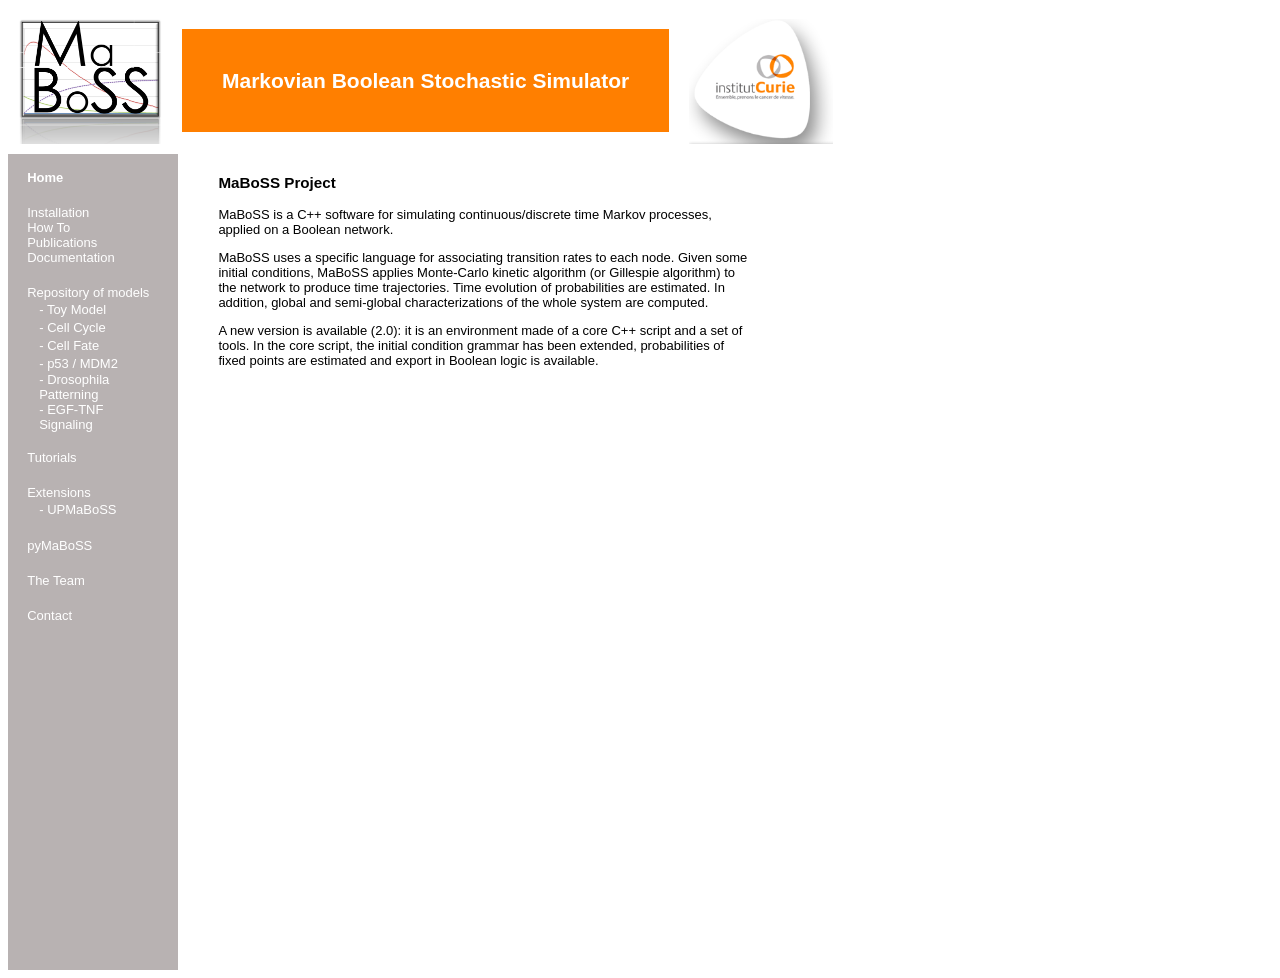
==== html/index.html @ 0b737216 "First commit" ====
<!--
  MaBoSS web page
  2012-03-23 Eric Viara
-->
<html>
<head>
<title>MaBoSS</title>
<link rel="stylesheet" type="text/css" href="style.css"/>
<script type="text/javascript" src="script.js"></script>
</head>
<body>

<table cellpadding="10" cellspacing="0" border="0">
  <tr>
    <td class="logo"><a href="#" onclick="show('home');return false;"><img src="images/maboss_logo.jpg" alt="MaBoSS Logo" class="logo"/></a></td>
    <td><span class="title">Markovian&nbsp;Boolean&nbsp;Stochastic&nbsp;Simulator</span></td>
    <td class="logo"><a href="http://www.curie.fr/en"><img src="images/curie.png" alt="Institut Curie" class="logo"/></a></td>
  </tr>
</table>
<table cellpadding="0" cellspacing="0" border="0">
  <tr>
    <td valign="top">
      <div id="menu">
	<a href="#" id="mi_hidden" class="menu_item_hidden"></a>
	<table cellpadding="0" cellspacing="0" border="0">
	  <tr><td>
	      <a href="#" id="mi_home" class="menu_item_default" onclick="show('home');return false;">Home</a>
	  </td></tr>
	  <tr><td class="hsep">&nbsp;</td></tr>
	  <tr><td>
	      <a href="#" id="mi_installation" class="menu_item" onclick="show('installation');return false;">Installation</a>
	  </td></tr>
	  <tr><td>
	      <a href="#" id="mi_howto" class="menu_item" onclick="show('howto');return false;">How To</a>
	  </td></tr>
	 
	  <tr><td>
	      <a href="#" id="mi_publication" class="menu_item" onclick="show('publication');return false;">Publications</a>
	  </td></tr>
	  <tr><td>
	      <a href="#" id="mi_documentation" class="menu_item" onclick="show('documentation');return false;">Documentation</a>
	  </td></tr>
	  
	  <tr><td class="hsep">&nbsp;</td></tr>
	  <tr><td>
	      <span class="menu_item">Repository of models</span>
	      <table cellpadding="0" cellspacing="0" border="0">
		<tr>
		  <td class="model_sep">&nbsp;</td>
		  <td><a href="#" id="mi_model_toy" class="menu_item" onclick="show('model_toy');return false;">- Toy Model</a></td>
		</tr>
		<tr>
		  <td>&nbsp;</td>
		  <td><a href="#" id="mi_model_cell_cycle" class="menu_item" onclick="show('model_cell_cycle');return false;">- Cell Cycle</a></td>
		</tr>
		<tr>
		  <td>&nbsp;</td>
		  <td><a href="#" id="mi_model_cell_fate" class="menu_item" onclick="show('model_cell_fate');return false;">- Cell Fate</a></td>
		</tr>
		<tr>
		  <td>&nbsp;</td>
		  <td><a href="#" id="mi_model_p53" class="menu_item" onclick="show('model_p53');return false;">- p53&nbsp;/&nbsp;MDM2</a></td>
		</tr>
		<tr>
		  <td>&nbsp;</td>
		  <td><a href="#" id="mi_model_drosophila" class="menu_item" onclick="show('model_drosophila');return false;">- Drosophila<br>Patterning</a></td>
		</tr>
		<tr>
		  <td>&nbsp;</td>
		  <td><a href="#" id="mi_model_egftnf" class="menu_item" onclick="show('model_egftnf');return false;">- EGF-TNF<br>Signaling</a></td>
		</tr>
		<tr>
		  <td>&nbsp;</td>
		  <td>&nbsp;&nbsp;&nbsp;&nbsp;&nbsp;&nbsp;&nbsp;&nbsp;&nbsp;&nbsp;&nbsp;&nbsp;&nbsp;&nbsp;&nbsp;&nbsp;&nbsp;&nbsp;&nbsp;&nbsp;&nbsp;&nbsp;&nbsp;&nbsp;&nbsp;&nbsp;&nbsp;&nbsp;&nbsp;&nbsp;</td>
		</tr>
	      </table>
	  </td></tr>
	  <!-- <tr><td class="hsep">&nbsp;</td></tr> -->
	  
	  <!-- <tr><td class="hsep">&nbsp;</td></tr> -->
	 
	  <tr><td>
	      <a href="#" id="mi_tutorials" class="menu_item" onclick="show('tutorials');return false;">Tutorials</a>
	  </td></tr>
	  <tr><td class="hsep">&nbsp;</td></tr>
	  <tr><td>
	      <span class="menu_item">Extensions</span>
	      <table cellpadding="0" cellspacing="0" border="0">
		<tr>
		  <td class="model_sep">&nbsp;</td>
		  <td><a href="#" id="mi_upmaboss" class="menu_item" onclick="show('upmaboss');return false;">- UPMaBoSS</a></td>
		</tr>
		<!-- <tr>
		  <td>&nbsp;</td>
		  <td><a href="#" id="mi_ensemblemaboss" class="menu_item" onclick="show('ensemblemaboss');return false;">- EnsembleMaBoSS</a></td>
		</tr> -->
	      </table>
	  </td></tr>
	  <tr><td class="hsep">&nbsp;</td></tr>
	  <tr><td>
		<a href="#" id="mi_pymaboss" class="menu_item" onclick="show('pymaboss');return false;">pyMaBoSS</a>
	</td></tr>
	<tr><td class="hsep">&nbsp;</td></tr>

	  <tr><td>
	      <a href="#" id="mi_team" class="menu_item" onclick="show('team');return false;">The Team</a>
	  </td></tr>
	  <tr><td class="hsep">&nbsp;</td></tr>
	  <tr><td>
	      <a href="#" id="mi_contact" class="menu_item" onclick="show('contact');return false;">Contact</a>
	  </td></tr>
	</table>
      </div>
    </td>
    <td class="sep1">&nbsp;</td>
    <td valign="top">
	  <!-- HOME : BEGIN -->
      <div id="maboss_home" class="contents">
	<h3>MaBoSS Project</h3>
	<p>
	MaBoSS is a C++ software for simulating continuous/discrete time Markov processes, applied on a Boolean network.
	</p>
	<p>
	MaBoSS uses a specific language for associating transition rates to each node. Given some initial conditions, MaBoSS applies Monte-Carlo kinetic algorithm (or Gillespie algorithm) to the network to produce time trajectories. Time evolution of probabilities are estimated.
	In addition, global and semi-global characterizations of the whole system are computed.
	</p>
	<p>A new version is available (2.0): it is an environment made of a core C++ script and a set of tools. In the core script, the initial condition grammar has been extended, probabilities of fixed points are estimated and export in Boolean logic is available.
	</p> 
      </div>
      <!-- HOME : END -->

      <!-- INSTALLATION : BEGIN -->
      <div id="maboss_installation" class="hidden">
	<!-- TO BE FILLED BY RATOUNET : BEGIN -->
	<p>MaBoSS should be intalled in an unix-based OS (Linux, MacOSX). The core C++ script can be also installed on Windows through <a href="https://www.cygwin.com">Cygwin</a> 
	<p>The standard version of MaBoSS supports up to 64 nodes per network. If you need more nodes per network, you have to add an extra hint to the compilation command (see README file of MaBoSS package).</p>
	
<h3>Installation of full MaBoSS environment</h3>
	<ol>
	  <li class="vspace">Download the archive file <a href="pub/MaBoSS-env-2.0.tgz" class="clean-link">MaBoSS-env-2.0.tgz</a></li>
	  <li class="vspace">Untar the archive file as follows:<pre>tar xvfz MaBoSS-env-2.0.tgz</pre>  
	    <p>The <span class="tt">MaBoSS-env-2.0</span>
	    subdirectory will be created.</p>
	    
	    <p>The source code is in <span class="tt">MaBoSS-env-2.0/engine/src/</span>
	    and the perl/python scripts are in <span class="tt">MaBoSS-env-2.0/Tools/</span></p>
	  </li>
	  <li class="vspace">Check your configuration:
	    <pre>cd MaBoSS-env-2.0/
./check-requirements.sh</pre>
	    <p>This task checks if your OS is compatible with C++ core
	    script compilation and with perl/python scripts. See also
	    README file for configuration requirements.
	    </p>
	  </li>
	  <li class="vspace">Compile MaBoSS:
	    <pre>cd engine/src
make install</pre>
	    The executable file will be located in <span class="tt">MaBoSS-env-2.0/engine/pub</span> and is named <span class="tt">MaBoSS</span>.
	    <p>Note that if your OS is compatible with one of the
	    binary files available
	    in <span class="tt">MaBoSS-env-2.0/binaries</span>
	    subdirectory, you can simply copy it
	    to <span class="tt">MaBoSS-env-2.0/engine/pub</span>
	      without compilation.</p>
	    <p>If you want an executable version that supports more
	    than 64 nodes, you can produce another
	    executable, by specifying the maximum number of nodes within
	    the <span class="tt">MAXNODES</span> option in the
	      compilation.

	      For instance, if you run
	      <pre>make MAXNODES=99 install</pre>
	      another executable (<span class="tt">MaBoSS_99n</span>) will be put in
	      <span class="tt">MaBoSS-env-2.0/engine/pub</span>. 
	    </p>
	  </li>
	  <li class="vspace">For using MaBoSS environment in a terminal session, go in the <span class="tt">MaBoSS-env-2.0</tt> directory and run
<pre>
  source ./MaBoSS.env
</pre>
</li>
</ol>
<h3>Installation of only MaBoSS core C++</h3>
  <p> This procedure is not necessary if MaBoSS environment (above) is installed.</p> 
<ol>
  <li class="vspace">Download the archive file <a href="pub/MaBoSS-2.0.tgz" class="clean-link">MaBoSS-2.0.tgz</a>
  <li class="vspace">Untar the archive file as follows:<pre>tar xvfz MaBoSS-2.0.tgz</pre>  
    note that the <span class="tt">MaBoSS-2.0</span> subdirectory will be created.
  </li>
  <li class="vspace">Compile MaBoSS (see README file for configuration requirements)  :
<pre>cd MaBoSS-2.0/src
make install</pre>
The executable file will be located in <span class="tt">MaBoSS-2.0/pub</span> and is named MaBoSS.
<p>
Note that if your OS is compatible with one of the binary files available in <span class="tt">MaBoSS-2.0/binaries</span> subdirectory, you can simply copy it to <span class="tt">MaBoSS-2.0/pub</span> without compilation. </p>
<pre>
usage: ./MaBoSS [-version] -c CONF_FILES... -o OUTPUT BOOLEAN_NETWORK_FILE 
./MaBoSS -version
MaBoSS version 2.0
    </pre>
  </li>
  <li>You may now add the directory <span class="tt">MaBoSS-2.0/pub</tt> to your PATH (or copy the executable file).
</ol>
<p>MaBoSS can be used in windows, through <a href="https://www.cygwin.com">Cygwin</a> (see README file).</p>
<p>The old versions of MaBoSS are available here:</p>
<p>
 <a href="pub/MaBoSS-1.3.8.tgz" class="clean-link">MaBoSS-1.3.8.tgz</a> </p>
<p><a href="pub/MaBoSS-1.2.2.tgz" class="clean-link">MaBoSS-1.2.2.tgz</a> .</p>
	<!-- TO BE FILLED BY RATOUNET : END -->
      </div>
      <!-- INSTALLATION : END -->

      <!-- HOWTO : BEGIN -->
      <div id="maboss_howto" class="hidden">
	<h3>How to use MaBoSS environment</h3>
	<ol>
	  <li class="vspace">Install MaBoSS environment as described in the <a href="#" class="clean-link" onclick="show('installation');return false;">installation page</a>.</li>
	  <li class="vspace">Open a terminal session, go in the <span class="tt">MaBoSS-env-2.0</span> directory and run
<pre>source ./MaBoSS.env
</pre>
</li>
</ol>
Your environment variables have been modified.
From now on, from this terminal, you can access all scripts of MaBoSS by a command line, even if your working folder is different:
	<div class="para">
	  <span class="tt">MaBoSS</tt> (and <span class="tt">MaBoSS_##n</span> for higher
	  maximum number of nodes): <a href="pub/MaBoSS-RefCard.pdf"
	  class="list">Reference Card for version 2.0</a> 
	</div>
	
	<div class="para">
	  <span class="tt">MBSS_FormatTable.pl</tt>: <a href="pub/Description_FormatTable.pdf"
	  class="list">Description</a>
	  and <a href="pub/README_FormatTable.txt"
		 class="list">README</a>. <br>Compatible with
	  MaBoSS_##n, by specifying the executable name
	  with <span class="tt">-mb</span> option.
	</div>
	
	<div class="para">
	  <span class="tt">MBSS_TrajectoryFig.py</span>: <a href="pub/Description_TrajectoryFig.pdf" class="list">Description</a> and <a href="pub/README_TrajectoryFig.txt" class="list">README</a>. <br>Compatible with <span class="tt">MaBoSS_##n</span>.
	</div>

	<div class="para">
	  <span class="tt">MBSS_PieChart.py</span>: <a href="pub/Description_PieChart.pdf"
	  class="list">Description</a>
	  and <a href="pub/README_PieChart.txt"
	  class="list">README</a>. <br>Compatible with <span class="tt">MaBoSS_##n</span>. 
	</div>
	
	<div class="para">
	  <span class="tt">MBSS_MutBnd.pl</span> and <span class="tt">MBSS_MutBndCfg.pl</span>: <a href="pub/Description_MutBndCfg.pdf" class="list">Description</a> and <a href="pub/README_MutBndCfg.txt" class="list">README</a>. <br>Compatible with <span class="tt">MaBoSS_##n</span>.
	</div>

	<div class="para">
	  <span class="tt">MBSS_SensitivityAnalysis.pl</span>: <a href="pub/Description_SensitivityAnalysis.pdf"
	  class="list">Description</a>
	  and <a href="pub/README_SensitivityAnalysis.txt"
	  class="list">README</a>. <br>Need to modify produced shell
	  script if excecutable is <span class="tt">MaBoSS_##n</span>.
	</div>
	
	<div class="para">
	  <span class="tt">MBSS_DrugSim.py</span>: <a href="pub/Description_DrugSim.pdf" class="list">Description</a> and <a href="pub/README_DrugSim.txt" class="list">README</a>. <br>Need to modify produced shell
	  script if excecutable is <span class="tt">MaBoSS_##n</span>.
	</div>
	
	<div class="para">
	  <span class="tt">MBSS_InitCondFromTrajectory.pl</span>: <a href="pub/Description_InitCondFromTrajectory.pdf" class="list">Description</a> and <a href="pub/README_InitCondFromTrajectory.txt" class="list">README</a>. <br>Compatible with <span class="tt">MaBoSS_##n</span>.
	</div>
	
	<div class="para">
	  <span class="tt">MBSS_MultipleSim.py</span>: <a href="pub/Description_MultipleSim.pdf"
	  class="list">Description</a>
	  and <a href="pub/README_MultipleSim.txt"
	  class="list">README</a>. <br>Not Compatible with <span class="tt">MaBoSS_##n</span>.
	</div>
	
	<div class="para">
	  <span class="tt">MBSS_PrepareProjectFile.sh</span>: <a href="pub/Description_PrepareProjectFile.pdf"
	  class="list">Description</a>
	  and <a href="pub/README_PrepareProjectFile.txt"
	  class="list">README</a>. <br>Compatible with <span class="tt">MaBoSS_##n</span>
	  (excecutable name can be specified in .pmbss file).
	</div>
	A <a href="pub/TutorialMaBoSS_2_0.pdf" class="list">MaBoSS 2.0 tutorial</a> is available, based on an example that illustrates all MaBoSS environment functionalites. For this tutorial, the following files are necessary:<br>
	<a href="pub/example.zginml">Model in GINsim format</a><br>
<a href="pub/Example_DrugSim.txt">Configuration file for <span class="tt">MBSS_DrugSim.py</span></a><br>
<a href="pub/ExampleProfile.txt">Profile file for <span class="tt">MBSS_MultipleSim.py</span></a><br>
<a href="pub/Example.pmbss">File for <span class="tt">MBSS_PrepareProjectFile.sh</span></a><br>

	<h3>How to build a mathematical model from scratch</h3>
	
	  If you wish to build your logical model directly, here are
	  the steps on how to proceed (full environment is not
	  necessary, only core C++ is needed).
<ol>
<!--	  <li>Install MaBoSS on your desktop (we advise to create a directory where the models and the program will be stored)</li> -->
	  <li class="vspace">Install MaBoSS as described in the <a href="#" class="clean-link" onclick="show('installation');return false;">installation page</a></li>
	  <li class="vspace">Create the model using MaBoSS language in a file (<span class="tt">myfile.bnd</span> for instance):
	    <ul>
	      <li>write the logic for each node</li>
	      <li>assign parameter values to each transition rate</li>
	    </ul>
	  </li>
	  <li class="vspace">Create the configuration file (<span class="tt">myfile.cfg</span> for instance) to define the simulation parameters</li>
	  <li class="vspace">Run MaBoSS (the order of the arguments does not matter):
	    <ul>
	      <!--	      <li>open a terminal</li> -->
	      <!-- 	      <li>go to the MaBoSS directory created in 1.</li> -->
	      <li style="margin-top: 5px;" class="vspace">Type:
		<br>
		<span class="tt">MaBoSS -c myfile.cfg -o myfile_out myfile.bnd</span>
		<br>(we assume that MaBoSS is accessible through you PATH)</li>
	      <li class="vspace">MaBoSS creates four output files:
		<ul>
		  <li><span class="tt">file_out_proptraj.csv</span>
		    <br>This file contains the network state probabilities on a time window, the entropy, the transition
		    entropy and the Hamming distance distribution</li>
		  <li><span class="tt">file_out_statdist.csv</span>
		    <br>This file contains the stationary distribution characterization</li>
		  <li><span class="tt">file_out_fp.txt</span>
		  <br>This file contains the fixed points and their associated probability</li>
		  <li><span class="tt">file_out_run.txt</span>
		  <br>This file contains a summary of MaBoSS simulation run</li>
		</ul>
	      </li>
	    </ul>
	  </li>
	  <li>Import output files in Excel or R and generate your graphs</li>
	</ol>
	You will find more information in <a href="pub/MaBoSS-RefCard.pdf" class="list">MaBoSS Reference Card</a> and in <a href="pub/DescriptionOutputFile.pdf" class="list">Description of MaBoSS output csv files</a>.
      </div>
      <!-- HOWTO : END -->

      <!-- TOY MODEL : BEGIN -->
      <div id="maboss_model_toy" class="hidden">
	<h3>Toy Model</h3>
	<h4>Model Description</h4>
	<div class="model-text">
	  The toy model presented here is a simple example consisting of three nodes: A, B and C. A can be activated by C and inhibited by B, B is only activated by A and C is activated by both A and B. This example illustrates the case of a simple loop in the transition graph. We propose to study two cases with two different transition rates for one of the transitions: fast and slow.
	</div>
	<h4>Influence Graph</h4>
	<div class="model-text">
	  <img src="files/ToyModel/modeltoy_small.png" alt="Toy Model"/>
	</div>
	<h4>Transition Graph</h4>
	<div class="model-text">
	 <p>Since the model is small enough, we first chose to run it with asynchronous updating strategy in GINsim to visualize the transition graph. 
	 </p>

<p>The transition graph shows the fixed point [ABC]=[000]. It also shows a possible cycle: [101]=>[111]=>[011]=>[001]. At [001], the system can either continue to cycle or escape the cycle and go to the steady state [000]. We will explore the dynamics in the case that this "escape" rate is slow or fast.</p>
  
	  <img src="files/ToyModel/statetoy_small.png" alt="Toy Model"/>
	</div>
	<h4>Model</h4>
	<div class="model-text">

The model can be written as follows:
<pre>
Node A {
rate_up=(C AND (NOT B))  ? $Au : 0.0;
rate_down= B ? $Ad : 0.0;
}

Node B {
rate_up= A ? $Au : 0.0;
rate_down = A ? 0.0 : $Ad ;
}

Node C{
rate_up=0.0;
rate_down=((NOT A) AND (NOT B)) ? $escape : 0.0 ;
}
</pre>

In the configuration file, we set the values for the parameters: Au, Bu, Ad, Bd and escape. The parameter "escape" corresponds to the degradation of C. In the fast case, escape=10, and in the slow case, escape=0.00001. Initial values for these simulations are set to 1. 
 
<p> BND and configuration files can be found here:</p>
	  <ul>
	    <li class="model-list"><a href="files/ToyModel/Four_cycle.bnd" class="model-list">BND file</a></li>
	    <li class="model-list"><a href="files/ToyModel/Four_cycle_FEscape.cfg" class="model-list">Fast escape rate Configuration file</a></li>
	    <li class="model-list"><a href="files/ToyModel/Four_cycle_SEscape.cfg" class="model-list">Slow escape rate Configuration file</a></li>
	    <li class="model-list"><a href="files/ToyModel/Four_cycle_SEscape_long.cfg" class="model-list">Slow escape rate Configuration file, long trajectory</a></li>
	  </ul>
<p>Command lines:</p>
<pre>
  MaBoSS -c Four_cycle_FEscape.cfg -o Four_cycle_FEscape Four_cycle.bnd
  MaBoSS -c Four_cycle_SEscape.cfg -o Four_cycle_SEscape Four_cycle.bnd
  MaBoSS -c Four_cycle_SEscape_long.cfg -o Four_cycle_SEscape_long Four_cycle.bnd
</pre>
	</div>
	<h4>Results</h4>
	<div class="model-text">
<p> There are several outputs of the simulations. Two of them present a particular interest for the biological interpretation of these simulations. The first one allows to follow the probabilities of each state and the entropy and transition entropy as a function of time (see probtraj files). The second one describes the asymptotic behaviour of the system, i.e. its possible stationary distributions (statdist files). </p>
<p> For the case of the fast escape, the probability to reach the stable steady state tends to 1. Both entropy and transition entropy tend to 0 </p>  
<img src="files/ToyModel/Four_cycle_pdf_FEscape_2box.png" width="500" alt="Fast escape"/>

<p> For the case of the slow escape, if we only look at early response, the probability simulations do not show the presence of the stable steady state but rather the system seems stuck in a limit cycle. It is only after a long time that the system reaches the stable steady state (entropy and transition entropy reach 0). The two simulations show both the transient and the asymptotic behaviours. </p>
<p> Slow escape, early response:</p>
<img src="files/ToyModel/Four_cycle_pdf_SEscape_2box.png" width="500" alt="Slow escape short time"/>

<p> Slow escape, late response:</p>
<img src="files/ToyModel/Four_cycle_pdf_SEscape_long_2box.png" width="500" alt="Slow escape long time"/>
<p>
The output files can be found below: </p>
	  <ul>
	    <li class="model-list"><a href="files/ToyModel/Four_cycle_FEscape_probtraj.csv" class="model-list">Fast escape rate, probtraj</a></li>
	    <li class="model-list"><a href="files/ToyModel/Four_cycle_FEscape_statdist.csv" class="model-list">Fast escape rate, statdist</a></li>
	    <li class="model-list"><a href="files/ToyModel/Four_cycle_SEscape_probtraj.csv" class="model-list">Slow escape rate, probtraj</a></li>
	    <li class="model-list"><a href="files/ToyModel/Four_cycle_SEscape_statdist.csv" class="model-list">Slow escape rate, statdist</a></li>
	    <li class="model-list"><a href="files/ToyModel/Four_cycle_SEscape_long_probtraj.csv" class="model-list">Slow escape rate, probtraj, long trajectory</a></li>
	    <li class="model-list"><a href="files/ToyModel/Four_cycle_SEscape_long_statdist.csv" class="model-list">Fast escape rate, statdist, long trajectory</a></li>
	    <li class="model-list"><a href="files/ToyModel/Four_cycle_Excel.xlsx" class="model-list">Excel file</a></li>
	  </ul>   
	</div>
      </div> 
      <!-- TOY MODEL : END -->

      <!-- CELL CYCLE : BEGIN -->
      <div id="maboss_model_cell_cycle" class="hidden">
	<h3>Cell Cycle</h3>
	<h4>Model Description</h4>
	<div class="model-text">
	 The model is based on a published Boolean model of mammalian cell cycle (PMID:16873462), available on <a href="http://gin.univ-mrs.fr/GINsim/model_repository/MAMMALIAN REGULATORY NETWORKS/Cell cycle/Cell_cycle/description.html" class="clean-link">GINsim repository</a>. It describes the signaling network that controls the mammalian cell cycle. 
	</div>
	<h4>Influence Graph</h4>
	<div class="model-text">
	  <img src="files/CellCycle/CellCycleNet.jpg" alt="Cell Cycle Model"/>
	</div>
	<h4>Model</h4>
	<div class="model-text">
<p> The model is described in the bnd file below. In the description of the model, we have included the possibility to simulate mutants. In the rate_down and rate_up terms, the parameters related to each mutant are referred to as $gene_del for deletion. They are set to 0 in the configuration file for the wild type and set to 1 when a mutant is modeled. </p>
	  <p> The corresponding BND and configuration files can be found below:</p>
	  <ul>
	    <li class="model-list"><a href="files/CellCycle/cellcycle.bnd" class="model-list">BND file</a></li>
	    <li class="model-list"><a href="files/CellCycle/cellcycle_runcfg.cfg" class="model-list">Configuration file, to be tuned for mutant models, initial condition corresponding to cell cycle start</a></li>
	   <li class="model-list"><a href="files/CellCycle/cellcycle_runcfg_randinit.cfg" class="model-list">Configuration file, to be tuned for mutant models, random initial condition for studying stationary distribution</a></li>
	  </ul>
<p>Command lines:</p>
<pre>
  MaBoSS -c cellcycle_runcfg.cfg -o cellcycle_runcfg cellcycle.bnd
  MaBoSS -c cellcycle_runcfg_randinit.cfg -o cellcycle_runcfg_randinit cellcycle.bnd
</pre>
	</div>
	<h4>Results</h4>
	<div class="model-text">
	  <p>Damped oscillation can be observed on probablities of active cyclin.</p>
	  <img src="files/CellCycle/cellcycle_probtraj_HTHCyclins.jpg" width="500" alt="Cell Cycle Model"/>
	  <p>Modeling with a random inital condition produces two clusters, that represent two indecomposable stationary distributions</p>
	  <img src="files/CellCycle/cellcycle_runcfg_randinit_probcluster.jpg" width="500" alt="Cell Cycle Model"/>
	  <p>The first cluster can be interpreted in term of a disynchronized proliferating cell population</p>
	  <img src="files/CellCycle/cellcycle_statdist_cycle.jpg" width="500" alt="Cell Cycle Model"/>
	  <p>The second cluster can be interpreted as a fixed point, representing the G1 phase.</p>
	  <img src="files/CellCycle/cellcycle_statdist_chkpt.jpg" width="500" alt="Cell Cycle Model"/>
	  <p> The corresponding output files can be found below: </p>
	  <ul>
	    <li class="model-list"><a href="files/CellCycle/cellcycle_runcfg_probtraj.csv" class="model-list">probtraj file, initial conditition corresponding to cell cycle start</a></li>
	    <li class="model-list"><a href="files/CellCycle/cellcycle_runcfg_randinit_statdist.csv" class="model-list">statdist file, random initial conditition</a></li>
	    <li class="model-list"><a href="files/CellCycle/cellcycle_probtraj_excel.xlsx" class="model-list">excel session file for probability trajectories</a></li>
 <li class="model-list"><a href="files/CellCycle/cellcycle_runcfg_randinit_statdist_table.xlsx" class="model-list">excel session file for stationary distribution</a></li>
	  </ul>
	</div>
      </div>
      <!-- CELL CYCLE : END -->

      <!-- CELL FATE : BEGIN -->
      <div id="maboss_model_cell_fate" class="hidden">
	<h3>Cell Fate</h3>
	<h4>Model Description</h4>
	<div class="model-text">
	  The cell fate decision example is based on a published Boolean model (PMID:20221256). It describes how the cell chooses between three different cell fates (apoptosis, NFkappaB activation and necroptosis) in response to cell death receptor engagement (through Fas and TNFR). 
	</div>

	<h4>Influence Graph</h4>
	<div class="model-text">
<img src="files/CellFate/cellfate.png" width="500" alt="cell fate model"/>
	</div>

	<h4>Model</h4>
	<div class="model-text">
<p> The model is described in the bnd file below. In the description of the model, we have included the possibility to simulate mutants. In the rate_down and rate_up terms, the parameters related to each mutant are referred to as $gene_del for deletion and $gene_oe for over-expression respectively. They multiply a constant (1000 here) and are set to 0 in the configuration file for the wild type and set to 1 when simulated. </p>
	  <p> The corresponding BND and configuration files can be found below:</p>
	  <ul>
	    <li class="model-list"><a href="files/CellFate/CellFateModel.bnd" class="model-list">BND file, including mutants as external variables</a></li>
	    <li class="model-list"><a href="files/CellFate/CellFateModel.cfg" class="model-list">Configuration file, to be tuned for mutant models</a></li>	   
	  </ul>
<p>Command line:</p>
<pre>
  MaBoSS -c CellFateModel.cfg -o CellFateOut_wt CellFateModel.bnd 
</pre>
	</div>
	<h4>Results</h4>
	<div class="model-text">
	  <p> For the wild type case, there are three stable steady states distributed as follows:</p>
	  <img src="files/CellFate/WT_prob.png" width="500" alt="cell fate model"/>
	  <p> All the trajectories form three clusters that can be compared to the results of the published model. Qualitatively, the reachable phenotypes are the same. These probabilities are not absolute values as they depend on the computation and the details of the model itself. In the published model, the trajectories were computed over the transition graph. </p>
	  <p> The published model showed the following phenotypes, where A stands for Apoptosis, N for Necrosis and S for survival:</p>
	  <img src="files/CellFate/WT_pies_published.png" width="200" alt="cell fate model"/>
	  <p> The model simulated in MaBoSS shows the same phenotypes with slightly different distributions:</p>
	  <img src="files/CellFate/WT_pies.png" width="500" alt="cell fate model"/>
	  <p>Where the clusters correspond to:</p>
	  <pre>
[Apoptosis]=[TNF--TNFR--FADD--DISC_TNF--CASP8--CASP3--BAX--ATP--MOMP--SMAC--Cyt_c--apoptosome--Apoptosis]
[Necrosis]=[TNF--TNFR--FADD--DISC_TNF--CASP8--BAX--MPT--ROS--MOMP--SMAC--Cyt_c--NonACD]
[Survival]=[TNF--TNFR--FADD--DISC_TNF--RIP1--cIAP--RIP1ub--RIP1K--IKK--NFkB--cFLIP--ATP--XIAP--Survival]
	  </pre>
	  <p> The simulation of CASP8 deletion shows the disappearance of one phenotype: apoptosis (in accordance with published experiments):</p>
	  <img src="files/CellFate/casp8_pies.png" width="500" alt="cell fate model"/>

	  <p> The corresponding output files can be found below: </p>
	  <ul>
	    <li class="model-list"><a href="files/CellFate/CellFateOut_wt_probtraj.csv" class="model-list">probtraj of wild type</a></li>
	    <li class="model-list"><a href="files/CellFate/CellFateOut_wt_statdist.csv" class="model-list">statdist of wild type</a></li>
	    <li class="model-list"><a href="files/CellFate/CellFateOut_CASP8del_probtraj.csv" class="model-list">probtraj with CASP8 deletion</a></li>
	    <li class="model-list"><a href="files/CellFate/CellFateOut_CASP8del_statdist.csv" class="model-list">statdist with CASP8 deletion</a></li>
	    <li class="model-list"><a href="files/CellFate/CellFateOut_XIAPdel_probtraj.csv" class="model-list">probtraj with XIAP deletion</a></li>
	    <li class="model-list"><a href="files/CellFate/CellFateOut_XIAPdel_statdist.csv" class="model-list">statdist with XIAP deletion</a></li>
	    <li class="model-list"><a href="files/CellFate/CellFateOut_probtraj_excel.xlsx" class="model-list">excel file with mutant outputs</a></li>
	  </ul>  
	</div>	
      </div>


      <!-- CELL FATE : END -->

      <!-- p53 / MDM2 : BEGIN -->
      <div id="maboss_model_p53" class="hidden">
	<h3>p53 / MDM2</h3>
	<h4>Model Description:</h4>
	<div class="model-text">
	<p>We consider a published model of p53 response to DNA damage (PMID:19233211). p53 interacts with Mdm2, which appears in two
forms, cytoplasmic and nuclear. On one hand, p53 upregulates the level of cytoplasmic Mdm2 which is
then transported into the nucleus and inhibits the export of nuclear Mdm2. On the other hand, Mdm2
facilitates the degradation of p53 through ubiquitination. In the model, stress regulates the level of DNA
damage, which in turn participates in the degradation process of Mdm2. p53 inhibits the DNA damage
signal by promoting DNA repair. </p>
	</div>
	<h4>Influence Graph</h4>
	<div class="model-text">
	  <img src="files/p53Dam/influencegraphKauffmanndam_small.png" alt="p53 DNA damage"/>
	</div>
	<h4>Transition Graph</h4>
	<div class="model-text">
<p>         The transition graph contains two cycles and a fixed point [p53 Mdm2C Mdm2N Dam] = [0010]
where nuclear Mdm2 is on and the rest is off.</p>
	  <img src="files/p53Dam/transitiongraphKauffmann_small.png" alt="p53 DNA damage"/>
	</div>
	<h4>Model</h4>
	<div class="model-text">
	  <p>BND and configuration files:</p>
	  <ul>
	    <li class="model-list"><a href="files/p53Dam/p53_Mdm2.bnd" class="model-list">BND file</a></li>
	    <li class="model-list"><a href="files/p53Dam/p53_Mdm2_runcfg.cfg" class="model-list">Configuration file</a></li>	   
	  </ul>
	  <p>Command line:</p>
	  <pre>
MaBoSS -c p53_Mdm2_runcfg.cfg -o p53_Mdm2 p53_Mdm2.bnd
	  </pre>
	</div>
	<h4>Results</h4>
	<div class="model-text">
	  <p>The trajectories of the probabilities of p53 being equal to 1 and
	    p53 being equal to 2, with the initial condition: [p53 Mdm2C Mdm2N Dam] =
	    [0*11] are plotted below:</p>
	  <img src="files/p53Dam/p53_Mdm2_pdf_p53levels.jpg" width="500" alt="p53 DNA damage traj"/>
	  <p>And the entropies:</p>
	  <img src="files/p53Dam/p53_Mdm2_pdf_entropies.jpg" width="500" alt="p53 DNA damage traj entr"/>
	  <p>The corresponding output files can be found below: </p>
	  <ul>
	    <li class="model-list"><a href="files/p53Dam/p53_Mdm2_probtraj.csv" class="model-list">probtraj</a></li>
	    <li class="model-list"><a href="files/p53Dam/p53_Mdm2_statdist.csv" class="model-list">statdist</a></li>
	    <li class="model-list"><a href="files/p53Dam/p53_Mdm2_probtraj_excel.xlsx" class="model-list">excel file</a></li>
	  </ul>  
	</div>
      </div>
      <!-- p53 / MDM2 : END -->

      <!-- DROSOPHILA PATTERNING : BEGIN -->
      <div id="maboss_model_drosophila" class="hidden">
	<h3>Drosophila Patterning</h3>
	<h4>Model Description</h4>
	<div class="model-text">
	  The model of segment polarity genes patterning is based on a published model (PMID:12782112). The following analysis is based on another publication (PMID:20655356); in particular, this publication studied the effect of random noise applied to the signaling network of segment polarity genes. The model consists of four identical signaling pathways, that are connected to each other. It represents the last step of drosophila patterning: the expression of the segment polarity genes. More precisely, this last step consists of a finer spatial patterning, driven by a set of genes (the segment polarity genes), whose expression last for a long time (compare to other genes involved in Drosophila segmentation).
	</div>
	<h4>Influence graph</h4>
	<div class="model-text">
	  <img src="files/DrosoPattern/DrosoPatterningInfluenceGraph.jpg" width="500" alt="Drosophila patterning"/>
	</div> 
	<h4>Model</h4>
	<div class="model-text">
	  <p> Like in the two published papers, the model consists of four signaling pathways, one for each adjacent cell. mRNA and proteins are considered separately. Cell-cell interactions are represented by connections of one cell to the adjacent ones. For example, gene EN is transcriptionally activated by WG through the membrane; this is translated by including the following connections: WG4->en1, WG2->en1, WG1->en2, WG3->en2, WG2->en3, WG4->en3, WG3->en4, WG1->en4. The node en is written in lower case, because it represents the mRNA associated to the protein EN. Note that the model is "periodic", because cell 1 is adjacent to cell 4. SMO and PH are replaced by direct connections.</p>
	  <p>
	    The logical model is translated in MaboSS language. Two values of transition rates are considered: one for transcriptional influences ($rate_RNA=1), one for post-transcriptional influences ($rate_protein=10). The effect of random perturbation on every node has been included in the BND file; it can be tuned by the parameter $noise.</p>
	  <p>
	    The expected biological patterning is represented by the reference state below; none of the four cells are identical in term of node states. As described in the publications above, the model should produce the expected patterning, starting from a given initial state, when the pair rule gene SLP has the following pattern: SLP1,2=0 and SLP3,4=1. Two cases are considered: no noise ($noise=0) and low noise ($noise=0.01).
	  </p>
	  <img src="files/DrosoPattern/DrosoPatterningInitialFinal.jpg" alt="Drosophila patterning initial to final"/>
	  <p>The corresponding BND and configuration files can be found below:</p>
	  <ul>
	    <li class="model-list"><a href="files/DrosoPattern/D_Pattern_ContT.bnd" class="model-list">BND file</a></li>
	    <li class="model-list"><a href="files/DrosoPattern/D_Pattern_ContT_noIntNode.cfg" class="model-list">Configuration file with no noise</a></li>
	    <li class="model-list"><a href="files/DrosoPattern/D_Pattern_ContT_noIntNode_noise.cfg" class="model-list">Configuration file with noise</a></li>
	    <li class="model-list"><a href="files/DrosoPattern/D_Pattern_ContT_noIntNode_noise_4statdist.cfg" class="model-list">Configuration file with noise, tuned for computing stationary distribution</a></li>
	  </ul>
	  <p>A specific configuration file for computing stationary distribution is provided for the following reason: it is easy to show that random noise on nodes expression ($noie>0) implies that there is only one indecompsable stationary distribution, with all network states with a non-zero probability (for the given intial condition). Therefore, the clustering algorithm for identifying indecomposable stationary distributions cannot give good results, seprating artificially stationary distribution estimates. In that case, it is more efficient to increase the maximum time, to lower the set of trajectories and to set the threshold for clustering to zero.</p>
	  <p>Command lines:</p>
	  <pre>
MaBoSS -c D_Pattern_ContT_noIntNode.cfg -o D_Pattern_ContT_noIntNode D_Pattern_ContT.bnd
MaBoSS -c D_Pattern_ContT_noIntNode_noise.cfg -o D_Pattern_ContT_noIntNode_noise D_Pattern_ContT.bnd
MaBoSS -c D_Pattern_ContT_noIntNode_noise_4statdist.cfg -o D_Pattern_ContT_noIntNode_noise_4statdist D_Pattern_ContT.bnd
	  </pre>
	</div>
	<h4>Results</h4>
	<div class="model-text">
	  <p>When there is no noise on nodes, the expected patterning is reached. This can be seen on the time trajectories of the Hamming distance distribution (with expected patterning as the reference state):</p>
	  <img src="files/DrosoPattern/D_Pattern_ContT_noIntNode_HDtraj.jpg" width="500" alt="HD traj no noise"/>
	  <p>The asymptotic behavior consists of fixed points. Their respective probabilities are:</p>
	  <img src="files/DrosoPattern/D_Pattern_ContT_noIntNode_statdist_sect.jpg" width="500" alt="stat dist no noise"/>
	  <p>The blue fixed point corresponds to the correct patterning.</p>
	  <p>When there is noise, the expected patterning is no longer stable. This can be seen on the time trajectories of the Hamming distance distribution (with expected patterning as the reference state):</p>
	  <img src="files/DrosoPattern/D_Pattern_ContT_noIntNode_noise_HD.jpg" width="500" alt="HD traj with noise"/>
	  <p>In that case, the asymptotic behavior consists of a single indecomposable stationary distribution:</p>
	  <img src="files/DrosoPattern/D_Pattern_ContT_noIntNode_noise_4statdist_statdist_sect.jpg" width="500" alt="stat dist with noise"/>
	  <p>The most probable state (in yellow) corresponds to a "broad type" patterning (this state is defined in the publications above): two adjacent cells have identical node states.
	  <p>The corresponding output files can be found below:</p>
	  <li class="model-list"><a href="files/DrosoPattern/D_Pattern_ContT_noIntNode_probtraj.csv" class="model-list">probtraj file with no noise</a></li>
	  <li class="model-list"><a href="files/DrosoPattern/D_Pattern_ContT_noIntNode_statdist.csv" class="model-list">statdist file with no noise</a></li>
	  <li class="model-list"><a href="files/DrosoPattern/D_Pattern_ContT_noIntNode_noise_probtraj.csv.gz" class="model-list">probtraj file with noise</a></li>
	  <li class="model-list"><a href="files/DrosoPattern/D_Pattern_ContT_noIntNode_noise_4statdist_statdist.csv" class="model-list">statdist file with noise</a></li>
	</div>
      </div>
	<!-- DROSOPHILA PATTERNING : END -->

	<!-- EGF TNF : BEGIN -->
	<div id="maboss_model_egftnf" class="hidden">
	  <h3>EGF-TNF Signaling</h3>
	  <h4>Model Description</h4>
	  <div class="model-text">
	    This model was used as an example for the standard language SBML qual and published in 2013 by Chaouiya et al.
The model can be found in <a href="https://www.ebi.ac.uk/biomodels-main/">BioModels</a> database with the reference BIOMD0000000562.xls
	  </div>
	  <h4>Influence Graph</h4>
	  <div>
	    The model can be visualized with GINsim
	    <img src="files/EGF_TNF/GINsim_snapshot1.png" width="500" alt="HD traj no noise"/>
	    In GINsim, set egf and tnfa as inputs (tick the bow “Input” in the Modeling Attributes panel)
	  </div>
	  <h4>Model</h4>
	  <div>
	    <p>The bnd and the cfg files can be exported from GINsim.</p>

	    <a href="files/EGF_TNF/chaouiya_maboss.bnd">Chaouiya_maboss.bnd</a><br>
	    <a href="files/EGF_TNF/chaouiya_maboss.cfg">Chaouiya_maboss.bnd.cfg</a><br>
	    <p>You can rename the cfg file into: chaouiya_maboss.cfg</p>
	    <p>Some default parameters are applied during the export. The cfg file can be slightly modified by setting the appropriate initial conditions (by default all is at 0), and adding internal and external variables:</p>
	    erk.is_internal=1;<br>
ikk.is_internal=1;<br>
gsk3.is_internal=1;<br>
nfkb.is_internal=1;<br>
ask1.is_internal=1;<br>
ras.is_internal=0;<br>
egf.is_internal=0;<br>
egfr.is_internal=1;<br>
traf2.is_internal=1;<br>
ikb.is_internal=1;<br>
map3k1.is_internal=1;<br>
tnfr.is_internal=1;<br>
ap1.is_internal=1;<br>
mek.is_internal=1;<br>
mkk4.is_internal=1;<br>
ex.is_internal=1;<br>
tnfa.is_internal=1;<br>
raf1.is_internal=1;<br>
map3k7.is_internal=1;<br>
mkk7.is_internal=1;<br>
cjun.is_internal=1;<br>
sos.is_internal=1;<br>
jnk.is_internal=1;<br>
pi3k.is_internal=1;<br>
p38.is_internal=1;<br>
akt.is_internal=0;<br>
ph.is_internal=1;<br>
nik.is_internal=1;<br>
	    <p>To visualize the fixed points:</p>
	    <pre>$ MBSS_FormatTable.pl chaouiya_maboss.bnd chaouiya_maboss.cfg</pre>
	    
	    <img src="files/EGF_TNF/FixedPointsMBSS.png" width="700" alt="HD traj no noise"/>
	    
	    <p>And compare the results to the initial publications</p>
	    
	    <img src="files/EGF_TNF/FixedPointsPub.png" width="700" alt="HD traj no noise"/>
	    <p>To visualize the outputs using a spreadsheet: as the plot of the sum of the three species ERK, AKT and RAS:</p>
	    <img src="files/EGF_TNF/Traj.png" width="500" alt="HD traj no noise"/>
	    <p>And compare it to the initial publication:</p>
	    <img src="files/EGF_TNF/TrajPub.png" width="500" alt="HD traj no noise"/>
	    <p>A tutorial is available <a href = "pub/SBMLQual_Tutorial.pdf">here</a>.</p>
	    
	  </div>
	  <h4>Reference</h4>
<div>
Chaouiya C, B&eacute;renguier D, Keating SM, Naldi A, Van Iersel MP, Rodriguez N, Dr&auml;ger A, B&uuml;chel F, Cokelaer T, Kowal B, et al. SBML qualitative models: a model representation format and infrastructure to foster interactions between qualitative modelling formalisms and tools. BMC Syst Biol. 2013;7(1):135. doi: 10.1186/1752-0509-7-135.
</div>
	</div>
	<!-- EGF TNF : END -->

      <!-- PUBLICATION : BEGIN -->
      <div id="maboss_publication" class="hidden">
	<h3>Publications</h3>
	<div class="para">
	  <ul> 
	   <!-- <li class="list"><a href="http://arxiv.org/abs/1204.0997">BKMC/MaBoSS former version of submitted article</a></li> -->
	   <!--  <li class="list"><a href="pub/form_article.pdf">BKMC/MaBoSS former version of submitted article</a></li>  -->
	   Stoll G, Viara E, Barillot E, Calzone L. Continuous time Boolean modeling for biological signaling: application of Gillespie algorithm. 
BMC Syst Biol. 2012 Aug 29;6:116. doi: 10.1186/1752-0509-6-116.

	   <li class="list"><a href="http://www.biomedcentral.com/1752-0509/6/116/abstract">Published version in BMC</a></li>
	   <li class="list"><a href="pub/Supplmentary.pdf">BKMC/MaBoSS
	       supplementary material for the article</a></li>
	   <br>
	   Stoll G, Caron B, Viara E, Dugourd A, Zinovyev A, Naldi A,
	   Kroemer G, Barillot E, Calzone L.  MaBoSS 2.0: an
	   environment for stochastic Boolean modeling. Bioinformatics
	   btx123. 2017 Mar. DOI:
	   https://doi.org/10.1093/bioinformatics/btx123
	   
	   <li class="list"><a href="https://academic.oup.com/bioinformatics/article/3059141/MaBoSS-2-0-an-environment-for-stochastic-Boolean">Published version in Bioinformatics</a></li>
	  </ul>
	</div>
      </div>
      <!-- PUBLICATION : END -->

      <!-- DOCUMENTATION : BEGIN -->
      <div id="maboss_documentation" class="hidden">
	<h3>Documentation</h3>
	<div class="para">
	  <span class="tt">MaBoSS</span>: <a href="pub/MaBoSS-RefCard.pdf" class="list">Reference Card for version 2.0</a>
	</div>

	<div class="para">
	  <span class="tt">MBSS_FormatTable.pl</span>: <a href="pub/Description_FormatTable.pdf" class="list">Description</a> and <a href="pub/README_FormatTable.txt" class="list">README</a>. 
	</div>
	
	<div class="para">
	  <span class="tt">MBSS_TrajectoryFig.py</span>: <a href="pub/Description_TrajectoryFig.pdf" class="list">Description</a> and <a href="pub/README_TrajectoryFig.txt" class="list">README</a>. 
	</div>

	<div class="para">
	  <span class="tt">MBSS_PieChart.py</span>: <a href="pub/Description_PieChart.pdf" class="list">Description</a> and <a href="pub/README_PieChart.txt" class="list">README</a>. 
	</div>
	
	<div class="para">
	  <span class="tt">MBSS_MutBnd.pl</span> and <span class="tt">MBSS_MutBndCfg.pl</span>: <a href="pub/Description_MutBndCfg.pdf" class="list">Description</a> and <a href="pub/README_MutBndCfg.txt" class="list">README</a>. 
	</div>

	<div class="para">
	  <span class="tt">MBSS_SensitivityAnalysis.pl</span>: <a href="pub/Description_SensitivityAnalysis.pdf" class="list">Description</a> and <a href="pub/README_SensitivityAnalysis.txt" class="list">README</a>. 
	</div>
	
	<div class="para">
	  <span class="tt">MBSS_DrugSim.py</span>: <a href="pub/Description_DrugSim.pdf" class="list">Description</a> and <a href="pub/README_DrugSim.txt" class="list">README</a>. 
	</div>
	
	<div class="para">
	  <span class="tt">MBSS_InitCondFromTrajectory.pl</span>: <a href="pub/Description_InitCondFromTrajectory.pdf" class="list">Description</a> and <a href="pub/README_InitCondFromTrajectory.txt" class="list">README</a>. 
	</div>
	
	<div class="para">
	  <span class="tt">MBSS_MultipleSim.py</span>: <a href="pub/Description_MultipleSim.pdf" class="list">Description</a> and <a href="pub/README_MultipleSim.txt" class="list">README</a>.
	</div>
	
	<div class="para">
	  <span class="tt">MBSS_PrepareProjectFile.sh</span>: <a href="pub/Description_PrepareProjectFile.pdf" class="list">Description</a> and <a href="pub/README_PrepareProjectFile.txt" class="list">README</a>. 
	</div>
	
	<div class="para">
	  <a href="pub/maboss-refcard_1.3.8.pdf" class="list">MaBoSS Reference Card for version 1.3.8</a>
	</div>

	<div class="para">
	  <a href="pub/MaBoSS-RefCard.pdf" class="list">MaBoSS Reference Card for version 1.2.2</a>
	</div>
	
	<div class="para">

	  <a href="pub/DescriptionOutputFile.pdf" class="list">Description of MaBoSS output csv files</a>
	</div>

	<div class="para">
	  <a href="pub/TutorialMaBoSS_2_0.pdf" class="list">MaBoSS 2.0 tutorial</a> is available, based on an example that illustrates all MaBoSS environment functionalites. For this tutorial, the following files are necessary:<br>
	  <a href="pub/example.zginml">Model in GINsim format</a><br>
	  Model in MaBoSS format: <a href="pub/example.bnd">bnd file</a> and <a href="pub/example.cfg">cfg file</a><br>
	  <a href="pub/Example_DrugSim.txt">Configuration file for <span class="tt">MBSS_DrugSim.py</span></a><br>
	  <a href="pub/ExampleProfile.txt">Profile file for <span class="tt">MBSS_MultipleSim.py</span></a><br>
	  <a href="pub/Example.pmbss">File for <span class="tt">MBSS_PrepareProjectFile.sh</span></a><br>
	  </div>

	  <div class="para">

	  <a href="pub/SBMLQual_Tutorial.pdf" class="list">SBML-Qual model tutorial</a>: this tutorial provides an example of the use of MaBoSS with an SBML-Qual model downloaded from <a href="https://www.ebi.ac.uk/biomodels-main/">BioModels</a> database.
	</div>

	

      </div>
      <!-- DOCUMENTATION : END -->

      <!-- TUTORIALS : BEGIN -->
      <div id="maboss_tutorials" class="hidden">
	<h3>Tutorials</h3>
	<div class="para">
	  <p>
	  > <a href="pub/TutorialMaBoSS_2_0.pdf" class="list">MaBoSS 2.0 tutorial</a> is available, based on an example that illustrates all MaBoSS environment functionalites. For this tutorial, the following files are necessary:<br>
	  <a href="pub/example.zginml">Model in GINsim format</a><br>
	  Model in MaBoSS format: <a href="pub/example.bnd">bnd file</a> and <a href="pub/example.cfg">cfg file</a><br>
	  <a href="pub/Example_DrugSim.txt">Configuration file for <span class="tt">MBSS_DrugSim.py</span></a><br>
	  <a href="pub/ExampleProfile.txt">Profile file for <span class="tt">MBSS_MultipleSim.py</span></a><br>
	  <a href="pub/Example.pmbss">File for <span class="tt">MBSS_PrepareProjectFile.sh</span></a><br>
	</p>
	  <p>
	  > <a href="pub/SBMLQual_Tutorial.pdf" class="list">SBML-Qual model tutorial</a>: this tutorial provides an example of the use of MaBoSS with an SBML-Qual model downloaded from <a href="https://www.ebi.ac.uk/biomodels-main/">BioModels</a> database.
	  </p>
	</div>
      </div>
      <!-- TUTORIALS : END -->

	  <!-- TEAM : BEGIN -->
      <div id="maboss_team" class="hidden">
	<h3>The Team</h3>
	<div class="para">
	  <table class="para"  cellspacing="10" cellpadding="10" border="0">
	    <tr>
	      <td>Gautier Stoll</td><td><img src="images/gautier.stoll.jpg"/></td>
	      <td style="font-size: 10px;">The BoSS of MaBoSS</td>
	    </tr>
	    <tr>
	      <td>Eric Viara</td><td><img src="images/eric.viara.jpg"/></td>
	      <td style="font-size: 10px;">MaBoSS Old Bearbed</td>
	    </tr>
	    <tr>
	      <td>Laurence Calzone</td><td><img src="images/laurence.calzone.jpg"/></td>
	      <td style="font-size: 10px;">MaBoSS Muse</td>
	    </tr>
	  </table>
	</div>
      </div>
      <!-- TEAM : END -->

	  <!-- EXTENSIONS : BEGIN -->

		<div id="maboss_upmaboss" class="hidden">
		</div>
		<div id="maboss_ensemblemaboss" class="hidden">
		</div>

	  <!-- EXTENSIONS : END -->
	  
	  <!-- PYMABOSS : BEGIN -->

		<div id="maboss_pymaboss" class="hidden">
		</div>
	
	  <!-- PYMABOSS : END -->
	  
      <!-- CONTACT : BEGIN -->
      <div id="maboss_contact" class="hidden">
	<h3>Contact</h3>
	<div class="para">
	 maboss.bkmc(at)gmail.com
	</div>
      </div>
      <!-- CONTACT : END -->
	
    </td>
  </tr>
</table>
<script type="text/javascript">load_externals();</script>
</body>
</html>
---- html/style.css ----
/*
  MaBoSS stylesheet
  2012-03-23 Eric Viara
*/

.vspace {
    margin-bottom: 10px;
}

.env {
    font-style: italic;
}

.tt {
    font-family: monospace;
}

.hidden {
	display: none;
}

.hidden, .contents {
    width: 530px;
    valign: top;
    margin: 20px;
    font-size: 13px;
    font-family: Arial, sans-serif;
}

.sep1 {
    width: 20px;
}

.logo {
    display: block;
    margin: 0 auto;
/*    width: 8.5em; */
    width: 9em;
    text-decoration: none;
    border: 0;
}

#menu {
    /* BACKGROUND */
    /* background: #8888FF; */ /* light blue */

    /*  background: #cdc9c9; */ /* gray #1 */
    /*  background: #bcb8b8; */ /* gray #2 */
    background: #b8b2b2; /* gray #3 */

/*
    padding-left: 1.5em;
    padding-right: 1.5em;
    width: 6em;
*/

    padding-left: 1.2em;
    padding-right: 1.2em;
/*    width: 5em; */

    padding-top: 1em;
    height: 50em;
}

.menu_item, .menu_item_hidden, .menu_item_default {
    text-decoration: none;

    /* FOREGROUND */
    color: #ffffff; /* white */

    padding-bottom: 20px;
    font-family: Verdana, sans-serif;
    font-size: 13px;
}

.menu_item_hidden {
    display: none;
}

.menu_item_default {
  font-weight: bold;
}

.hsep {
    height: 20px;
}

.model_sep {
    width: 12px;
}

.title {
  font-family: Verdana, Arial, sans-serif;
  font-size: 21px;
  font-weight: bold;
  padding: 40px;

  /* BACKGROUND */
  /*  background: #FFFF88;*/ /* yellow */

  /*  background: #FF8F00; */ /* orange #1 */
  background: #FF7F00; /* orange #2 */

  /* FOREGROUND */
  color: #FFFFFF; /* white */
  height: 100px;
}

h3 {
    color: #000000; /* black */
}

h4 {
    color: #777777; /* dark grey */
}

.model-list, .list {
    list-style: none;
}

.clean-link, a.model-list:link, a.model-list:visited, a.list:link, a.list:visited {
    color: #7788ee;
    text-decoration: none;
}

.model-text, .para {
    margin: 15px;
    font-size: 13px;
    font-family: Arial, sans-serif;
}
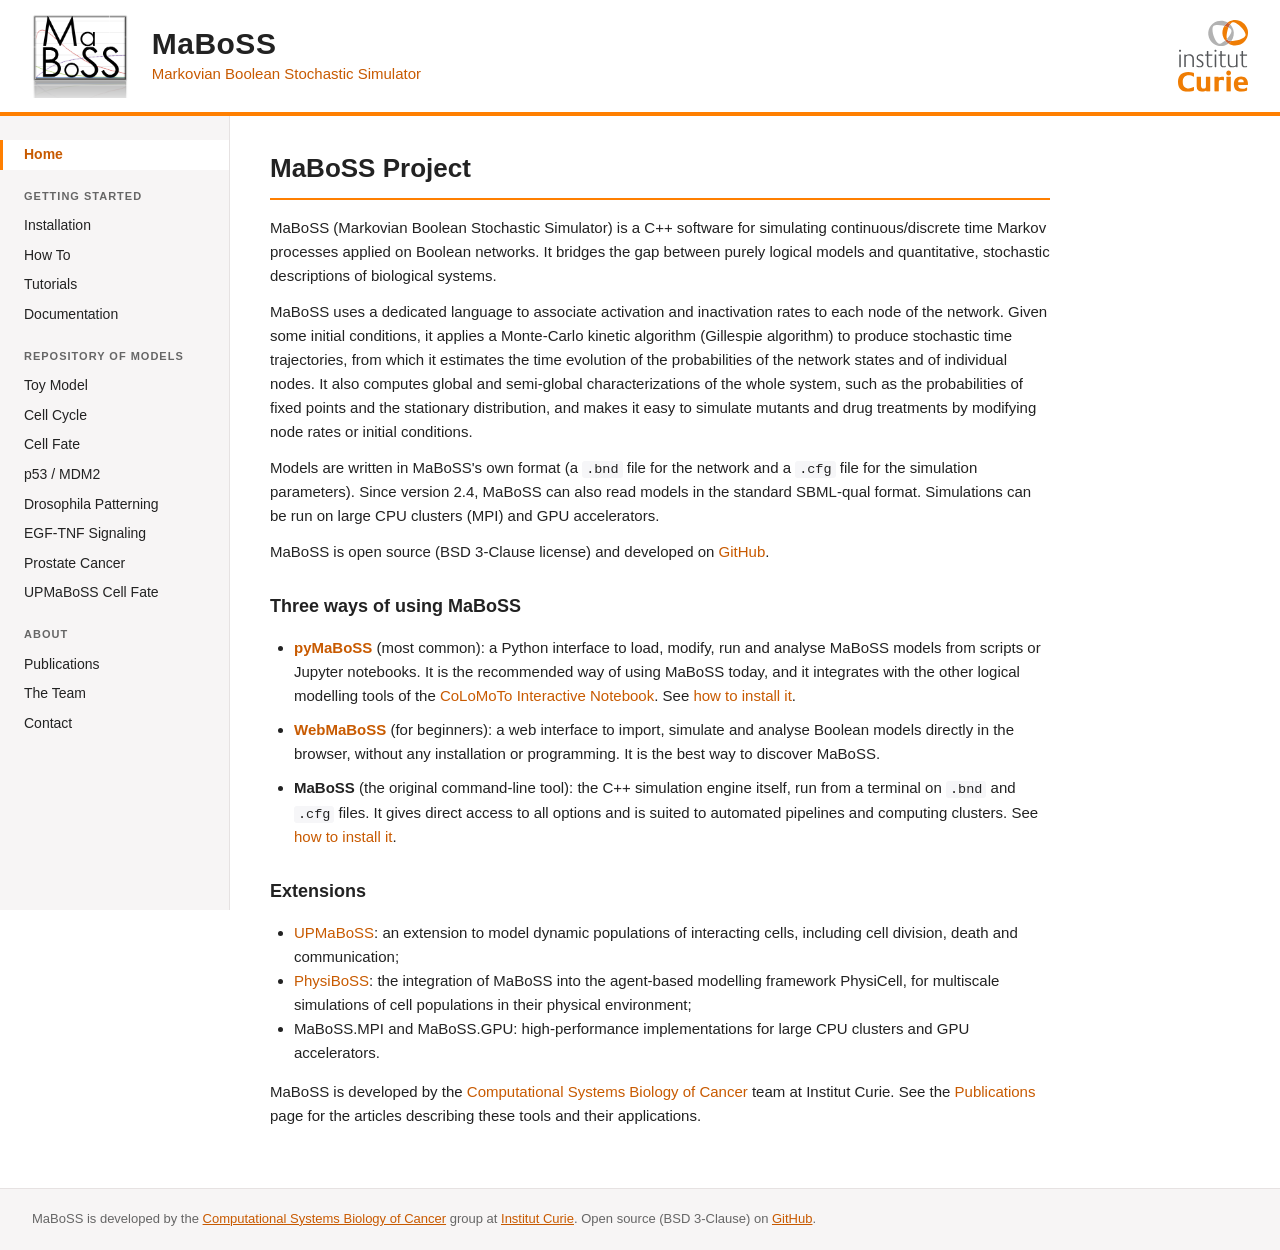
==== commit 3d00562f: "Website update" ====
--- a/html/index.html
+++ b/html/index.html
@@ -2,731 +2,841 @@
   MaBoSS web page
   2012-03-23 Eric Viara
 -->
-<html>
+<!DOCTYPE html>
+<html lang="en">
 <head>
+<meta charset="utf-8"/>
+<meta name="viewport" content="width=device-width, initial-scale=1"/>
 <title>MaBoSS</title>
 <link rel="stylesheet" type="text/css" href="style.css"/>
 <script type="text/javascript" src="script.js"></script>
 </head>
 <body>
 
-<table cellpadding="10" cellspacing="0" border="0">
-  <tr>
-    <td class="logo"><a href="#" onclick="show('home');return false;"><img src="images/maboss_logo.jpg" alt="MaBoSS Logo" class="logo"/></a></td>
-    <td><span class="title">Markovian&nbsp;Boolean&nbsp;Stochastic&nbsp;Simulator</span></td>
-    <td class="logo"><a href="http://www.curie.fr/en"><img src="images/curie.png" alt="Institut Curie" class="logo"/></a></td>
-  </tr>
-</table>
-<table cellpadding="0" cellspacing="0" border="0">
-  <tr>
-    <td valign="top">
-      <div id="menu">
-	<a href="#" id="mi_hidden" class="menu_item_hidden"></a>
-	<table cellpadding="0" cellspacing="0" border="0">
-	  <tr><td>
-	      <a href="#" id="mi_home" class="menu_item_default" onclick="show('home');return false;">Home</a>
-	  </td></tr>
-	  <tr><td class="hsep">&nbsp;</td></tr>
-	  <tr><td>
-	      <a href="#" id="mi_installation" class="menu_item" onclick="show('installation');return false;">Installation</a>
-	  </td></tr>
-	  <tr><td>
-	      <a href="#" id="mi_howto" class="menu_item" onclick="show('howto');return false;">How To</a>
-	  </td></tr>
-	 
-	  <tr><td>
-	      <a href="#" id="mi_publication" class="menu_item" onclick="show('publication');return false;">Publications</a>
-	  </td></tr>
-	  <tr><td>
-	      <a href="#" id="mi_documentation" class="menu_item" onclick="show('documentation');return false;">Documentation</a>
-	  </td></tr>
-	  
-	  <tr><td class="hsep">&nbsp;</td></tr>
-	  <tr><td>
-	      <span class="menu_item">Repository of models</span>
-	      <table cellpadding="0" cellspacing="0" border="0">
-		<tr>
-		  <td class="model_sep">&nbsp;</td>
-		  <td><a href="#" id="mi_model_toy" class="menu_item" onclick="show('model_toy');return false;">- Toy Model</a></td>
-		</tr>
-		<tr>
-		  <td>&nbsp;</td>
-		  <td><a href="#" id="mi_model_cell_cycle" class="menu_item" onclick="show('model_cell_cycle');return false;">- Cell Cycle</a></td>
-		</tr>
-		<tr>
-		  <td>&nbsp;</td>
-		  <td><a href="#" id="mi_model_cell_fate" class="menu_item" onclick="show('model_cell_fate');return false;">- Cell Fate</a></td>
-		</tr>
-		<tr>
-		  <td>&nbsp;</td>
-		  <td><a href="#" id="mi_model_p53" class="menu_item" onclick="show('model_p53');return false;">- p53&nbsp;/&nbsp;MDM2</a></td>
-		</tr>
-		<tr>
-		  <td>&nbsp;</td>
-		  <td><a href="#" id="mi_model_drosophila" class="menu_item" onclick="show('model_drosophila');return false;">- Drosophila<br>Patterning</a></td>
-		</tr>
-		<tr>
-		  <td>&nbsp;</td>
-		  <td><a href="#" id="mi_model_egftnf" class="menu_item" onclick="show('model_egftnf');return false;">- EGF-TNF<br>Signaling</a></td>
-		</tr>
-		<tr>
-		  <td>&nbsp;</td>
-		  <td>&nbsp;&nbsp;&nbsp;&nbsp;&nbsp;&nbsp;&nbsp;&nbsp;&nbsp;&nbsp;&nbsp;&nbsp;&nbsp;&nbsp;&nbsp;&nbsp;&nbsp;&nbsp;&nbsp;&nbsp;&nbsp;&nbsp;&nbsp;&nbsp;&nbsp;&nbsp;&nbsp;&nbsp;&nbsp;&nbsp;</td>
-		</tr>
-	      </table>
-	  </td></tr>
-	  <!-- <tr><td class="hsep">&nbsp;</td></tr> -->
-	  
-	  <!-- <tr><td class="hsep">&nbsp;</td></tr> -->
-	 
-	  <tr><td>
-	      <a href="#" id="mi_tutorials" class="menu_item" onclick="show('tutorials');return false;">Tutorials</a>
-	  </td></tr>
-	  <tr><td class="hsep">&nbsp;</td></tr>
-	  <tr><td>
-	      <span class="menu_item">Extensions</span>
-	      <table cellpadding="0" cellspacing="0" border="0">
-		<tr>
-		  <td class="model_sep">&nbsp;</td>
-		  <td><a href="#" id="mi_upmaboss" class="menu_item" onclick="show('upmaboss');return false;">- UPMaBoSS</a></td>
-		</tr>
-		<!-- <tr>
-		  <td>&nbsp;</td>
-		  <td><a href="#" id="mi_ensemblemaboss" class="menu_item" onclick="show('ensemblemaboss');return false;">- EnsembleMaBoSS</a></td>
-		</tr> -->
-	      </table>
-	  </td></tr>
-	  <tr><td class="hsep">&nbsp;</td></tr>
-	  <tr><td>
-		<a href="#" id="mi_pymaboss" class="menu_item" onclick="show('pymaboss');return false;">pyMaBoSS</a>
-	</td></tr>
-	<tr><td class="hsep">&nbsp;</td></tr>
-
-	  <tr><td>
-	      <a href="#" id="mi_team" class="menu_item" onclick="show('team');return false;">The Team</a>
-	  </td></tr>
-	  <tr><td class="hsep">&nbsp;</td></tr>
-	  <tr><td>
-	      <a href="#" id="mi_contact" class="menu_item" onclick="show('contact');return false;">Contact</a>
-	  </td></tr>
-	</table>
-      </div>
-    </td>
-    <td class="sep1">&nbsp;</td>
-    <td valign="top">
+<header class="site_header">
+  <a href="#" class="header_logo" onclick="show('home');return false;"><img src="images/maboss_logo.jpg" alt="MaBoSS logo"/></a>
+  <div class="header_title">
+    <span class="title">MaBoSS</span>
+    <span class="subtitle">Markovian Boolean Stochastic Simulator</span>
+  </div>
+  <a href="https://curie.fr/en" class="header_curie"><img src="images/curie-logo.svg" alt="Institut Curie"/></a>
+</header>
+
+<div class="layout">
+  <nav id="menu">
+    <ul class="menu">
+	  <li><a href="#" id="mi_home" class="menu_item active" onclick="show('home');return false;">Home</a></li>
+    </ul>
+    <span class="menu_section">Getting started</span>
+    <ul class="menu">
+	  <li><a href="#" id="mi_installation" class="menu_item" onclick="show('installation');return false;">Installation</a></li>
+	  <li><a href="#" id="mi_howto" class="menu_item" onclick="show('howto');return false;">How To</a></li>
+	  <li><a href="#" id="mi_tutorials" class="menu_item" onclick="show('tutorials');return false;">Tutorials</a></li>
+	  <li><a href="#" id="mi_documentation" class="menu_item" onclick="show('documentation');return false;">Documentation</a></li>
+    </ul>
+    <span class="menu_section">Repository of models</span>
+    <ul class="menu">
+	  <li><a href="#" id="mi_model_toy" class="menu_item" onclick="show('model_toy');return false;">Toy Model</a></li>
+	  <li><a href="#" id="mi_model_cell_cycle" class="menu_item" onclick="show('model_cell_cycle');return false;">Cell Cycle</a></li>
+	  <li><a href="#" id="mi_model_cell_fate" class="menu_item" onclick="show('model_cell_fate');return false;">Cell Fate</a></li>
+	  <li><a href="#" id="mi_model_p53" class="menu_item" onclick="show('model_p53');return false;">p53 / MDM2</a></li>
+	  <li><a href="#" id="mi_model_drosophila" class="menu_item" onclick="show('model_drosophila');return false;">Drosophila Patterning</a></li>
+	  <li><a href="#" id="mi_model_egftnf" class="menu_item" onclick="show('model_egftnf');return false;">EGF-TNF Signaling</a></li>
+	  <li><a href="#" id="mi_model_prostate" class="menu_item" onclick="show('model_prostate');return false;">Prostate Cancer</a></li>
+	  <li><a href="#" id="mi_upmaboss" class="menu_item" onclick="show('upmaboss');return false;">UPMaBoSS Cell Fate</a></li>
+	  <!-- <li><a href="#" id="mi_ensemblemaboss" class="menu_item" onclick="show('ensemblemaboss');return false;">EnsembleMaBoSS</a></li> -->
+    </ul>
+    <span class="menu_section">About</span>
+    <ul class="menu">
+	  <li><a href="#" id="mi_publication" class="menu_item" onclick="show('publication');return false;">Publications</a></li>
+	  <li><a href="#" id="mi_team" class="menu_item" onclick="show('team');return false;">The Team</a></li>
+	  <li><a href="#" id="mi_contact" class="menu_item" onclick="show('contact');return false;">Contact</a></li>
+    </ul>
+  </nav>
+
+  <main id="content">
 	  <!-- HOME : BEGIN -->
       <div id="maboss_home" class="contents">
 	<h3>MaBoSS Project</h3>
 	<p>
-	MaBoSS is a C++ software for simulating continuous/discrete time Markov processes, applied on a Boolean network.
-	</p>
-	<p>
-	MaBoSS uses a specific language for associating transition rates to each node. Given some initial conditions, MaBoSS applies Monte-Carlo kinetic algorithm (or Gillespie algorithm) to the network to produce time trajectories. Time evolution of probabilities are estimated.
-	In addition, global and semi-global characterizations of the whole system are computed.
-	</p>
-	<p>A new version is available (2.0): it is an environment made of a core C++ script and a set of tools. In the core script, the initial condition grammar has been extended, probabilities of fixed points are estimated and export in Boolean logic is available.
-	</p> 
+	MaBoSS (Markovian Boolean Stochastic Simulator) is a C++ software for simulating continuous/discrete time Markov processes applied on Boolean networks. It bridges the gap between purely logical models and quantitative, stochastic descriptions of biological systems.
+	</p>
+	<p>
+	MaBoSS uses a dedicated language to associate activation and inactivation rates to each node of the network. Given some initial conditions, it applies a Monte-Carlo kinetic algorithm (Gillespie algorithm) to produce stochastic time trajectories, from which it estimates the time evolution of the probabilities of the network states and of individual nodes. It also computes global and semi-global characterizations of the whole system, such as the probabilities of fixed points and the stationary distribution, and makes it easy to simulate mutants and drug treatments by modifying node rates or initial conditions.
+	</p>
+	<p>
+	Models are written in MaBoSS's own format (a <span class="tt">.bnd</span> file for the network and a <span class="tt">.cfg</span> file for the simulation parameters). Since version 2.4, MaBoSS can also read models in the standard SBML-qual format. Simulations can be run on large CPU clusters (MPI) and GPU accelerators.
+	</p>
+	<p>
+	MaBoSS is open source (BSD 3-Clause license) and developed on <a href="https://github.com/sysbio-curie/MaBoSS" class="clean-link">GitHub</a>.
+	</p>
+
+	<h4>Three ways of using MaBoSS</h4>
+	<ul>
+	  <li class="vspace"><b><a href="#" class="clean-link" onclick="show('howto');show_tab('howto', 'pymaboss');return false;">pyMaBoSS</a></b> (most common): a Python interface to load, modify, run and analyse MaBoSS models from scripts or Jupyter notebooks. It is the recommended way of using MaBoSS today, and it integrates with the other logical modelling tools of the <a href="https://colomoto.github.io/colomoto-docker/" class="clean-link">CoLoMoTo Interactive Notebook</a>. See <a href="#" class="clean-link" onclick="show('installation');show_tab('installation', 'pymaboss');return false;">how to install it</a>.
+	  </li>
+	  <li class="vspace"><b><a href="https://webmaboss.vincent-noel.fr/" class="clean-link">WebMaBoSS</a></b> (for beginners): a web interface to import, simulate and analyse Boolean models directly in the browser, without any installation or programming. It is the best way to discover MaBoSS.</li>
+	  <li class="vspace"><b>MaBoSS</b> (the original command-line tool): the C++ simulation engine itself, run from a terminal on <span class="tt">.bnd</span> and <span class="tt">.cfg</span> files. It gives direct access to all options and is suited to automated pipelines and computing clusters. See <a href="#" class="clean-link" onclick="show('installation');show_tab('installation', 'maboss');return false;">how to install it</a>.</li>
+	</ul>
+
+	<h4>Extensions</h4>
+	<ul>
+	  <li><a href="#" class="clean-link" onclick="show('upmaboss');return false;">UPMaBoSS</a>: an extension to model dynamic populations of interacting cells, including cell division, death and communication;</li>
+	  <li><a href="https://physiboss.github.io/" class="clean-link">PhysiBoSS</a>: the integration of MaBoSS into the agent-based modelling framework PhysiCell, for multiscale simulations of cell populations in their physical environment;</li>
+	  <li>MaBoSS.MPI and MaBoSS.GPU: high-performance implementations for large CPU clusters and GPU accelerators.</li>
+	</ul>
+	<p>
+	MaBoSS is developed by the <a href="https://institut-curie.org/team/barillot" class="clean-link">Computational Systems Biology of Cancer</a> team at Institut Curie. See the <a href="#" class="clean-link" onclick="show('publication');return false;">Publications</a> page for the articles describing these tools and their applications.
+	</p>
       </div>
       <!-- HOME : END -->
 
       <!-- INSTALLATION : BEGIN -->
       <div id="maboss_installation" class="hidden">
-	<!-- TO BE FILLED BY RATOUNET : BEGIN -->
-	<p>MaBoSS should be intalled in an unix-based OS (Linux, MacOSX). The core C++ script can be also installed on Windows through <a href="https://www.cygwin.com">Cygwin</a> 
-	<p>The standard version of MaBoSS supports up to 64 nodes per network. If you need more nodes per network, you have to add an extra hint to the compilation command (see README file of MaBoSS package).</p>
-	
-<h3>Installation of full MaBoSS environment</h3>
-	<ol>
-	  <li class="vspace">Download the archive file <a href="pub/MaBoSS-env-2.0.tgz" class="clean-link">MaBoSS-env-2.0.tgz</a></li>
-	  <li class="vspace">Untar the archive file as follows:<pre>tar xvfz MaBoSS-env-2.0.tgz</pre>  
-	    <p>The <span class="tt">MaBoSS-env-2.0</span>
-	    subdirectory will be created.</p>
-	    
-	    <p>The source code is in <span class="tt">MaBoSS-env-2.0/engine/src/</span>
-	    and the perl/python scripts are in <span class="tt">MaBoSS-env-2.0/Tools/</span></p>
-	  </li>
-	  <li class="vspace">Check your configuration:
-	    <pre>cd MaBoSS-env-2.0/
-./check-requirements.sh</pre>
-	    <p>This task checks if your OS is compatible with C++ core
-	    script compilation and with perl/python scripts. See also
-	    README file for configuration requirements.
-	    </p>
-	  </li>
-	  <li class="vspace">Compile MaBoSS:
-	    <pre>cd engine/src
+	<h3>Installation</h3>
+	<p>
+	  MaBoSS can be used in three ways (see <a href="#" class="clean-link" onclick="show('howto');return false;">How To</a>). The installation depends on which one you choose.
+	</p>
+	<div class="tabs">
+	  <a href="#" id="installation_tab_pymaboss" class="tab tab_active" onclick="show_tab('installation', 'pymaboss');return false;">pyMaBoSS</a>
+	  <a href="#" id="installation_tab_webmaboss" class="tab" onclick="show_tab('installation', 'webmaboss');return false;">WebMaBoSS</a>
+	  <a href="#" id="installation_tab_maboss" class="tab" onclick="show_tab('installation', 'maboss');return false;">MaBoSS (command line)</a>
+	</div>
+
+	<!-- INSTALLATION pyMaBoSS -->
+	<div id="installation_panel_pymaboss" class="tab_panel">
+	  <h4>With conda (recommended)</h4>
+	  <p>The conda package installs pyMaBoSS together with the MaBoSS binaries, on Linux and MacOS:</p>
+	  <pre>conda install -c colomoto pymaboss</pre>
+	  <h4>With pip</h4>
+	  <p>The pip package does not include the MaBoSS binaries. After installing it, run the setup script to download them:</p>
+<pre>pip install maboss
+python -m maboss_setup</pre>
+	  <p>
+	    <span class="tt">maboss_setup</span> works on Linux and MacOS when conda is available. On Windows, or if it fails, use <span class="tt">python -m maboss_setup_experimental</span> instead. The binaries can also be downloaded manually from the <a href="https://github.com/sysbio-curie/MaBoSS/releases" class="clean-link">GitHub releases page</a> and placed in a folder of your PATH.
+	  </p>
+	  <h4>With Docker</h4>
+	  <p>
+	    pyMaBoSS is also included in the <a href="https://colomoto.github.io/colomoto-docker/" class="clean-link">CoLoMoTo Interactive Notebook</a>, a Docker image providing Jupyter and many logical modelling tools.
+	  </p>
+	  <p>See the <a href="https://pymaboss.readthedocs.io/" class="clean-link">pyMaBoSS documentation</a> for more details.</p>
+	</div>
+
+	<!-- INSTALLATION WebMaBoSS -->
+	<div id="installation_panel_webmaboss" class="tab_panel hidden_panel">
+	  <p>
+	    WebMaBoSS does not require any installation: simply open <a href="https://webmaboss.vincent-noel.fr/" class="clean-link">WebMaBoSS</a> in your web browser.
+	  </p>
+	  <p>
+	    To run your own instance, the source code is available on <a href="https://github.com/sysbio-curie/WebMaBoSS" class="clean-link">GitHub</a>.
+	  </p>
+	</div>
+
+	<!-- INSTALLATION MaBoSS command line -->
+	<div id="installation_panel_maboss" class="tab_panel hidden_panel">
+	  <h4>With conda (recommended)</h4>
+	  <pre>conda install -c colomoto maboss</pre>
+	  <p>
+	    The conda package is available for Linux and MacOS, and provides the <span class="tt">MaBoSS</span> executable as well as executables supporting larger networks, such as <span class="tt">MaBoSS_256n</span>.
+	  </p>
+	  <h4>Binaries</h4>
+	  <p>
+	    Pre-compiled binaries for Linux, MacOS and Windows are available on the <a href="https://github.com/sysbio-curie/MaBoSS/releases" class="clean-link">GitHub releases page</a>. Extract them and place them in a folder of your PATH.
+	  </p>
+	  <h4>From source</h4>
+	  <p>
+	    Compiling MaBoSS requires a C++ compiler, flex and bison. On Windows, it can be compiled with <a href="https://www.cygwin.com" class="clean-link">Cygwin</a>.
+	  </p>
+<pre>git clone https://github.com/sysbio-curie/MaBoSS
+cd MaBoSS/engine/src
 make install</pre>
-	    The executable file will be located in <span class="tt">MaBoSS-env-2.0/engine/pub</span> and is named <span class="tt">MaBoSS</span>.
-	    <p>Note that if your OS is compatible with one of the
-	    binary files available
-	    in <span class="tt">MaBoSS-env-2.0/binaries</span>
-	    subdirectory, you can simply copy it
-	    to <span class="tt">MaBoSS-env-2.0/engine/pub</span>
-	      without compilation.</p>
-	    <p>If you want an executable version that supports more
-	    than 64 nodes, you can produce another
-	    executable, by specifying the maximum number of nodes within
-	    the <span class="tt">MAXNODES</span> option in the
-	      compilation.
-
-	      For instance, if you run
-	      <pre>make MAXNODES=99 install</pre>
-	      another executable (<span class="tt">MaBoSS_99n</span>) will be put in
-	      <span class="tt">MaBoSS-env-2.0/engine/pub</span>. 
-	    </p>
-	  </li>
-	  <li class="vspace">For using MaBoSS environment in a terminal session, go in the <span class="tt">MaBoSS-env-2.0</tt> directory and run
-<pre>
-  source ./MaBoSS.env
-</pre>
-</li>
-</ol>
-<h3>Installation of only MaBoSS core C++</h3>
-  <p> This procedure is not necessary if MaBoSS environment (above) is installed.</p> 
-<ol>
-  <li class="vspace">Download the archive file <a href="pub/MaBoSS-2.0.tgz" class="clean-link">MaBoSS-2.0.tgz</a>
-  <li class="vspace">Untar the archive file as follows:<pre>tar xvfz MaBoSS-2.0.tgz</pre>  
-    note that the <span class="tt">MaBoSS-2.0</span> subdirectory will be created.
-  </li>
-  <li class="vspace">Compile MaBoSS (see README file for configuration requirements)  :
-<pre>cd MaBoSS-2.0/src
-make install</pre>
-The executable file will be located in <span class="tt">MaBoSS-2.0/pub</span> and is named MaBoSS.
-<p>
-Note that if your OS is compatible with one of the binary files available in <span class="tt">MaBoSS-2.0/binaries</span> subdirectory, you can simply copy it to <span class="tt">MaBoSS-2.0/pub</span> without compilation. </p>
-<pre>
-usage: ./MaBoSS [-version] -c CONF_FILES... -o OUTPUT BOOLEAN_NETWORK_FILE 
-./MaBoSS -version
-MaBoSS version 2.0
-    </pre>
-  </li>
-  <li>You may now add the directory <span class="tt">MaBoSS-2.0/pub</tt> to your PATH (or copy the executable file).
-</ol>
-<p>MaBoSS can be used in windows, through <a href="https://www.cygwin.com">Cygwin</a> (see README file).</p>
-<p>The old versions of MaBoSS are available here:</p>
-<p>
- <a href="pub/MaBoSS-1.3.8.tgz" class="clean-link">MaBoSS-1.3.8.tgz</a> </p>
-<p><a href="pub/MaBoSS-1.2.2.tgz" class="clean-link">MaBoSS-1.2.2.tgz</a> .</p>
-	<!-- TO BE FILLED BY RATOUNET : END -->
+	  <p>
+	    The executable is placed in <span class="tt">MaBoSS/engine/pub</span>. To add it to your PATH, along with the MaBoSS environment tools, run <span class="tt">source MaBoSS.env</span> from the root of the repository.
+	  </p>
+	  <p>Several options can be added to the <span class="tt">make</span> command:</p>
+	  <ul>
+	    <li class="vspace"><span class="tt">MAXNODES=256</span>: by default, MaBoSS supports networks of up to 64 nodes. This option produces an executable supporting larger networks (here <span class="tt">MaBoSS_256n</span>);</li>
+	    <li class="vspace"><span class="tt">SBML_COMPAT=1</span>: enables the SBML-qual format (requires libSBML);</li>
+	    <li class="vspace"><span class="tt">MPI_COMPAT=1 CXX=mpic++</span>: enables MPI, to distribute simulations on CPU clusters (produces for instance <span class="tt">MaBoSS_256n.MPI</span>).</li>
+	  </ul>
+	  <pre>make MAXNODES=256 SBML_COMPAT=1 install</pre>
+	  <p>See the README file of the repository for the full list of requirements.</p>
+
+	  <h4>Older versions</h4>
+	  <p>
+	    MaBoSS 2.0 environment (engine and tools): <a href="pub/MaBoSS-env-2.0.tgz" class="clean-link">MaBoSS-env-2.0.tgz</a>. After extracting it, run <span class="tt">./check-requirements.sh</span>, then compile with <span class="tt">cd engine/src; make install</span>, and run <span class="tt">source ./MaBoSS.env</span> to use the tools.
+	  </p>
+	  <p>
+	    MaBoSS engine only: <a href="pub/MaBoSS-2.0.tgz" class="clean-link">MaBoSS-2.0.tgz</a>, <a href="pub/MaBoSS-1.3.8.tgz" class="clean-link">MaBoSS-1.3.8.tgz</a>, <a href="pub/MaBoSS-1.2.2.tgz" class="clean-link">MaBoSS-1.2.2.tgz</a>.
+	  </p>
+	</div>
       </div>
       <!-- INSTALLATION : END -->
 
       <!-- HOWTO : BEGIN -->
       <div id="maboss_howto" class="hidden">
-	<h3>How to use MaBoSS environment</h3>
-	<ol>
-	  <li class="vspace">Install MaBoSS environment as described in the <a href="#" class="clean-link" onclick="show('installation');return false;">installation page</a>.</li>
-	  <li class="vspace">Open a terminal session, go in the <span class="tt">MaBoSS-env-2.0</span> directory and run
-<pre>source ./MaBoSS.env
-</pre>
-</li>
-</ol>
-Your environment variables have been modified.
-From now on, from this terminal, you can access all scripts of MaBoSS by a command line, even if your working folder is different:
-	<div class="para">
-	  <span class="tt">MaBoSS</tt> (and <span class="tt">MaBoSS_##n</span> for higher
-	  maximum number of nodes): <a href="pub/MaBoSS-RefCard.pdf"
-	  class="list">Reference Card for version 2.0</a> 
-	</div>
-	
-	<div class="para">
-	  <span class="tt">MBSS_FormatTable.pl</tt>: <a href="pub/Description_FormatTable.pdf"
-	  class="list">Description</a>
-	  and <a href="pub/README_FormatTable.txt"
-		 class="list">README</a>. <br>Compatible with
-	  MaBoSS_##n, by specifying the executable name
-	  with <span class="tt">-mb</span> option.
-	</div>
-	
-	<div class="para">
-	  <span class="tt">MBSS_TrajectoryFig.py</span>: <a href="pub/Description_TrajectoryFig.pdf" class="list">Description</a> and <a href="pub/README_TrajectoryFig.txt" class="list">README</a>. <br>Compatible with <span class="tt">MaBoSS_##n</span>.
-	</div>
-
-	<div class="para">
-	  <span class="tt">MBSS_PieChart.py</span>: <a href="pub/Description_PieChart.pdf"
-	  class="list">Description</a>
-	  and <a href="pub/README_PieChart.txt"
-	  class="list">README</a>. <br>Compatible with <span class="tt">MaBoSS_##n</span>. 
-	</div>
-	
-	<div class="para">
-	  <span class="tt">MBSS_MutBnd.pl</span> and <span class="tt">MBSS_MutBndCfg.pl</span>: <a href="pub/Description_MutBndCfg.pdf" class="list">Description</a> and <a href="pub/README_MutBndCfg.txt" class="list">README</a>. <br>Compatible with <span class="tt">MaBoSS_##n</span>.
-	</div>
-
-	<div class="para">
-	  <span class="tt">MBSS_SensitivityAnalysis.pl</span>: <a href="pub/Description_SensitivityAnalysis.pdf"
-	  class="list">Description</a>
-	  and <a href="pub/README_SensitivityAnalysis.txt"
-	  class="list">README</a>. <br>Need to modify produced shell
-	  script if excecutable is <span class="tt">MaBoSS_##n</span>.
-	</div>
-	
-	<div class="para">
-	  <span class="tt">MBSS_DrugSim.py</span>: <a href="pub/Description_DrugSim.pdf" class="list">Description</a> and <a href="pub/README_DrugSim.txt" class="list">README</a>. <br>Need to modify produced shell
-	  script if excecutable is <span class="tt">MaBoSS_##n</span>.
-	</div>
-	
-	<div class="para">
-	  <span class="tt">MBSS_InitCondFromTrajectory.pl</span>: <a href="pub/Description_InitCondFromTrajectory.pdf" class="list">Description</a> and <a href="pub/README_InitCondFromTrajectory.txt" class="list">README</a>. <br>Compatible with <span class="tt">MaBoSS_##n</span>.
-	</div>
-	
-	<div class="para">
-	  <span class="tt">MBSS_MultipleSim.py</span>: <a href="pub/Description_MultipleSim.pdf"
-	  class="list">Description</a>
-	  and <a href="pub/README_MultipleSim.txt"
-	  class="list">README</a>. <br>Not Compatible with <span class="tt">MaBoSS_##n</span>.
-	</div>
-	
-	<div class="para">
-	  <span class="tt">MBSS_PrepareProjectFile.sh</span>: <a href="pub/Description_PrepareProjectFile.pdf"
-	  class="list">Description</a>
-	  and <a href="pub/README_PrepareProjectFile.txt"
-	  class="list">README</a>. <br>Compatible with <span class="tt">MaBoSS_##n</span>
-	  (excecutable name can be specified in .pmbss file).
-	</div>
-	A <a href="pub/TutorialMaBoSS_2_0.pdf" class="list">MaBoSS 2.0 tutorial</a> is available, based on an example that illustrates all MaBoSS environment functionalites. For this tutorial, the following files are necessary:<br>
-	<a href="pub/example.zginml">Model in GINsim format</a><br>
-<a href="pub/Example_DrugSim.txt">Configuration file for <span class="tt">MBSS_DrugSim.py</span></a><br>
-<a href="pub/ExampleProfile.txt">Profile file for <span class="tt">MBSS_MultipleSim.py</span></a><br>
-<a href="pub/Example.pmbss">File for <span class="tt">MBSS_PrepareProjectFile.sh</span></a><br>
-
-	<h3>How to build a mathematical model from scratch</h3>
-	
-	  If you wish to build your logical model directly, here are
-	  the steps on how to proceed (full environment is not
-	  necessary, only core C++ is needed).
-<ol>
-<!--	  <li>Install MaBoSS on your desktop (we advise to create a directory where the models and the program will be stored)</li> -->
-	  <li class="vspace">Install MaBoSS as described in the <a href="#" class="clean-link" onclick="show('installation');return false;">installation page</a></li>
-	  <li class="vspace">Create the model using MaBoSS language in a file (<span class="tt">myfile.bnd</span> for instance):
-	    <ul>
-	      <li>write the logic for each node</li>
-	      <li>assign parameter values to each transition rate</li>
-	    </ul>
-	  </li>
-	  <li class="vspace">Create the configuration file (<span class="tt">myfile.cfg</span> for instance) to define the simulation parameters</li>
-	  <li class="vspace">Run MaBoSS (the order of the arguments does not matter):
-	    <ul>
-	      <!--	      <li>open a terminal</li> -->
-	      <!-- 	      <li>go to the MaBoSS directory created in 1.</li> -->
-	      <li style="margin-top: 5px;" class="vspace">Type:
-		<br>
-		<span class="tt">MaBoSS -c myfile.cfg -o myfile_out myfile.bnd</span>
-		<br>(we assume that MaBoSS is accessible through you PATH)</li>
-	      <li class="vspace">MaBoSS creates four output files:
-		<ul>
-		  <li><span class="tt">file_out_proptraj.csv</span>
-		    <br>This file contains the network state probabilities on a time window, the entropy, the transition
-		    entropy and the Hamming distance distribution</li>
-		  <li><span class="tt">file_out_statdist.csv</span>
-		    <br>This file contains the stationary distribution characterization</li>
-		  <li><span class="tt">file_out_fp.txt</span>
-		  <br>This file contains the fixed points and their associated probability</li>
-		  <li><span class="tt">file_out_run.txt</span>
-		  <br>This file contains a summary of MaBoSS simulation run</li>
-		</ul>
-	      </li>
-	    </ul>
-	  </li>
-	  <li>Import output files in Excel or R and generate your graphs</li>
-	</ol>
-	You will find more information in <a href="pub/MaBoSS-RefCard.pdf" class="list">MaBoSS Reference Card</a> and in <a href="pub/DescriptionOutputFile.pdf" class="list">Description of MaBoSS output csv files</a>.
+	<h3>How to use MaBoSS</h3>
+	<p>
+	  There are three main ways of using MaBoSS. All of them rely on the same simulation engine and the same model format (a <span class="tt">.bnd</span> file describing the network and a <span class="tt">.cfg</span> file describing the simulation parameters).
+	</p>
+	<div class="tabs">
+	  <a href="#" id="howto_tab_pymaboss" class="tab tab_active" onclick="show_tab('howto', 'pymaboss');return false;">pyMaBoSS</a>
+	  <a href="#" id="howto_tab_webmaboss" class="tab" onclick="show_tab('howto', 'webmaboss');return false;">WebMaBoSS</a>
+	  <a href="#" id="howto_tab_maboss" class="tab" onclick="show_tab('howto', 'maboss');return false;">MaBoSS (command line)</a>
+	</div>
+
+	<!-- HOWTO pyMaBoSS -->
+	<div id="howto_panel_pymaboss" class="tab_panel">
+	  <p>
+	    pyMaBoSS is the Python interface of MaBoSS, and the most common way of using it. It allows to load, modify, simulate and analyse models from Python scripts or Jupyter notebooks, and is part of the <a href="https://colomoto.github.io/colomoto-docker/" class="clean-link">CoLoMoTo Interactive Notebook</a>.
+	  </p>
+	  <p>To install pyMaBoSS, see <a href="#" class="clean-link" onclick="show('installation');show_tab('installation', 'pymaboss');return false;">Installation</a>.</p>
+	  <h4>Example</h4>
+	  <p>
+	    This example uses the p53/Mdm2 model of the <a href="pub/TutorialMaBoSS_2_0.pdf" class="clean-link">MaBoSS 2.0 tutorial</a>. Download its <a href="pub/example.bnd" class="clean-link">bnd file</a> and <a href="pub/example.cfg" class="clean-link">cfg file</a>, then in Python:
+	  </p>
+<pre>import maboss
+
+# Load the model
+sim = maboss.load("example.bnd", "example.cfg")
+
+# Set the initial condition: p53 and Mdm2 inactive, DNA damage with probability 0.6
+sim.network.set_istate(["p53_b1", "p53_b2"], {(0, 0): 1, (1, 0): 0, (1, 1): 0})
+sim.network.set_istate("Mdm2cyt", [1, 0])
+sim.network.set_istate("Mdm2nuc", [1, 0])
+sim.network.set_istate("DNAdam", [0.4, 0.6])
+
+# Set the simulation parameters
+sim.update_parameters(max_time=4, sample_count=10000)
+
+# Run the simulation
+res = sim.run()</pre>
+	  <p>The probability of each node to be active, as a function of time:</p>
+<pre>res.plot_node_trajectory()</pre>
+	  <figure class="figure">
+	    <a href="files/HowTo/pymaboss_node_trajectory.png"><img src="files/HowTo/pymaboss_node_trajectory.png" alt="Node probabilities"/></a>
+	    <figcaption>Probabilities of the nodes.</figcaption>
+	  </figure>
+	  <p>The probabilities of the network states (each state is the list of its active nodes):</p>
+<pre>res.plot_trajectory()</pre>
+	  <figure class="figure">
+	    <a href="files/HowTo/pymaboss_trajectory.png"><img src="files/HowTo/pymaboss_trajectory.png" alt="State probabilities"/></a>
+	    <figcaption>Probabilities of the network states.</figcaption>
+	  </figure>
+	  <p>The distribution of the states at the last time point:</p>
+<pre>res.plot_piechart()</pre>
+	  <figure class="figure">
+	    <a href="files/HowTo/pymaboss_piechart.png"><img src="files/HowTo/pymaboss_piechart.png" alt="Final states"/></a>
+	    <figcaption>Distribution of the final states.</figcaption>
+	  </figure>
+	  <p>All these results can also be obtained as <a href="https://pandas.pydata.org/" class="clean-link">pandas</a> dataframes, for further analysis:</p>
+<pre>res.get_nodes_probtraj()
+res.get_states_probtraj()</pre>
+	  <p>Mutants are simulated by copying the simulation and forcing a node ON or OFF. Here, when nuclear Mdm2 is always active, p53 is no longer activated:</p>
+<pre>mutant = maboss.copy_and_mutate(sim, ["Mdm2nuc"], "ON")
+mutant_res = mutant.run()
+mutant_res.plot_piechart()</pre>
+	  <figure class="figure">
+	    <a href="files/HowTo/pymaboss_mutant_piechart.png"><img src="files/HowTo/pymaboss_mutant_piechart.png" alt="Final states of the mutant" class="figure_small"/></a>
+	    <figcaption>Distribution of the final states, when Mdm2nuc is always active.</figcaption>
+	  </figure>
+
+	  <p>
+	    Models in SBML-qual format can be loaded with <span class="tt">maboss.loadSBML("model.sbml", "model.cfg")</span>.
+	  </p>
+	  <p>
+	    pyMaBoSS also provides sensitivity analysis, ensemble simulations and <a href="#" class="clean-link" onclick="show('upmaboss');return false;">UPMaBoSS</a>. See the <a href="https://pymaboss.readthedocs.io/" class="clean-link">pyMaBoSS documentation</a> for the full API and more tutorials.
+	  </p>
+	</div>
+
+	<!-- HOWTO WebMaBoSS -->
+	<div id="howto_panel_webmaboss" class="tab_panel hidden_panel">
+	  <p>
+	    <a href="https://webmaboss.vincent-noel.fr/" class="clean-link">WebMaBoSS</a> is a web interface to MaBoSS. It requires no installation and no programming, which makes it the best way to discover MaBoSS.
+	  </p>
+	  <ol>
+	    <li class="vspace">Go to <a href="https://webmaboss.vincent-noel.fr/" class="clean-link">WebMaBoSS</a>, log in, and create a project (or open an existing one).</li>
+	    <li class="vspace">In the project, use the <i>Load model</i> interface: give the model a name, choose <i>MaBoSS</i> as the model type, and select the <span class="tt">.bnd</span> and <span class="tt">.cfg</span> files of your model (for instance the <a href="pub/example.bnd" class="clean-link">bnd</a> and <a href="pub/example.cfg" class="clean-link">cfg</a> files of the p53/Mdm2 example). Models in other formats, such as SBML-qual, can also be imported.
+	  <figure class="figure">
+	    <a href="files/ProstateCancer/webmaboss_import.png"><img src="files/ProstateCancer/webmaboss_import.png" alt="Loading a model"/></a>
+	    <figcaption>Loading a model.</figcaption>
+	  </figure>
+	    </li>
+	    <li class="vspace">Click on the model, open the <i>Simulation</i> menu and create a new simulation. You can change the simulation settings, or keep the default ones, and click <i>Submit</i>.
+	  <figure class="figure">
+	    <a href="files/ProstateCancer/webmaboss_simulate.png"><img src="files/ProstateCancer/webmaboss_simulate.png" alt="Creating a simulation"/></a>
+	    <figcaption>Creating a simulation.</figcaption>
+	  </figure>
+	    </li>
+	    <li class="vspace">The results are displayed as soon as the simulation finishes: the distribution of the final states, the trajectories of the state probabilities and of the node probabilities, and the list of fixed points.
+	  <figure class="figure">
+	    <a href="files/ProstateCancer/webmaboss_piechart.png"><img src="files/ProstateCancer/webmaboss_piechart.png" alt="Final states"/></a>
+	    <figcaption>Distribution of the final states.</figcaption>
+	  </figure>
+	  <figure class="figure">
+	    <a href="files/ProstateCancer/webmaboss_nodes_trajectories.png"><img src="files/ProstateCancer/webmaboss_nodes_trajectories.png" alt="Node trajectories"/></a>
+	    <figcaption>Trajectories of the node probabilities.</figcaption>
+	  </figure>
+	    </li>
+	  </ol>
+	  <p class="small_note">The screenshots show the prostate cancer model of the <a href="#" class="clean-link" onclick="show('tutorials');show_tab('tutorials', 'webmaboss');return false;">tutorial</a>.</p>
+	  <p>
+	    More details are available in the <a href="https://doi.org/10.3389/fmolb.2021.754444" class="clean-link">WebMaBoSS article</a>.
+	  </p>
+	</div>
+
+	<!-- HOWTO MaBoSS command line -->
+	<div id="howto_panel_maboss" class="tab_panel hidden_panel">
+	  <p>
+	    MaBoSS is the original command-line tool. It gives direct access to all options, and is well suited for automated pipelines and computing clusters.
+	  </p>
+	  <p>To install MaBoSS, see <a href="#" class="clean-link" onclick="show('installation');show_tab('installation', 'maboss');return false;">Installation</a>. By default, MaBoSS supports networks of up to 64 nodes: for larger networks, use an executable with a higher limit, such as <span class="tt">MaBoSS_256n</span>.</p>
+
+	  <h4>Building a model</h4>
+	  <ol>
+	    <li class="vspace">Write the model in MaBoSS language in a <span class="tt">.bnd</span> file (<span class="tt">myfile.bnd</span> for instance): for each node, write its logical rule and assign the parameters of its transition rates.</li>
+	    <li class="vspace">Write the configuration file (<span class="tt">myfile.cfg</span> for instance), which defines the initial conditions, the values of the parameters, the output nodes and the simulation parameters.</li>
+	  </ol>
+	  <p>
+	    See the <a href="pub/example.bnd" class="clean-link">bnd</a> and <a href="pub/example.cfg" class="clean-link">cfg</a> files of the p53/Mdm2 example, and the <a href="pub/MaBoSS-RefCard.pdf" class="clean-link">MaBoSS Reference Card</a> for the full description of the language. A model built with <a href="http://ginsim.org" class="clean-link">GINsim</a> can also be exported to MaBoSS format.
+	  </p>
+
+	  <h4>Running a simulation</h4>
+	  <pre>MaBoSS -c myfile.cfg -o myfile_out myfile.bnd</pre>
+	  <p>
+	    The order of the arguments does not matter. Since version 2.4, the <span class="tt">.bnd</span> file can be replaced by an SBML-qual file (<span class="tt">myfile.sbml</span>). With MPI, the simulation can be distributed across several nodes:
+	  </p>
+	  <pre>mpirun -np 2 MaBoSS_256n.MPI -c myfile.cfg -o myfile_out myfile.sbml</pre>
+
+	  <h4>Output files</h4>
+	  <ul>
+	    <li class="vspace"><span class="tt">myfile_out_probtraj.csv</span>: the network state probabilities over time, along with the entropy, the transition entropy and the Hamming distance distribution;</li>
+	    <li class="vspace"><span class="tt">myfile_out_fp.csv</span>: the fixed points and their associated probabilities;</li>
+	    <li class="vspace"><span class="tt">myfile_out_statdist.csv</span>: the characterization of the stationary distribution;</li>
+	    <li class="vspace"><span class="tt">myfile_out_run.txt</span>: a summary of the MaBoSS run.</li>
+	  </ul>
+	  <p>
+	    See the <a href="pub/DescriptionOutputFile.pdf" class="clean-link">description of MaBoSS output files</a>. These files can be analysed with your own scripts (in Python, R...), or with the MaBoSS environment tools below.
+	  </p>
+
+	  <h4>MaBoSS environment tools</h4>
+	  <p>
+	    MaBoSS 2.0 came with a set of Perl and Python scripts to prepare simulations and analyse their results. They are included in the <span class="tt">tools</span> folder of the MaBoSS repository, and are made available by running <span class="tt">source MaBoSS.env</span> from the root of the repository (see <a href="#" class="clean-link" onclick="show('installation');show_tab('installation', 'maboss');return false;">Installation</a>).
+	  </p>
+	  <div class="para">
+	    <span class="tt">MBSS_FormatTable.pl</span>: <a href="pub/Description_FormatTable.pdf" class="list">Description</a> and <a href="pub/README_FormatTable.txt" class="list">README</a>.
+	  </div>
+	  <div class="para">
+	    <span class="tt">MBSS_TrajectoryFig.py</span>: <a href="pub/Description_TrajectoryFig.pdf" class="list">Description</a> and <a href="pub/README_TrajectoryFig.txt" class="list">README</a>.
+	  </div>
+	  <div class="para">
+	    <span class="tt">MBSS_PieChart.py</span>: <a href="pub/Description_PieChart.pdf" class="list">Description</a> and <a href="pub/README_PieChart.txt" class="list">README</a>.
+	  </div>
+	  <div class="para">
+	    <span class="tt">MBSS_MutBnd.pl</span> and <span class="tt">MBSS_MutBndCfg.pl</span>: <a href="pub/Description_MutBndCfg.pdf" class="list">Description</a> and <a href="pub/README_MutBndCfg.txt" class="list">README</a>.
+	  </div>
+	  <div class="para">
+	    <span class="tt">MBSS_SensitivityAnalysis.pl</span>: <a href="pub/Description_SensitivityAnalysis.pdf" class="list">Description</a> and <a href="pub/README_SensitivityAnalysis.txt" class="list">README</a>.
+	  </div>
+	  <div class="para">
+	    <span class="tt">MBSS_DrugSim.py</span>: <a href="pub/Description_DrugSim.pdf" class="list">Description</a> and <a href="pub/README_DrugSim.txt" class="list">README</a>.
+	  </div>
+	  <div class="para">
+	    <span class="tt">MBSS_InitCondFromTrajectory.pl</span>: <a href="pub/Description_InitCondFromTrajectory.pdf" class="list">Description</a> and <a href="pub/README_InitCondFromTrajectory.txt" class="list">README</a>.
+	  </div>
+	  <div class="para">
+	    <span class="tt">MBSS_MultipleSim.py</span>: <a href="pub/Description_MultipleSim.pdf" class="list">Description</a> and <a href="pub/README_MultipleSim.txt" class="list">README</a>.
+	  </div>
+	  <div class="para">
+	    <span class="tt">MBSS_PrepareProjectFile.sh</span>: <a href="pub/Description_PrepareProjectFile.pdf" class="list">Description</a> and <a href="pub/README_PrepareProjectFile.txt" class="list">README</a>.
+	  </div>
+	  <p>
+	    The <a href="pub/TutorialMaBoSS_2_0.pdf" class="clean-link">MaBoSS 2.0 tutorial</a> illustrates all these tools on the p53/Mdm2 example (see <a href="#" class="clean-link" onclick="show('tutorials');return false;">Tutorials</a> for the necessary files).
+	  </p>
+	</div>
+
+	<p>
+	  The <a href="#" class="clean-link" onclick="show('tutorials');return false;">tutorial</a> shows how to simulate a large (133 nodes) prostate cancer model with each of these three tools.
+	</p>
       </div>
       <!-- HOWTO : END -->
 
       <!-- TOY MODEL : BEGIN -->
       <div id="maboss_model_toy" class="hidden">
 	<h3>Toy Model</h3>
-	<h4>Model Description</h4>
-	<div class="model-text">
-	  The toy model presented here is a simple example consisting of three nodes: A, B and C. A can be activated by C and inhibited by B, B is only activated by A and C is activated by both A and B. This example illustrates the case of a simple loop in the transition graph. We propose to study two cases with two different transition rates for one of the transitions: fast and slow.
-	</div>
-	<h4>Influence Graph</h4>
-	<div class="model-text">
-	  <img src="files/ToyModel/modeltoy_small.png" alt="Toy Model"/>
-	</div>
-	<h4>Transition Graph</h4>
-	<div class="model-text">
-	 <p>Since the model is small enough, we first chose to run it with asynchronous updating strategy in GINsim to visualize the transition graph. 
-	 </p>
-
-<p>The transition graph shows the fixed point [ABC]=[000]. It also shows a possible cycle: [101]=>[111]=>[011]=>[001]. At [001], the system can either continue to cycle or escape the cycle and go to the steady state [000]. We will explore the dynamics in the case that this "escape" rate is slow or fast.</p>
-  
-	  <img src="files/ToyModel/statetoy_small.png" alt="Toy Model"/>
-	</div>
+	<h4>Model description</h4>
+	<p>
+	  This toy model is a simple example consisting of three nodes: A, B and C. A is activated by C and inhibited by B, B is activated by A, and C can only be degraded, when both A and B are inactive. This example illustrates the case of a simple loop in the transition graph. We study two cases, with two different rates for one of the transitions: fast and slow.
+	</p>
+	<h4>Influence graph</h4>
+	<figure class="figure">
+	  <a href="files/ToyModel/modeltoy_small.png"><img src="files/ToyModel/modeltoy_small.png" alt="Toy model influence graph" class="figure_small"/></a>
+	</figure>
+	<h4>Transition graph</h4>
+	<p>
+	  Since the model is small enough, we first ran it with an asynchronous updating strategy in GINsim, to visualize the transition graph. It shows the fixed point [ABC] = [000], and a cycle [101] &rarr; [111] &rarr; [011] &rarr; [001]. At [001], the system can either continue to cycle, or escape the cycle and reach the fixed point [000]. We explore the dynamics when this escape rate is slow or fast.
+	</p>
+	<figure class="figure">
+	  <a href="files/ToyModel/statetoy_small.png"><img src="files/ToyModel/statetoy_small.png" alt="Toy model transition graph" class="figure_small"/></a>
+	</figure>
 	<h4>Model</h4>
-	<div class="model-text">
-
-The model can be written as follows:
-<pre>
-Node A {
-rate_up=(C AND (NOT B))  ? $Au : 0.0;
-rate_down= B ? $Ad : 0.0;
+<pre>Node A {
+  rate_up = (C AND (NOT B)) ? $Au : 0.0;
+  rate_down = B ? $Ad : 0.0;
 }
 
 Node B {
-rate_up= A ? $Au : 0.0;
-rate_down = A ? 0.0 : $Ad ;
+  rate_up = A ? $Au : 0.0;
+  rate_down = A ? 0.0 : $Ad;
 }
 
-Node C{
-rate_up=0.0;
-rate_down=((NOT A) AND (NOT B)) ? $escape : 0.0 ;
-}
-</pre>
-
-In the configuration file, we set the values for the parameters: Au, Bu, Ad, Bd and escape. The parameter "escape" corresponds to the degradation of C. In the fast case, escape=10, and in the slow case, escape=0.00001. Initial values for these simulations are set to 1. 
- 
-<p> BND and configuration files can be found here:</p>
-	  <ul>
-	    <li class="model-list"><a href="files/ToyModel/Four_cycle.bnd" class="model-list">BND file</a></li>
-	    <li class="model-list"><a href="files/ToyModel/Four_cycle_FEscape.cfg" class="model-list">Fast escape rate Configuration file</a></li>
-	    <li class="model-list"><a href="files/ToyModel/Four_cycle_SEscape.cfg" class="model-list">Slow escape rate Configuration file</a></li>
-	    <li class="model-list"><a href="files/ToyModel/Four_cycle_SEscape_long.cfg" class="model-list">Slow escape rate Configuration file, long trajectory</a></li>
-	  </ul>
-<p>Command lines:</p>
-<pre>
-  MaBoSS -c Four_cycle_FEscape.cfg -o Four_cycle_FEscape Four_cycle.bnd
-  MaBoSS -c Four_cycle_SEscape.cfg -o Four_cycle_SEscape Four_cycle.bnd
-  MaBoSS -c Four_cycle_SEscape_long.cfg -o Four_cycle_SEscape_long Four_cycle.bnd
-</pre>
+Node C {
+  rate_up = 0.0;
+  rate_down = ((NOT A) AND (NOT B)) ? $escape : 0.0;
+}</pre>
+	<p>
+	  The parameter <span class="tt">$escape</span> corresponds to the degradation of C: it is set to 10 in the fast case, and to 0.00001 in the slow case. All the nodes are initially active.
+	</p>
+	<ul>
+	  <li><a href="files/ToyModel/Four_cycle.bnd" class="clean-link">BND file</a></li>
+	  <li><a href="files/ToyModel/Four_cycle_FEscape.cfg" class="clean-link">Configuration file, fast escape</a></li>
+	  <li><a href="files/ToyModel/Four_cycle_SEscape.cfg" class="clean-link">Configuration file, slow escape</a></li>
+	  <li><a href="files/ToyModel/Four_cycle_SEscape_long.cfg" class="clean-link">Configuration file, slow escape, long trajectories</a></li>
+	</ul>
+<pre>MaBoSS -c Four_cycle_FEscape.cfg -o Four_cycle_FEscape Four_cycle.bnd
+MaBoSS -c Four_cycle_SEscape.cfg -o Four_cycle_SEscape Four_cycle.bnd
+MaBoSS -c Four_cycle_SEscape_long.cfg -o Four_cycle_SEscape_long Four_cycle.bnd</pre>
+	<div class="notebook_box">
+	  <div class="notebook_title">Jupyter notebook</div>
+	  <p>All the simulations and figures of this page are reproduced in a Jupyter notebook, using <a href="#" class="clean-link" onclick="show('installation');show_tab('installation', 'pymaboss');return false;">pyMaBoSS</a>. Download the notebook alone, or an archive with the notebook and all the files needed to run it.</p>
+	  <a href="files/ToyModel/ToyModel.ipynb" class="notebook_button" download>Notebook (ToyModel.ipynb)</a> <a href="files/ToyModel/ToyModel.zip" class="notebook_button notebook_button_alt" download>Notebook + model files (zip)</a>
 	</div>
 	<h4>Results</h4>
-	<div class="model-text">
-<p> There are several outputs of the simulations. Two of them present a particular interest for the biological interpretation of these simulations. The first one allows to follow the probabilities of each state and the entropy and transition entropy as a function of time (see probtraj files). The second one describes the asymptotic behaviour of the system, i.e. its possible stationary distributions (statdist files). </p>
-<p> For the case of the fast escape, the probability to reach the stable steady state tends to 1. Both entropy and transition entropy tend to 0 </p>  
-<img src="files/ToyModel/Four_cycle_pdf_FEscape_2box.png" width="500" alt="Fast escape"/>
-
-<p> For the case of the slow escape, if we only look at early response, the probability simulations do not show the presence of the stable steady state but rather the system seems stuck in a limit cycle. It is only after a long time that the system reaches the stable steady state (entropy and transition entropy reach 0). The two simulations show both the transient and the asymptotic behaviours. </p>
-<p> Slow escape, early response:</p>
-<img src="files/ToyModel/Four_cycle_pdf_SEscape_2box.png" width="500" alt="Slow escape short time"/>
-
-<p> Slow escape, late response:</p>
-<img src="files/ToyModel/Four_cycle_pdf_SEscape_long_2box.png" width="500" alt="Slow escape long time"/>
-<p>
-The output files can be found below: </p>
-	  <ul>
-	    <li class="model-list"><a href="files/ToyModel/Four_cycle_FEscape_probtraj.csv" class="model-list">Fast escape rate, probtraj</a></li>
-	    <li class="model-list"><a href="files/ToyModel/Four_cycle_FEscape_statdist.csv" class="model-list">Fast escape rate, statdist</a></li>
-	    <li class="model-list"><a href="files/ToyModel/Four_cycle_SEscape_probtraj.csv" class="model-list">Slow escape rate, probtraj</a></li>
-	    <li class="model-list"><a href="files/ToyModel/Four_cycle_SEscape_statdist.csv" class="model-list">Slow escape rate, statdist</a></li>
-	    <li class="model-list"><a href="files/ToyModel/Four_cycle_SEscape_long_probtraj.csv" class="model-list">Slow escape rate, probtraj, long trajectory</a></li>
-	    <li class="model-list"><a href="files/ToyModel/Four_cycle_SEscape_long_statdist.csv" class="model-list">Fast escape rate, statdist, long trajectory</a></li>
-	    <li class="model-list"><a href="files/ToyModel/Four_cycle_Excel.xlsx" class="model-list">Excel file</a></li>
-	  </ul>   
-	</div>
-      </div> 
+	<p>
+	  We follow the probabilities of the states [1**] (A is active) and [000] (the fixed point), and the entropy and transition entropy, as functions of time.
+	</p>
+	<p>
+	  With a fast escape, the probability to reach the fixed point tends to 1, and both entropies tend to 0.
+	</p>
+	<figure class="figure">
+	  <a href="files/ToyModel/figures/toy_fast_escape.png"><img src="files/ToyModel/figures/toy_fast_escape.png" alt="Fast escape"/></a>
+	</figure>
+	<p>
+	  With a slow escape, the early response does not show the fixed point: the system seems stuck in a limit cycle.
+	</p>
+	<figure class="figure">
+	  <a href="files/ToyModel/figures/toy_slow_escape.png"><img src="files/ToyModel/figures/toy_slow_escape.png" alt="Slow escape, early response"/></a>
+	</figure>
+	<p>
+	  It is only after a long time that the system reaches the fixed point, and that the entropies reach 0. The two simulations show both the transient and the asymptotic behaviours.
+	</p>
+	<figure class="figure">
+	  <a href="files/ToyModel/figures/toy_slow_escape_long.png"><img src="files/ToyModel/figures/toy_slow_escape_long.png" alt="Slow escape, late response"/></a>
+	</figure>
+      </div>
       <!-- TOY MODEL : END -->
 
       <!-- CELL CYCLE : BEGIN -->
       <div id="maboss_model_cell_cycle" class="hidden">
 	<h3>Cell Cycle</h3>
-	<h4>Model Description</h4>
-	<div class="model-text">
-	 The model is based on a published Boolean model of mammalian cell cycle (PMID:16873462), available on <a href="http://gin.univ-mrs.fr/GINsim/model_repository/MAMMALIAN REGULATORY NETWORKS/Cell cycle/Cell_cycle/description.html" class="clean-link">GINsim repository</a>. It describes the signaling network that controls the mammalian cell cycle. 
-	</div>
-	<h4>Influence Graph</h4>
-	<div class="model-text">
-	  <img src="files/CellCycle/CellCycleNet.jpg" alt="Cell Cycle Model"/>
-	</div>
+	<h4>Model description</h4>
+	<p>
+	  The model is based on a published Boolean model of the mammalian cell cycle (<a href="https://doi.org/10.1093/bioinformatics/btl210" class="clean-link">Faur&eacute; et al., 2006</a>). It describes the signaling network that controls the mammalian cell cycle.
+	</p>
+	<h4>Influence graph</h4>
+	<figure class="figure">
+	  <a href="files/CellCycle/CellCycleNet.jpg"><img src="files/CellCycle/CellCycleNet.jpg" alt="Cell cycle influence graph"/></a>
+	</figure>
 	<h4>Model</h4>
-	<div class="model-text">
-<p> The model is described in the bnd file below. In the description of the model, we have included the possibility to simulate mutants. In the rate_down and rate_up terms, the parameters related to each mutant are referred to as $gene_del for deletion. They are set to 0 in the configuration file for the wild type and set to 1 when a mutant is modeled. </p>
-	  <p> The corresponding BND and configuration files can be found below:</p>
-	  <ul>
-	    <li class="model-list"><a href="files/CellCycle/cellcycle.bnd" class="model-list">BND file</a></li>
-	    <li class="model-list"><a href="files/CellCycle/cellcycle_runcfg.cfg" class="model-list">Configuration file, to be tuned for mutant models, initial condition corresponding to cell cycle start</a></li>
-	   <li class="model-list"><a href="files/CellCycle/cellcycle_runcfg_randinit.cfg" class="model-list">Configuration file, to be tuned for mutant models, random initial condition for studying stationary distribution</a></li>
-	  </ul>
-<p>Command lines:</p>
-<pre>
-  MaBoSS -c cellcycle_runcfg.cfg -o cellcycle_runcfg cellcycle.bnd
-  MaBoSS -c cellcycle_runcfg_randinit.cfg -o cellcycle_runcfg_randinit cellcycle.bnd
-</pre>
+	<p>
+	  The model includes the possibility to simulate mutants: in the rates, the parameters <span class="tt">$gene_del</span> are set to 0 for the wild type, and to 1 to simulate a deletion. Two configuration files are provided: one with an initial condition corresponding to the start of the cell cycle, and one with a random initial condition, to study the stationary distributions.
+	</p>
+	<ul>
+	  <li><a href="files/CellCycle/cellcycle.bnd" class="clean-link">BND file</a></li>
+	  <li><a href="files/CellCycle/cellcycle_runcfg.cfg" class="clean-link">Configuration file, start of the cell cycle</a></li>
+	  <li><a href="files/CellCycle/cellcycle_runcfg_randinit.cfg" class="clean-link">Configuration file, random initial condition</a></li>
+	</ul>
+<pre>MaBoSS -c cellcycle_runcfg.cfg -o cellcycle_runcfg cellcycle.bnd
+MaBoSS -c cellcycle_runcfg_randinit.cfg -o cellcycle_runcfg_randinit cellcycle.bnd</pre>
+	<div class="notebook_box">
+	  <div class="notebook_title">Jupyter notebook</div>
+	  <p>All the simulations and figures of this page are reproduced in a Jupyter notebook, using <a href="#" class="clean-link" onclick="show('installation');show_tab('installation', 'pymaboss');return false;">pyMaBoSS</a>. Download the notebook alone, or an archive with the notebook and all the files needed to run it.</p>
+	  <a href="files/CellCycle/CellCycle.ipynb" class="notebook_button" download>Notebook (CellCycle.ipynb)</a> <a href="files/CellCycle/CellCycle.zip" class="notebook_button notebook_button_alt" download>Notebook + model files (zip)</a>
 	</div>
 	<h4>Results</h4>
-	<div class="model-text">
-	  <p>Damped oscillation can be observed on probablities of active cyclin.</p>
-	  <img src="files/CellCycle/cellcycle_probtraj_HTHCyclins.jpg" width="500" alt="Cell Cycle Model"/>
-	  <p>Modeling with a random inital condition produces two clusters, that represent two indecomposable stationary distributions</p>
-	  <img src="files/CellCycle/cellcycle_runcfg_randinit_probcluster.jpg" width="500" alt="Cell Cycle Model"/>
-	  <p>The first cluster can be interpreted in term of a disynchronized proliferating cell population</p>
-	  <img src="files/CellCycle/cellcycle_statdist_cycle.jpg" width="500" alt="Cell Cycle Model"/>
-	  <p>The second cluster can be interpreted as a fixed point, representing the G1 phase.</p>
-	  <img src="files/CellCycle/cellcycle_statdist_chkpt.jpg" width="500" alt="Cell Cycle Model"/>
-	  <p> The corresponding output files can be found below: </p>
-	  <ul>
-	    <li class="model-list"><a href="files/CellCycle/cellcycle_runcfg_probtraj.csv" class="model-list">probtraj file, initial conditition corresponding to cell cycle start</a></li>
-	    <li class="model-list"><a href="files/CellCycle/cellcycle_runcfg_randinit_statdist.csv" class="model-list">statdist file, random initial conditition</a></li>
-	    <li class="model-list"><a href="files/CellCycle/cellcycle_probtraj_excel.xlsx" class="model-list">excel session file for probability trajectories</a></li>
- <li class="model-list"><a href="files/CellCycle/cellcycle_runcfg_randinit_statdist_table.xlsx" class="model-list">excel session file for stationary distribution</a></li>
-	  </ul>
-	</div>
+	<p>Probabilities of the active cyclins, and entropies, from the start of the cell cycle:</p>
+	<figure class="figure">
+	  <a href="files/CellCycle/figures/cellcycle_cyclins.png"><img src="files/CellCycle/figures/cellcycle_cyclins.png" alt="Cyclins activity"/></a>
+	</figure>
+	<p>From a random initial condition, the simulation produces two clusters, which represent two indecomposable stationary distributions:</p>
+	<figure class="figure">
+	  <a href="files/CellCycle/figures/cellcycle_clusters.png"><img src="files/CellCycle/figures/cellcycle_clusters.png" alt="Clusters of stationary distributions" class="figure_small"/></a>
+	</figure>
+	<p>One cluster can be interpreted as a desynchronized proliferating cell population, and the other one is a fixed point, representing the G1 phase.</p>
+	<figure class="figure">
+	  <a href="files/CellCycle/figures/cellcycle_stationary_distributions.png"><img src="files/CellCycle/figures/cellcycle_stationary_distributions.png" alt="Stationary distributions"/></a>
+	</figure>
       </div>
       <!-- CELL CYCLE : END -->
 
       <!-- CELL FATE : BEGIN -->
       <div id="maboss_model_cell_fate" class="hidden">
 	<h3>Cell Fate</h3>
-	<h4>Model Description</h4>
-	<div class="model-text">
-	  The cell fate decision example is based on a published Boolean model (PMID:20221256). It describes how the cell chooses between three different cell fates (apoptosis, NFkappaB activation and necroptosis) in response to cell death receptor engagement (through Fas and TNFR). 
-	</div>
-
-	<h4>Influence Graph</h4>
-	<div class="model-text">
-<img src="files/CellFate/cellfate.png" width="500" alt="cell fate model"/>
-	</div>
-
+	<h4>Model description</h4>
+	<p>
+	  The cell fate decision example is based on a published Boolean model (<a href="https://doi.org/10.1371/journal.pcbi.1000702" class="clean-link">Calzone et al., 2010</a>). It describes how the cell chooses between three different fates, apoptosis, survival (NF&kappa;B activation) and necroptosis (non-apoptotic cell death, NonACD), in response to the engagement of death receptors (through Fas and TNFR).
+	</p>
+	<h4>Influence graph</h4>
+	<figure class="figure">
+	  <a href="files/CellFate/cellfate.png"><img src="files/CellFate/cellfate.png" alt="Cell fate influence graph"/></a>
+	</figure>
 	<h4>Model</h4>
-	<div class="model-text">
-<p> The model is described in the bnd file below. In the description of the model, we have included the possibility to simulate mutants. In the rate_down and rate_up terms, the parameters related to each mutant are referred to as $gene_del for deletion and $gene_oe for over-expression respectively. They multiply a constant (1000 here) and are set to 0 in the configuration file for the wild type and set to 1 when simulated. </p>
-	  <p> The corresponding BND and configuration files can be found below:</p>
-	  <ul>
-	    <li class="model-list"><a href="files/CellFate/CellFateModel.bnd" class="model-list">BND file, including mutants as external variables</a></li>
-	    <li class="model-list"><a href="files/CellFate/CellFateModel.cfg" class="model-list">Configuration file, to be tuned for mutant models</a></li>	   
-	  </ul>
-<p>Command line:</p>
-<pre>
-  MaBoSS -c CellFateModel.cfg -o CellFateOut_wt CellFateModel.bnd 
-</pre>
+	<p>
+	  The model includes the possibility to simulate mutants: in the rates, the parameters <span class="tt">$gene_del</span> (deletion) and <span class="tt">$gene_oe</span> (over-expression) are set to 0 for the wild type, and to 1 to simulate the mutant.
+	</p>
+	<ul>
+	  <li><a href="files/CellFate/CellFateModel.bnd" class="clean-link">BND file</a></li>
+	  <li><a href="files/CellFate/CellFateModel.cfg" class="clean-link">Configuration file (wild type)</a></li>
+	</ul>
+<pre>MaBoSS -c CellFateModel.cfg -o CellFateOut_wt CellFateModel.bnd</pre>
+	<div class="notebook_box">
+	  <div class="notebook_title">Jupyter notebook</div>
+	  <p>All the simulations and figures of this page are reproduced in a Jupyter notebook, using <a href="#" class="clean-link" onclick="show('installation');show_tab('installation', 'pymaboss');return false;">pyMaBoSS</a>. Download the notebook alone, or an archive with the notebook and all the files needed to run it.</p>
+	  <a href="files/CellFate/CellFate.ipynb" class="notebook_button" download>Notebook (CellFate.ipynb)</a> <a href="files/CellFate/CellFate.zip" class="notebook_button notebook_button_alt" download>Notebook + model files (zip)</a>
 	</div>
 	<h4>Results</h4>
-	<div class="model-text">
-	  <p> For the wild type case, there are three stable steady states distributed as follows:</p>
-	  <img src="files/CellFate/WT_prob.png" width="500" alt="cell fate model"/>
-	  <p> All the trajectories form three clusters that can be compared to the results of the published model. Qualitatively, the reachable phenotypes are the same. These probabilities are not absolute values as they depend on the computation and the details of the model itself. In the published model, the trajectories were computed over the transition graph. </p>
-	  <p> The published model showed the following phenotypes, where A stands for Apoptosis, N for Necrosis and S for survival:</p>
-	  <img src="files/CellFate/WT_pies_published.png" width="200" alt="cell fate model"/>
-	  <p> The model simulated in MaBoSS shows the same phenotypes with slightly different distributions:</p>
-	  <img src="files/CellFate/WT_pies.png" width="500" alt="cell fate model"/>
-	  <p>Where the clusters correspond to:</p>
-	  <pre>
-[Apoptosis]=[TNF--TNFR--FADD--DISC_TNF--CASP8--CASP3--BAX--ATP--MOMP--SMAC--Cyt_c--apoptosome--Apoptosis]
-[Necrosis]=[TNF--TNFR--FADD--DISC_TNF--CASP8--BAX--MPT--ROS--MOMP--SMAC--Cyt_c--NonACD]
-[Survival]=[TNF--TNFR--FADD--DISC_TNF--RIP1--cIAP--RIP1ub--RIP1K--IKK--NFkB--cFLIP--ATP--XIAP--Survival]
-	  </pre>
-	  <p> The simulation of CASP8 deletion shows the disappearance of one phenotype: apoptosis (in accordance with published experiments):</p>
-	  <img src="files/CellFate/casp8_pies.png" width="500" alt="cell fate model"/>
-
-	  <p> The corresponding output files can be found below: </p>
-	  <ul>
-	    <li class="model-list"><a href="files/CellFate/CellFateOut_wt_probtraj.csv" class="model-list">probtraj of wild type</a></li>
-	    <li class="model-list"><a href="files/CellFate/CellFateOut_wt_statdist.csv" class="model-list">statdist of wild type</a></li>
-	    <li class="model-list"><a href="files/CellFate/CellFateOut_CASP8del_probtraj.csv" class="model-list">probtraj with CASP8 deletion</a></li>
-	    <li class="model-list"><a href="files/CellFate/CellFateOut_CASP8del_statdist.csv" class="model-list">statdist with CASP8 deletion</a></li>
-	    <li class="model-list"><a href="files/CellFate/CellFateOut_XIAPdel_probtraj.csv" class="model-list">probtraj with XIAP deletion</a></li>
-	    <li class="model-list"><a href="files/CellFate/CellFateOut_XIAPdel_statdist.csv" class="model-list">statdist with XIAP deletion</a></li>
-	    <li class="model-list"><a href="files/CellFate/CellFateOut_probtraj_excel.xlsx" class="model-list">excel file with mutant outputs</a></li>
-	  </ul>  
-	</div>	
-      </div>
-
-
+	<p>In the wild type, survival is transiently activated, before most of the cells die by apoptosis:</p>
+	<figure class="figure">
+	  <a href="files/CellFate/figures/cellfate_wt_trajectories.png"><img src="files/CellFate/figures/cellfate_wt_trajectories.png" alt="Phenotypes probabilities, wild type"/></a>
+	</figure>
+	<p>
+	  The three phenotypes are reachable, as in the published model, which showed the following phenotypes (A: apoptosis, N: necrosis, S: survival). The probabilities are not absolute values: they depend on the computation and on the details of the model (in the published model, the trajectories were computed over the transition graph).
+	</p>
+	<figure class="figure">
+	  <a href="files/CellFate/WT_pies_published.png"><img src="files/CellFate/WT_pies_published.png" alt="Published phenotypes" class="figure_small"/></a>
+	  <figcaption>Phenotypes of the published model.</figcaption>
+	</figure>
+	<p>The deletion of CASP8 leads to the disappearance of apoptosis, in accordance with published experiments:</p>
+	<figure class="figure">
+	  <a href="files/CellFate/figures/cellfate_mutants.png"><img src="files/CellFate/figures/cellfate_mutants.png" alt="Phenotypes of the wild type and mutants"/></a>
+	</figure>
+      </div>
       <!-- CELL FATE : END -->
 
       <!-- p53 / MDM2 : BEGIN -->
       <div id="maboss_model_p53" class="hidden">
 	<h3>p53 / MDM2</h3>
-	<h4>Model Description:</h4>
-	<div class="model-text">
-	<p>We consider a published model of p53 response to DNA damage (PMID:19233211). p53 interacts with Mdm2, which appears in two
-forms, cytoplasmic and nuclear. On one hand, p53 upregulates the level of cytoplasmic Mdm2 which is
-then transported into the nucleus and inhibits the export of nuclear Mdm2. On the other hand, Mdm2
-facilitates the degradation of p53 through ubiquitination. In the model, stress regulates the level of DNA
-damage, which in turn participates in the degradation process of Mdm2. p53 inhibits the DNA damage
-signal by promoting DNA repair. </p>
-	</div>
-	<h4>Influence Graph</h4>
-	<div class="model-text">
-	  <img src="files/p53Dam/influencegraphKauffmanndam_small.png" alt="p53 DNA damage"/>
-	</div>
-	<h4>Transition Graph</h4>
-	<div class="model-text">
-<p>         The transition graph contains two cycles and a fixed point [p53 Mdm2C Mdm2N Dam] = [0010]
-where nuclear Mdm2 is on and the rest is off.</p>
-	  <img src="files/p53Dam/transitiongraphKauffmann_small.png" alt="p53 DNA damage"/>
-	</div>
+	<h4>Model description</h4>
+	<p>
+	  We consider a published model of the p53 response to DNA damage (<a href="https://doi.org/10.1016/j.jtbi.2009.02.017" class="clean-link">Abou-Jaoud&eacute; et al., 2009</a>). p53 interacts with Mdm2, which appears in two forms, cytoplasmic and nuclear. On one hand, p53 upregulates the level of cytoplasmic Mdm2, which is then transported into the nucleus. On the other hand, nuclear Mdm2 facilitates the degradation of p53. DNA damage participates in the degradation of Mdm2, and p53 inhibits the DNA damage signal by promoting DNA repair. p53 has three levels, encoded with two nodes: <span class="tt">p53</span> (level at least 1) and <span class="tt">p53_h</span> (level 2).
+	</p>
+	<h4>Influence graph</h4>
+	<figure class="figure">
+	  <a href="files/p53Dam/influencegraphKauffmanndam_small.png"><img src="files/p53Dam/influencegraphKauffmanndam_small.png" alt="p53 influence graph" class="figure_small"/></a>
+	</figure>
+	<h4>Transition graph</h4>
+	<p>The transition graph contains two cycles and a fixed point [p53 Mdm2C Mdm2N Dam] = [0 0 1 0], where nuclear Mdm2 is active and the rest is inactive.</p>
+	<figure class="figure">
+	  <a href="files/p53Dam/transitiongraphKauffmann_small.png"><img src="files/p53Dam/transitiongraphKauffmann_small.png" alt="p53 transition graph"/></a>
+	</figure>
 	<h4>Model</h4>
-	<div class="model-text">
-	  <p>BND and configuration files:</p>
-	  <ul>
-	    <li class="model-list"><a href="files/p53Dam/p53_Mdm2.bnd" class="model-list">BND file</a></li>
-	    <li class="model-list"><a href="files/p53Dam/p53_Mdm2_runcfg.cfg" class="model-list">Configuration file</a></li>	   
-	  </ul>
-	  <p>Command line:</p>
-	  <pre>
-MaBoSS -c p53_Mdm2_runcfg.cfg -o p53_Mdm2 p53_Mdm2.bnd
-	  </pre>
+	<ul>
+	  <li><a href="files/p53Dam/p53_Mdm2.bnd" class="clean-link">BND file</a></li>
+	  <li><a href="files/p53Dam/p53_Mdm2_runcfg.cfg" class="clean-link">Configuration file</a></li>
+	</ul>
+<pre>MaBoSS -c p53_Mdm2_runcfg.cfg -o p53_Mdm2 p53_Mdm2.bnd</pre>
+	<div class="notebook_box">
+	  <div class="notebook_title">Jupyter notebook</div>
+	  <p>All the simulations and figures of this page are reproduced in a Jupyter notebook, using <a href="#" class="clean-link" onclick="show('installation');show_tab('installation', 'pymaboss');return false;">pyMaBoSS</a>. Download the notebook alone, or an archive with the notebook and all the files needed to run it.</p>
+	  <a href="files/p53Dam/p53_Mdm2.ipynb" class="notebook_button" download>Notebook (p53_Mdm2.ipynb)</a> <a href="files/p53Dam/p53_Mdm2.zip" class="notebook_button notebook_button_alt" download>Notebook + model files (zip)</a>
 	</div>
 	<h4>Results</h4>
-	<div class="model-text">
-	  <p>The trajectories of the probabilities of p53 being equal to 1 and
-	    p53 being equal to 2, with the initial condition: [p53 Mdm2C Mdm2N Dam] =
-	    [0*11] are plotted below:</p>
-	  <img src="files/p53Dam/p53_Mdm2_pdf_p53levels.jpg" width="500" alt="p53 DNA damage traj"/>
-	  <p>And the entropies:</p>
-	  <img src="files/p53Dam/p53_Mdm2_pdf_entropies.jpg" width="500" alt="p53 DNA damage traj entr"/>
-	  <p>The corresponding output files can be found below: </p>
-	  <ul>
-	    <li class="model-list"><a href="files/p53Dam/p53_Mdm2_probtraj.csv" class="model-list">probtraj</a></li>
-	    <li class="model-list"><a href="files/p53Dam/p53_Mdm2_statdist.csv" class="model-list">statdist</a></li>
-	    <li class="model-list"><a href="files/p53Dam/p53_Mdm2_probtraj_excel.xlsx" class="model-list">excel file</a></li>
-	  </ul>  
-	</div>
+	<p>Probabilities of the levels 1 and 2 of p53, from the initial condition [p53 Mdm2C Mdm2N Dam] = [0 * 1 1]:</p>
+	<figure class="figure">
+	  <a href="files/p53Dam/figures/p53_levels.png"><img src="files/p53Dam/figures/p53_levels.png" alt="Levels of p53"/></a>
+	</figure>
+	<p>And the entropies:</p>
+	<figure class="figure">
+	  <a href="files/p53Dam/figures/p53_entropies.png"><img src="files/p53Dam/figures/p53_entropies.png" alt="Entropies"/></a>
+	</figure>
       </div>
       <!-- p53 / MDM2 : END -->
 
       <!-- DROSOPHILA PATTERNING : BEGIN -->
       <div id="maboss_model_drosophila" class="hidden">
 	<h3>Drosophila Patterning</h3>
-	<h4>Model Description</h4>
-	<div class="model-text">
-	  The model of segment polarity genes patterning is based on a published model (PMID:12782112). The following analysis is based on another publication (PMID:20655356); in particular, this publication studied the effect of random noise applied to the signaling network of segment polarity genes. The model consists of four identical signaling pathways, that are connected to each other. It represents the last step of drosophila patterning: the expression of the segment polarity genes. More precisely, this last step consists of a finer spatial patterning, driven by a set of genes (the segment polarity genes), whose expression last for a long time (compare to other genes involved in Drosophila segmentation).
-	</div>
+	<h4>Model description</h4>
+	<p>
+	  The model of the segment polarity genes is based on a published model (<a href="https://doi.org/10.1016/s0022-5193(03)00035-3" class="clean-link">S&aacute;nchez and Thieffry, 2003</a>), and the analysis on another publication (<a href="https://doi.org/10.1098/rsif.2008.0132.focus" class="clean-link">Chaves and Albert, 2008</a>), which studied the effect of random noise on this network. It represents the last step of Drosophila segmentation: a finer spatial patterning, driven by the segment polarity genes.
+	</p>
 	<h4>Influence graph</h4>
-	<div class="model-text">
-	  <img src="files/DrosoPattern/DrosoPatterningInfluenceGraph.jpg" width="500" alt="Drosophila patterning"/>
-	</div> 
+	<figure class="figure">
+	  <a href="files/DrosoPattern/DrosoPatterningInfluenceGraph.jpg"><img src="files/DrosoPattern/DrosoPatterningInfluenceGraph.jpg" alt="Drosophila patterning influence graph"/></a>
+	</figure>
 	<h4>Model</h4>
-	<div class="model-text">
-	  <p> Like in the two published papers, the model consists of four signaling pathways, one for each adjacent cell. mRNA and proteins are considered separately. Cell-cell interactions are represented by connections of one cell to the adjacent ones. For example, gene EN is transcriptionally activated by WG through the membrane; this is translated by including the following connections: WG4->en1, WG2->en1, WG1->en2, WG3->en2, WG2->en3, WG4->en3, WG3->en4, WG1->en4. The node en is written in lower case, because it represents the mRNA associated to the protein EN. Note that the model is "periodic", because cell 1 is adjacent to cell 4. SMO and PH are replaced by direct connections.</p>
-	  <p>
-	    The logical model is translated in MaboSS language. Two values of transition rates are considered: one for transcriptional influences ($rate_RNA=1), one for post-transcriptional influences ($rate_protein=10). The effect of random perturbation on every node has been included in the BND file; it can be tuned by the parameter $noise.</p>
-	  <p>
-	    The expected biological patterning is represented by the reference state below; none of the four cells are identical in term of node states. As described in the publications above, the model should produce the expected patterning, starting from a given initial state, when the pair rule gene SLP has the following pattern: SLP1,2=0 and SLP3,4=1. Two cases are considered: no noise ($noise=0) and low noise ($noise=0.01).
-	  </p>
-	  <img src="files/DrosoPattern/DrosoPatterningInitialFinal.jpg" alt="Drosophila patterning initial to final"/>
-	  <p>The corresponding BND and configuration files can be found below:</p>
-	  <ul>
-	    <li class="model-list"><a href="files/DrosoPattern/D_Pattern_ContT.bnd" class="model-list">BND file</a></li>
-	    <li class="model-list"><a href="files/DrosoPattern/D_Pattern_ContT_noIntNode.cfg" class="model-list">Configuration file with no noise</a></li>
-	    <li class="model-list"><a href="files/DrosoPattern/D_Pattern_ContT_noIntNode_noise.cfg" class="model-list">Configuration file with noise</a></li>
-	    <li class="model-list"><a href="files/DrosoPattern/D_Pattern_ContT_noIntNode_noise_4statdist.cfg" class="model-list">Configuration file with noise, tuned for computing stationary distribution</a></li>
-	  </ul>
-	  <p>A specific configuration file for computing stationary distribution is provided for the following reason: it is easy to show that random noise on nodes expression ($noie>0) implies that there is only one indecompsable stationary distribution, with all network states with a non-zero probability (for the given intial condition). Therefore, the clustering algorithm for identifying indecomposable stationary distributions cannot give good results, seprating artificially stationary distribution estimates. In that case, it is more efficient to increase the maximum time, to lower the set of trajectories and to set the threshold for clustering to zero.</p>
-	  <p>Command lines:</p>
-	  <pre>
-MaBoSS -c D_Pattern_ContT_noIntNode.cfg -o D_Pattern_ContT_noIntNode D_Pattern_ContT.bnd
+	<p>
+	  The model consists of four identical signaling pathways, one for each of four adjacent cells. mRNA and proteins are considered separately: for instance, <span class="tt">en</span> is the mRNA of the protein <span class="tt">EN</span>. Cell-cell interactions are represented by connections between adjacent cells: for example, <span class="tt">EN</span> is transcriptionally activated by <span class="tt">WG</span> through the membrane, with the connections WG4&rarr;en1, WG2&rarr;en1, WG1&rarr;en2, WG3&rarr;en2, WG2&rarr;en3, WG4&rarr;en3, WG3&rarr;en4 and WG1&rarr;en4. The model is periodic: cell 1 is adjacent to cell 4.
+	</p>
+	<p>
+	  Two transition rates are used: <span class="tt">$rate_RNA = 1</span> for transcriptional influences, and <span class="tt">$rate_protein = 10</span> for post-transcriptional influences. Random noise on every node is tuned by the parameter <span class="tt">$noise</span>. The model should produce the expected patterning (the reference state, in which none of the four cells are identical) from the initial state below, when the pair rule gene SLP has the pattern SLP1,2 = 0 and SLP3,4 = 1. Two cases are considered: no noise (<span class="tt">$noise = 0</span>) and low noise (<span class="tt">$noise = 0.01</span>).
+	</p>
+	<figure class="figure">
+	  <a href="files/DrosoPattern/figures/droso_initial_reference.png"><img src="files/DrosoPattern/figures/droso_initial_reference.png" alt="Initial state and expected patterning" class="figure_small"/></a>
+	</figure>
+	<ul>
+	  <li><a href="files/DrosoPattern/D_Pattern_ContT.bnd" class="clean-link">BND file</a></li>
+	  <li><a href="files/DrosoPattern/D_Pattern_ContT_noIntNode.cfg" class="clean-link">Configuration file, no noise</a></li>
+	  <li><a href="files/DrosoPattern/D_Pattern_ContT_noIntNode_noise.cfg" class="clean-link">Configuration file, with noise</a></li>
+	  <li><a href="files/DrosoPattern/D_Pattern_ContT_noIntNode_noise_4statdist.cfg" class="clean-link">Configuration file, with noise, for the stationary distribution</a></li>
+	</ul>
+	<p>
+	  With noise, there is only one indecomposable stationary distribution, in which all the network states have a non-zero probability: the clustering of stationary distributions would artificially separate the estimates. A specific configuration file is provided to compute it, with a longer maximum time, fewer trajectories, and a clustering threshold set to 0.
+	</p>
+<pre>MaBoSS -c D_Pattern_ContT_noIntNode.cfg -o D_Pattern_ContT_noIntNode D_Pattern_ContT.bnd
 MaBoSS -c D_Pattern_ContT_noIntNode_noise.cfg -o D_Pattern_ContT_noIntNode_noise D_Pattern_ContT.bnd
-MaBoSS -c D_Pattern_ContT_noIntNode_noise_4statdist.cfg -o D_Pattern_ContT_noIntNode_noise_4statdist D_Pattern_ContT.bnd
-	  </pre>
+MaBoSS -c D_Pattern_ContT_noIntNode_noise_4statdist.cfg -o D_Pattern_ContT_noIntNode_noise_4statdist D_Pattern_ContT.bnd</pre>
+	<div class="notebook_box">
+	  <div class="notebook_title">Jupyter notebook</div>
+	  <p>All the simulations and figures of this page are reproduced in a Jupyter notebook, using <a href="#" class="clean-link" onclick="show('installation');show_tab('installation', 'pymaboss');return false;">pyMaBoSS</a>. Download the notebook alone, or an archive with the notebook and all the files needed to run it.</p>
+	  <a href="files/DrosoPattern/DrosophilaPatterning.ipynb" class="notebook_button" download>Notebook (DrosophilaPatterning.ipynb)</a> <a href="files/DrosoPattern/DrosophilaPatterning.zip" class="notebook_button notebook_button_alt" download>Notebook + model files (zip)</a>
 	</div>
 	<h4>Results</h4>
-	<div class="model-text">
-	  <p>When there is no noise on nodes, the expected patterning is reached. This can be seen on the time trajectories of the Hamming distance distribution (with expected patterning as the reference state):</p>
-	  <img src="files/DrosoPattern/D_Pattern_ContT_noIntNode_HDtraj.jpg" width="500" alt="HD traj no noise"/>
-	  <p>The asymptotic behavior consists of fixed points. Their respective probabilities are:</p>
-	  <img src="files/DrosoPattern/D_Pattern_ContT_noIntNode_statdist_sect.jpg" width="500" alt="stat dist no noise"/>
-	  <p>The blue fixed point corresponds to the correct patterning.</p>
-	  <p>When there is noise, the expected patterning is no longer stable. This can be seen on the time trajectories of the Hamming distance distribution (with expected patterning as the reference state):</p>
-	  <img src="files/DrosoPattern/D_Pattern_ContT_noIntNode_noise_HD.jpg" width="500" alt="HD traj with noise"/>
-	  <p>In that case, the asymptotic behavior consists of a single indecomposable stationary distribution:</p>
-	  <img src="files/DrosoPattern/D_Pattern_ContT_noIntNode_noise_4statdist_statdist_sect.jpg" width="500" alt="stat dist with noise"/>
-	  <p>The most probable state (in yellow) corresponds to a "broad type" patterning (this state is defined in the publications above): two adjacent cells have identical node states.
-	  <p>The corresponding output files can be found below:</p>
-	  <li class="model-list"><a href="files/DrosoPattern/D_Pattern_ContT_noIntNode_probtraj.csv" class="model-list">probtraj file with no noise</a></li>
-	  <li class="model-list"><a href="files/DrosoPattern/D_Pattern_ContT_noIntNode_statdist.csv" class="model-list">statdist file with no noise</a></li>
-	  <li class="model-list"><a href="files/DrosoPattern/D_Pattern_ContT_noIntNode_noise_probtraj.csv.gz" class="model-list">probtraj file with noise</a></li>
-	  <li class="model-list"><a href="files/DrosoPattern/D_Pattern_ContT_noIntNode_noise_4statdist_statdist.csv" class="model-list">statdist file with noise</a></li>
-	</div>
+	<p>Without noise, the expected patterning is reached, as shown by the trajectories of the Hamming distance distribution (HD), with the expected patterning as the reference state:</p>
+	<figure class="figure">
+	  <a href="files/DrosoPattern/figures/droso_hd_no_noise.png"><img src="files/DrosoPattern/figures/droso_hd_no_noise.png" alt="Hamming distance distribution, no noise"/></a>
+	</figure>
+	<p>The asymptotic behavior consists of fixed points. The most probable one is the expected patterning:</p>
+	<figure class="figure">
+	  <a href="files/DrosoPattern/figures/droso_fixed_points.png"><img src="files/DrosoPattern/figures/droso_fixed_points.png" alt="Fixed points, no noise" class="figure_small"/></a>
+	</figure>
+	<figure class="figure">
+	  <a href="files/DrosoPattern/figures/droso_fixed_points_patterns.png"><img src="files/DrosoPattern/figures/droso_fixed_points_patterns.png" alt="Patterns of the fixed points"/></a>
+	</figure>
+	<p>With noise, the expected patterning is no longer stable:</p>
+	<figure class="figure">
+	  <a href="files/DrosoPattern/figures/droso_hd_noise.png"><img src="files/DrosoPattern/figures/droso_hd_noise.png" alt="Hamming distance distribution, with noise"/></a>
+	</figure>
+	<p>The asymptotic behavior is then a single stationary distribution. Its most probable state corresponds to a "broad type" patterning, as defined in the publications above: two adjacent cells have identical node states.</p>
+	<figure class="figure">
+	  <a href="files/DrosoPattern/figures/droso_stationary_noise.png"><img src="files/DrosoPattern/figures/droso_stationary_noise.png" alt="Stationary distribution, with noise" class="figure_small"/></a>
+	</figure>
+	<figure class="figure">
+	  <a href="files/DrosoPattern/figures/droso_stationary_noise_patterns.png"><img src="files/DrosoPattern/figures/droso_stationary_noise_patterns.png" alt="Most probable states, with noise"/></a>
+	</figure>
       </div>
 	<!-- DROSOPHILA PATTERNING : END -->
 
 	<!-- EGF TNF : BEGIN -->
-	<div id="maboss_model_egftnf" class="hidden">
-	  <h3>EGF-TNF Signaling</h3>
-	  <h4>Model Description</h4>
-	  <div class="model-text">
-	    This model was used as an example for the standard language SBML qual and published in 2013 by Chaouiya et al.
-The model can be found in <a href="https://www.ebi.ac.uk/biomodels-main/">BioModels</a> database with the reference BIOMD0000000562.xls
-	  </div>
-	  <h4>Influence Graph</h4>
-	  <div>
-	    The model can be visualized with GINsim
-	    <img src="files/EGF_TNF/GINsim_snapshot1.png" width="500" alt="HD traj no noise"/>
-	    In GINsim, set egf and tnfa as inputs (tick the bow “Input” in the Modeling Attributes panel)
-	  </div>
-	  <h4>Model</h4>
-	  <div>
-	    <p>The bnd and the cfg files can be exported from GINsim.</p>
-
-	    <a href="files/EGF_TNF/chaouiya_maboss.bnd">Chaouiya_maboss.bnd</a><br>
-	    <a href="files/EGF_TNF/chaouiya_maboss.cfg">Chaouiya_maboss.bnd.cfg</a><br>
-	    <p>You can rename the cfg file into: chaouiya_maboss.cfg</p>
-	    <p>Some default parameters are applied during the export. The cfg file can be slightly modified by setting the appropriate initial conditions (by default all is at 0), and adding internal and external variables:</p>
-	    erk.is_internal=1;<br>
-ikk.is_internal=1;<br>
-gsk3.is_internal=1;<br>
-nfkb.is_internal=1;<br>
-ask1.is_internal=1;<br>
-ras.is_internal=0;<br>
-egf.is_internal=0;<br>
-egfr.is_internal=1;<br>
-traf2.is_internal=1;<br>
-ikb.is_internal=1;<br>
-map3k1.is_internal=1;<br>
-tnfr.is_internal=1;<br>
-ap1.is_internal=1;<br>
-mek.is_internal=1;<br>
-mkk4.is_internal=1;<br>
-ex.is_internal=1;<br>
-tnfa.is_internal=1;<br>
-raf1.is_internal=1;<br>
-map3k7.is_internal=1;<br>
-mkk7.is_internal=1;<br>
-cjun.is_internal=1;<br>
-sos.is_internal=1;<br>
-jnk.is_internal=1;<br>
-pi3k.is_internal=1;<br>
-p38.is_internal=1;<br>
-akt.is_internal=0;<br>
-ph.is_internal=1;<br>
-nik.is_internal=1;<br>
-	    <p>To visualize the fixed points:</p>
-	    <pre>$ MBSS_FormatTable.pl chaouiya_maboss.bnd chaouiya_maboss.cfg</pre>
-	    
-	    <img src="files/EGF_TNF/FixedPointsMBSS.png" width="700" alt="HD traj no noise"/>
-	    
-	    <p>And compare the results to the initial publications</p>
-	    
-	    <img src="files/EGF_TNF/FixedPointsPub.png" width="700" alt="HD traj no noise"/>
-	    <p>To visualize the outputs using a spreadsheet: as the plot of the sum of the three species ERK, AKT and RAS:</p>
-	    <img src="files/EGF_TNF/Traj.png" width="500" alt="HD traj no noise"/>
-	    <p>And compare it to the initial publication:</p>
-	    <img src="files/EGF_TNF/TrajPub.png" width="500" alt="HD traj no noise"/>
-	    <p>A tutorial is available <a href = "pub/SBMLQual_Tutorial.pdf">here</a>.</p>
-	    
-	  </div>
-	  <h4>Reference</h4>
-<div>
-Chaouiya C, B&eacute;renguier D, Keating SM, Naldi A, Van Iersel MP, Rodriguez N, Dr&auml;ger A, B&uuml;chel F, Cokelaer T, Kowal B, et al. SBML qualitative models: a model representation format and infrastructure to foster interactions between qualitative modelling formalisms and tools. BMC Syst Biol. 2013;7(1):135. doi: 10.1186/1752-0509-7-135.
-</div>
-	</div>
+      <div id="maboss_model_egftnf" class="hidden">
+	<h3>EGF-TNF Signaling</h3>
+	<h4>Model description</h4>
+	<p>
+	  This model was used as an example for the SBML-qual standard format, published by <a href="https://doi.org/10.1186/1752-0509-7-135" class="clean-link">Chaouiya et al. (2013)</a>. It can be found in the <a href="https://www.ebi.ac.uk/biomodels/BIOMD0000000562" class="clean-link">BioModels</a> database (BIOMD0000000562).
+	</p>
+	<h4>Influence graph</h4>
+	<p>The model can be visualized with GINsim. In GINsim, set <span class="tt">egf</span> and <span class="tt">tnfa</span> as inputs (tick the box "Input" in the Modeling Attributes panel).</p>
+	<figure class="figure">
+	  <a href="files/EGF_TNF/GINsim_snapshot1.png"><img src="files/EGF_TNF/GINsim_snapshot1.png" alt="EGF-TNF influence graph in GINsim"/></a>
+	</figure>
+	<h4>Model</h4>
+	<p>
+	  The bnd and cfg files were exported from GINsim. In the configuration file, the initial state of every node is random, and <span class="tt">ras</span>, <span class="tt">egf</span> and <span class="tt">akt</span> are the output nodes. The simulations below are done without TNF&alpha; (<span class="tt">tnfa</span> initially inactive), until time 50.
+	</p>
+	<ul>
+	  <li><a href="files/EGF_TNF/chaouiya_maboss.bnd" class="clean-link">BND file</a></li>
+	  <li><a href="files/EGF_TNF/chaouiya_maboss.cfg" class="clean-link">Configuration file</a></li>
+	</ul>
+<pre>MaBoSS -c chaouiya_maboss.cfg -e 'tnfa.istate = 0; max_time = 50; time_tick = 0.1' -o chaouiya chaouiya_maboss.bnd</pre>
+	<p>A tutorial using this model in SBML-qual format is <a href="pub/SBMLQual_Tutorial.pdf" class="clean-link">available here</a>.</p>
+	<div class="notebook_box">
+	  <div class="notebook_title">Jupyter notebook</div>
+	  <p>All the simulations and figures of this page are reproduced in a Jupyter notebook, using <a href="#" class="clean-link" onclick="show('installation');show_tab('installation', 'pymaboss');return false;">pyMaBoSS</a>. Download the notebook alone, or an archive with the notebook and all the files needed to run it.</p>
+	  <a href="files/EGF_TNF/EGF_TNF.ipynb" class="notebook_button" download>Notebook (EGF_TNF.ipynb)</a> <a href="files/EGF_TNF/EGF_TNF.zip" class="notebook_button notebook_button_alt" download>Notebook + model files (zip)</a>
+	</div>
+	<h4>Results</h4>
+	<p>The simulation reaches three fixed points:</p>
+	<figure class="figure">
+	  <a href="files/EGF_TNF/figures/egf_tnf_fixed_points.png"><img src="files/EGF_TNF/figures/egf_tnf_fixed_points.png" alt="Fixed points"/></a>
+	</figure>
+	<p>They correspond to the stable states of the published model for the wild type:</p>
+	<figure class="figure">
+	  <a href="files/EGF_TNF/FixedPointsPub.png"><img src="files/EGF_TNF/FixedPointsPub.png" alt="Published stable states"/></a>
+	  <figcaption>Stable states of the published model.</figcaption>
+	</figure>
+	<p>The activities of ERK and RAS are transient, while AKT remains active when EGF is present:</p>
+	<figure class="figure">
+	  <a href="files/EGF_TNF/figures/egf_tnf_trajectories.png"><img src="files/EGF_TNF/figures/egf_tnf_trajectories.png" alt="Activity of ERK, AKT and RAS"/></a>
+	</figure>
+	<p>And the corresponding results in the initial publication:</p>
+	<figure class="figure">
+	  <a href="files/EGF_TNF/TrajPub.png"><img src="files/EGF_TNF/TrajPub.png" alt="Published trajectories" class="figure_small"/></a>
+	  <figcaption>Trajectories in the initial publication.</figcaption>
+	</figure>
+	<h4>Reference</h4>
+	<p>
+	  Chaouiya C, B&eacute;renguier D, Keating SM, Naldi A, Van Iersel MP, Rodriguez N, Dr&auml;ger A, B&uuml;chel F, Cokelaer T, Kowal B, et al. SBML qualitative models: a model representation format and infrastructure to foster interactions between qualitative modelling formalisms and tools. <i>BMC Systems Biology</i>. 2013;7:135. <a href="https://doi.org/10.1186/1752-0509-7-135" class="clean-link">doi:10.1186/1752-0509-7-135</a>
+	</p>
+      </div>
 	<!-- EGF TNF : END -->
+
+      <!-- PROSTATE CANCER : BEGIN -->
+      <div id="maboss_model_prostate" class="hidden">
+	<h3>Prostate Cancer</h3>
+	<h4>Model description</h4>
+	<p>
+	  This model, published by <a href="https://doi.org/10.7554/eLife.72626" class="clean-link">Montagud et al. (eLife, 2022)</a>, describes the signaling pathways involved in prostate cancer. Without any mutation, it can be considered as a model of healthy prostate cells. It was then personalized to the data of patients (TCGA) and cell lines, to study their response to treatments.
+	</p>
+	<h4>Influence graph</h4>
+	<figure class="figure">
+	  <a href="files/ProstateCancer/Montagud2022_Prostate_Cancer.png"><img src="files/ProstateCancer/Montagud2022_Prostate_Cancer.png" alt="Prostate cancer influence graph"/></a>
+	  <figcaption>Interaction graph of the model, colored by pathway.</figcaption>
+	</figure>
+	<h4>Model</h4>
+	<p>
+	  With 133 nodes, it is a large model, which requires an executable of MaBoSS supporting more than 128 nodes, such as <span class="tt">MaBoSS_256n</span> (see <a href="#" class="clean-link" onclick="show('installation');show_tab('installation', 'maboss');return false;">Installation</a>). The model files are provided with the article (<a href="https://github.com/ArnauMontagud/PROFILE_v2" class="clean-link">PROFILE_v2 repository</a>).
+	</p>
+	<ul>
+	  <li><a href="files/ProstateCancer/Montagud2022_Prostate_Cancer.bnd" class="clean-link">BND file</a></li>
+	  <li><a href="files/ProstateCancer/Montagud2022_Prostate_Cancer.cfg" class="clean-link">Configuration file</a></li>
+	  <li><a href="files/ProstateCancer/Montagud2022_Prostate_Cancer.sbml" class="clean-link">SBML-qual file</a></li>
+	  <li>Ten personalized patient models, included in the archive below</li>
+	</ul>
+<pre>MaBoSS_256n -c Montagud2022_Prostate_Cancer.cfg -o results Montagud2022_Prostate_Cancer.bnd</pre>
+	<p>The <a href="#" class="clean-link" onclick="show('tutorials');return false;">tutorial</a> shows how to simulate this model with pyMaBoSS, WebMaBoSS and the command line.</p>
+	<div class="notebook_box">
+	  <div class="notebook_title">Jupyter notebook</div>
+	  <p>All the simulations and figures of this page are reproduced in a Jupyter notebook, using <a href="#" class="clean-link" onclick="show('installation');show_tab('installation', 'pymaboss');return false;">pyMaBoSS</a>. Download the notebook alone, or an archive with the notebook and all the files needed to run it.</p>
+	  <a href="files/ProstateCancer/ProstateCancer.ipynb" class="notebook_button" download>Notebook (ProstateCancer.ipynb)</a> <a href="files/ProstateCancer/ProstateCancer.zip" class="notebook_button notebook_button_alt" download>Notebook + model files (zip)</a>
+	</div>
+	<h4>Results</h4>
+	<p>With random inputs, the simulation explores all the possible phenotypes:</p>
+	<figure class="figure">
+	  <a href="files/ProstateCancer/figures/prostate_default.png"><img src="files/ProstateCancer/figures/prostate_default.png" alt="Final states with random inputs"/></a>
+	</figure>
+	<p>Healthy cells mostly exhibit quiescence (neither proliferation nor apoptosis) in the absence of any input (Figure 3A of the article):</p>
+	<figure class="figure">
+	  <a href="files/ProstateCancer/figures/prostate_healthy.png"><img src="files/ProstateCancer/figures/prostate_healthy.png" alt="Healthy cells, without inputs"/></a>
+	</figure>
+	<p>When nutrients and growth factors (EGF) are present, proliferation is activated. The inhibition of MYC_MAX blocks it (Appendix 1, figure 34):</p>
+	<figure class="figure">
+	  <a href="files/ProstateCancer/figures/prostate_growth.png"><img src="files/ProstateCancer/figures/prostate_growth.png" alt="Growth condition and MYC_MAX inhibition"/></a>
+	</figure>
+	<p>Among several candidate nodes, the inhibition of AKT, EGFR or MYC_MAX blocks proliferation in the growth condition:</p>
+	<figure class="figure">
+	  <a href="files/ProstateCancer/figures/prostate_mutants.png"><img src="files/ProstateCancer/figures/prostate_mutants.png" alt="Inhibition of candidate nodes"/></a>
+	</figure>
+	<p>The personalized models of patients show very different phenotypes:</p>
+	<figure class="figure">
+	  <a href="files/ProstateCancer/figures/prostate_patients.png"><img src="files/ProstateCancer/figures/prostate_patients.png" alt="Personalized patient models"/></a>
+	</figure>
+	<p>And they respond differently to the inhibition of MYC_MAX, in the growth condition: proliferation is reduced below 10% only for some of them.</p>
+	<figure class="figure">
+	  <a href="files/ProstateCancer/figures/prostate_patients_myc.png"><img src="files/ProstateCancer/figures/prostate_patients_myc.png" alt="Personalized models with MYC_MAX inhibition"/></a>
+	</figure>
+      </div>
+      <!-- PROSTATE CANCER : END -->
+
+      <!-- UPMABOSS CELL FATE : BEGIN -->
+      <div id="maboss_upmaboss" class="hidden">
+	<h3>UPMaBoSS Cell Fate</h3>
+	<h4>Model description</h4>
+	<p>
+	  <a href="https://doi.org/10.3389/fmolb.2022.800152" class="clean-link">UPMaBoSS</a> simulates the dynamics of a population of cells, taking into account both their intracellular and intercellular regulations. The logical model of an individual cell is a MaBoSS model. At regular intervals, the simulation is stopped, and the population is updated according to the nodes representing cell death and division, and to the nodes accounting for signals coming from other cells.
+	</p>
+	<p>
+	  This example is a modified version of the <a href="#" class="clean-link" onclick="show('model_cell_fate');return false;">cell fate model</a>: it accounts for the activation of TNF&alpha; by NF&kappa;B, which acts on the other cells (a paracrine loop), and includes two output nodes, <span class="tt">Division</span> and <span class="tt">Death</span>.
+	</p>
+	<h4>Model</h4>
+	<p>
+	  UPMaBoSS needs three files: the model (bnd), the configuration (cfg), and the update file (upp), which describes the population updates. In the update file, <span class="tt">$TNF_induc</span> is updated at each step with the proportion of living cells in which NF&kappa;B is active, and the population is updated 48 times, every hour.
+	</p>
+	<ul>
+	  <li><a href="UPMaBoSS/CellFateModel_uppmaboss.bnd" class="clean-link">BND file</a></li>
+	  <li><a href="UPMaBoSS/CellFateModel_uppmaboss.cfg" class="clean-link">Configuration file</a></li>
+	  <li><a href="UPMaBoSS/CellFateModel_uppmaboss.upp" class="clean-link">Update file</a></li>
+	</ul>
+<pre>death = Death;
+division = Division;
+$TNF_induc u= $ProdTNF_NFkB*p[(NFkB,Death) = (1,0)];
+steps = 48;</pre>
+	<div class="notebook_box">
+	  <div class="notebook_title">Jupyter notebook</div>
+	  <p>All the simulations and figures of this page are reproduced in a Jupyter notebook, using <a href="#" class="clean-link" onclick="show('installation');show_tab('installation', 'pymaboss');return false;">pyMaBoSS</a>. Download the notebook alone, or an archive with the notebook and all the files needed to run it.</p>
+	  <a href="UPMaBoSS/CellFateModel_uppmaboss.ipynb" class="notebook_button" download>Notebook (CellFateModel_uppmaboss.ipynb)</a> <a href="UPMaBoSS/TimeStepDependency.ipynb" class="notebook_button" download>Notebook (TimeStepDependency.ipynb)</a> <a href="UPMaBoSS/UPMaBoSS_CellFate.zip" class="notebook_button notebook_button_alt" download>Notebooks + model files (zip)</a>
+	</div>
+	<h4>Results</h4>
+	<p>A MaBoSS simulation of a single cell over 48 hours, after a pulse of TNF, shows the first transient effects during the first hours: updating the population every hour captures them.</p>
+	<figure class="figure">
+	  <a href="UPMaBoSS/figures/upmaboss_maboss_48h.png"><img src="UPMaBoSS/figures/upmaboss_maboss_48h.png" alt="MaBoSS simulation of a single cell"/></a>
+	</figure>
+	<p>The paracrine TNF loop leads to a significant decrease of the population size:</p>
+	<figure class="figure">
+	  <a href="UPMaBoSS/figures/upmaboss_feedback.png"><img src="UPMaBoSS/figures/upmaboss_feedback.png" alt="With and without the paracrine feedback"/></a>
+	</figure>
+	<p>With two successive treatments, the population that received an initial pulse of TNF is resistant to the second, constant TNF treatment: its size does not decrease, while the population that did not receive the pulse is strongly reduced:</p>
+	<figure class="figure">
+	  <a href="UPMaBoSS/figures/upmaboss_treatments.png"><img src="UPMaBoSS/figures/upmaboss_treatments.png" alt="Successive TNF treatments"/></a>
+	</figure>
+	<p>Simulating the deletion of each internal node shows which mutations abolish this resistance. The relative change is the population ratio with the second TNF treatment, divided by the one without it: the treatment has an effect when it is below 1 (in blue).</p>
+	<figure class="figure">
+	  <a href="UPMaBoSS/figures/upmaboss_mutants_effect.png"><img src="UPMaBoSS/figures/upmaboss_mutants_effect.png" alt="Effect of the TNF treatment on the mutants" class="figure_small"/></a>
+	</figure>
+	<p>
+	  For some mutants (the deletions of IKK, NF&kappa;B, cIAP or RIP1ub), the TNF treatment reduces the population size, whether the cells received a pulse of TNF or not: there is no resistance. For others, including the wild type (and for instance the BCL2 or XIAP deletions), this effect disappears when the cells received a pulse of TNF. The deletion of TNFR leads to insensitive cells.
+	</p>
+	<h4>Sensitivity to the update time</h4>
+	<p>The population dynamics are robust to the update time: updating the population every hour or every 15 minutes gives almost identical results.</p>
+	<figure class="figure">
+	  <a href="UPMaBoSS/figures/upmaboss_timestep.png"><img src="UPMaBoSS/figures/upmaboss_timestep.png" alt="Sensitivity to the update time"/></a>
+	</figure>
+      </div>
+      <!-- UPMABOSS CELL FATE : END -->
 
       <!-- PUBLICATION : BEGIN -->
       <div id="maboss_publication" class="hidden">
 	<h3>Publications</h3>
 	<div class="para">
-	  <ul> 
-	   <!-- <li class="list"><a href="http://arxiv.org/abs/1204.0997">BKMC/MaBoSS former version of submitted article</a></li> -->
-	   <!--  <li class="list"><a href="pub/form_article.pdf">BKMC/MaBoSS former version of submitted article</a></li>  -->
-	   Stoll G, Viara E, Barillot E, Calzone L. Continuous time Boolean modeling for biological signaling: application of Gillespie algorithm. 
-BMC Syst Biol. 2012 Aug 29;6:116. doi: 10.1186/1752-0509-6-116.
-
-	   <li class="list"><a href="http://www.biomedcentral.com/1752-0509/6/116/abstract">Published version in BMC</a></li>
-	   <li class="list"><a href="pub/Supplmentary.pdf">BKMC/MaBoSS
-	       supplementary material for the article</a></li>
-	   <br>
-	   Stoll G, Caron B, Viara E, Dugourd A, Zinovyev A, Naldi A,
-	   Kroemer G, Barillot E, Calzone L.  MaBoSS 2.0: an
-	   environment for stochastic Boolean modeling. Bioinformatics
-	   btx123. 2017 Mar. DOI:
-	   https://doi.org/10.1093/bioinformatics/btx123
-	   
-	   <li class="list"><a href="https://academic.oup.com/bioinformatics/article/3059141/MaBoSS-2-0-an-environment-for-stochastic-Boolean">Published version in Bioinformatics</a></li>
+	  <h4>MaBoSS original publications</h4>
+	  <ul class="pub-list">
+	     <li class="list">Stoll G, Caron B, Viara E, Dugourd A, Zinovyev A, Naldi A, Kroemer G, Barillot E, Calzone L. MaBoSS 2.0: an environment for stochastic Boolean modeling. <i>Bioinformatics</i>. 2017;33(14):2226-2228. <a href="https://doi.org/10.1093/bioinformatics/btx123" class="list">doi:10.1093/bioinformatics/btx123</a></li>
+	    <li class="list">Stoll G, Viara E, Barillot E, Calzone L. Continuous time Boolean modeling for biological signaling: application of Gillespie algorithm. <i>BMC Systems Biology</i>. 2012;6:116. <a href="https://doi.org/10.1186/1752-0509-6-116" class="list">doi:10.1186/1752-0509-6-116</a> &ndash; <a href="pub/Supplmentary.pdf" class="list">Supplementary material</a></li>
 	  </ul>
+
+	  <h4>MaBoSS model personalisation</h4>
+	  <ul class="pub-list">
+	    <li class="list">Montagud A, Béal J, Tobalina L, Traynard P, Subramanian V, Szalai B, Alföldi R, Puskás L, Valencia A, Barillot E, Saez-Rodriguez J, Calzone L. Patient-specific Boolean models of signalling networks guide personalised treatments. <i>eLife</i>. 2022;11:e72626. <a href="https://doi.org/10.7554/eLife.72626" class="list">doi:10.7554/eLife.72626</a></li>
+	    <li class="list">Béal J, Pantolini L, Noël V, Barillot E, Calzone L. Personalized logical models to investigate cancer response to BRAF treatments in melanomas and colorectal cancers. <i>PLOS Computational Biology</i>. 2021;17(1):e1007900. <a href="https://doi.org/10.1371/journal.pcbi.1007900" class="list">doi:10.1371/journal.pcbi.1007900</a></li>
+	    <li class="list">Béal J, Montagud A, Traynard P, Barillot E, Calzone L. Personalization of Logical Models With Multi-Omics Data Allows Clinical Stratification of Patients. <i>Frontiers in Physiology</i>. 2019;9:1965. <a href="https://doi.org/10.3389/fphys.2018.01965" class="list">doi:10.3389/fphys.2018.01965</a></li>
+
+	  </ul>
+
+	  <h4>PhysiBoSS</h4>
+ 	  <ul class="pub-list">
+	    <li class="list">Ruscone M, Checcoli A, Heiland R, Barillot E, Macklin P, Calzone L, Noël V. Building multiscale models with PhysiBoSS, an agent-based modeling tool. <i>Briefings in Bioinformatics</i>. 2024;25(6):bbae509. <a href="https://doi.org/10.1093/bib/bbae509" class="list">doi:10.1093/bib/bbae509</a></li>
+	    <li class="list">Ponce-de-Leon M, Montagud A, Noël V, Meert A, Pradas G, Barillot E, Calzone L, Valencia A. PhysiBoSS 2.0: a sustainable integration of stochastic Boolean and agent-based modelling frameworks. <i>npj Systems Biology and Applications</i>. 2023;9:54. <a href="https://doi.org/10.1038/s41540-023-00314-4" class="list">doi:10.1038/s41540-023-00314-4</a></li>
+		<li class="list">Ruscone M, Montagud A, Chavrier P, Destaing O, Bonnet I, Zinovyev A, Barillot E, Noël V, Calzone L. Multiscale model of the different modes of cancer cell invasion. <i>Bioinformatics</i>. 2023;39(6):btad374. <a href="https://doi.org/10.1093/bioinformatics/btad374" class="list">doi:10.1093/bioinformatics/btad374</a></li>
+		<li class="list">Letort G, Montagud A, Stoll G, Heiland R, Barillot E, Macklin P, Zinovyev A, Calzone L. PhysiBoSS: a multi-scale agent-based modelling framework integrating physical dimension and cell signalling. <i>Bioinformatics</i>. 2019;35(7):1188-1196. <a href="https://doi.org/10.1093/bioinformatics/bty766" class="list">doi:10.1093/bioinformatics/bty766</a></li>
+	  </ul>
+	  
+	  
+	  <h4>UPMaBoSS</h4>
+	  <ul class="pub-list">
+	    <li class="list">Stoll G, Naldi A, Noël V, Viara E, Barillot E, Kroemer G, Thieffry D, Calzone L. UPMaBoSS: A Novel Framework for Dynamic Cell Population Modeling. <i>Frontiers in Molecular Biosciences</i>. 2022;9:800152. <a href="https://doi.org/10.3389/fmolb.2022.800152" class="list">doi:10.3389/fmolb.2022.800152</a></li>
+		<li class="list">Checcoli A, Pol JG, Naldi A, Noël V, Barillot E, Kroemer G, Thieffry D, Calzone L, Stoll G. Dynamical Boolean Modeling of Immunogenic Cell Death. <i>Frontiers in Physiology</i>. 2020;11:590479. <a href="https://doi.org/10.3389/fphys.2020.590479" class="list">doi:10.3389/fphys.2020.590479</a></li>
+
+	  </ul>
+	  <h4>MaBoSS ecosystem</h4>
+	  <ul class="pub-list">
+	    <li class="list">Pankaew S, Noël V, Paulevé L, Thieffry D, Barillot E, Calzone L. AstroLogics: a simulation-based framework for the analysis of Boolean model ensembles. <i>Bioinformatics</i>. 2026;42(8):btag555. <a href="https://doi.org/10.1093/bioinformatics/btag555" class="list">doi:10.1093/bioinformatics/btag555</a></li>
+	    <li class="list">Noël V, Naldi A, Calzone L, Paulevé L, Thieffry D. Reproducible Boolean model analyses and simulations with the CoLoMoTo software suite: a tutorial. <i>Interface Focus</i>. 2025;15(3):20250002. <a href="https://doi.org/10.1098/rsfs.2025.0002" class="list">doi:10.1098/rsfs.2025.0002</a></li>
+	    <li class="list">Šmelko A, Kratochvíl M, Barillot E, Noël V. MaBoSS for HPC environments: implementations of the continuous time Boolean model simulator for large CPU clusters and GPU accelerators. <i>BMC Bioinformatics</i>. 2024;25:199. <a href="https://doi.org/10.1186/s12859-024-05815-5" class="list">doi:10.1186/s12859-024-05815-5</a></li>
+	    <li class="list">Calzone L, Noël V, Barillot E, Kroemer G, Stoll G. Modeling signaling pathways in biology with MaBoSS: From one single cell to a dynamic population of heterogeneous interacting cells. <i>Computational and Structural Biotechnology Journal</i>. 2022;20:5661-5671. <a href="https://doi.org/10.1016/j.csbj.2022.10.003" class="list">doi:10.1016/j.csbj.2022.10.003</a></li>
+	    <li class="list">Noël V, Ruscone M, Stoll G, Viara E, Zinovyev A, Barillot E, Calzone L. WebMaBoSS: A Web Interface for Simulating Boolean Models Stochastically. <i>Frontiers in Molecular Biosciences</i>. 2021;8:754444. <a href="https://doi.org/10.3389/fmolb.2021.754444" class="list">doi:10.3389/fmolb.2021.754444</a></li>
+	    <li class="list">Koltai M, Noël V, Zinovyev A, Calzone L, Barillot E. Exact solving and sensitivity analysis of stochastic continuous time Boolean models. <i>BMC Bioinformatics</i>. 2020;21:241. <a href="https://doi.org/10.1186/s12859-020-03548-9" class="list">doi:10.1186/s12859-020-03548-9</a></li>
+	    <li class="list">Chevalier S, Noël V, Calzone L, Zinovyev A, Paulevé L. Synthesis and Simulation of Ensembles of Boolean Networks for Cell Fate Decision. <i>Computational Methods in Systems Biology (CMSB 2020)</i>, LNCS 12314:193-209. <a href="https://doi.org/10.1007/978-3-030-60327-4_11" class="list">doi:10.1007/978-3-030-60327-4_11</a></li>
+	    <li class="list">Naldi A, Hernandez C, Levy N, Stoll G, Monteiro PT, Chaouiya C, Helikar T, Zinovyev A, Calzone L, Cohen-Boulakia S, Thieffry D, Paulevé L. The CoLoMoTo Interactive Notebook: Accessible and Reproducible Computational Analyses for Qualitative Biological Networks. <i>Frontiers in Physiology</i>. 2018;9:680. <a href="https://doi.org/10.3389/fphys.2018.00680" class="list">doi:10.3389/fphys.2018.00680</a></li>
+	  </ul>
+
 	</div>
       </div>
       <!-- PUBLICATION : END -->
@@ -734,93 +844,417 @@
       <!-- DOCUMENTATION : BEGIN -->
       <div id="maboss_documentation" class="hidden">
 	<h3>Documentation</h3>
-	<div class="para">
-	  <span class="tt">MaBoSS</span>: <a href="pub/MaBoSS-RefCard.pdf" class="list">Reference Card for version 2.0</a>
-	</div>
-
-	<div class="para">
-	  <span class="tt">MBSS_FormatTable.pl</span>: <a href="pub/Description_FormatTable.pdf" class="list">Description</a> and <a href="pub/README_FormatTable.txt" class="list">README</a>. 
-	</div>
-	
-	<div class="para">
-	  <span class="tt">MBSS_TrajectoryFig.py</span>: <a href="pub/Description_TrajectoryFig.pdf" class="list">Description</a> and <a href="pub/README_TrajectoryFig.txt" class="list">README</a>. 
-	</div>
-
-	<div class="para">
-	  <span class="tt">MBSS_PieChart.py</span>: <a href="pub/Description_PieChart.pdf" class="list">Description</a> and <a href="pub/README_PieChart.txt" class="list">README</a>. 
-	</div>
-	
-	<div class="para">
-	  <span class="tt">MBSS_MutBnd.pl</span> and <span class="tt">MBSS_MutBndCfg.pl</span>: <a href="pub/Description_MutBndCfg.pdf" class="list">Description</a> and <a href="pub/README_MutBndCfg.txt" class="list">README</a>. 
-	</div>
-
-	<div class="para">
-	  <span class="tt">MBSS_SensitivityAnalysis.pl</span>: <a href="pub/Description_SensitivityAnalysis.pdf" class="list">Description</a> and <a href="pub/README_SensitivityAnalysis.txt" class="list">README</a>. 
-	</div>
-	
-	<div class="para">
-	  <span class="tt">MBSS_DrugSim.py</span>: <a href="pub/Description_DrugSim.pdf" class="list">Description</a> and <a href="pub/README_DrugSim.txt" class="list">README</a>. 
-	</div>
-	
-	<div class="para">
-	  <span class="tt">MBSS_InitCondFromTrajectory.pl</span>: <a href="pub/Description_InitCondFromTrajectory.pdf" class="list">Description</a> and <a href="pub/README_InitCondFromTrajectory.txt" class="list">README</a>. 
-	</div>
-	
-	<div class="para">
-	  <span class="tt">MBSS_MultipleSim.py</span>: <a href="pub/Description_MultipleSim.pdf" class="list">Description</a> and <a href="pub/README_MultipleSim.txt" class="list">README</a>.
-	</div>
-	
-	<div class="para">
-	  <span class="tt">MBSS_PrepareProjectFile.sh</span>: <a href="pub/Description_PrepareProjectFile.pdf" class="list">Description</a> and <a href="pub/README_PrepareProjectFile.txt" class="list">README</a>. 
-	</div>
-	
-	<div class="para">
-	  <a href="pub/maboss-refcard_1.3.8.pdf" class="list">MaBoSS Reference Card for version 1.3.8</a>
-	</div>
-
-	<div class="para">
-	  <a href="pub/MaBoSS-RefCard.pdf" class="list">MaBoSS Reference Card for version 1.2.2</a>
-	</div>
-	
-	<div class="para">
-
-	  <a href="pub/DescriptionOutputFile.pdf" class="list">Description of MaBoSS output csv files</a>
-	</div>
-
-	<div class="para">
-	  <a href="pub/TutorialMaBoSS_2_0.pdf" class="list">MaBoSS 2.0 tutorial</a> is available, based on an example that illustrates all MaBoSS environment functionalites. For this tutorial, the following files are necessary:<br>
-	  <a href="pub/example.zginml">Model in GINsim format</a><br>
-	  Model in MaBoSS format: <a href="pub/example.bnd">bnd file</a> and <a href="pub/example.cfg">cfg file</a><br>
-	  <a href="pub/Example_DrugSim.txt">Configuration file for <span class="tt">MBSS_DrugSim.py</span></a><br>
-	  <a href="pub/ExampleProfile.txt">Profile file for <span class="tt">MBSS_MultipleSim.py</span></a><br>
-	  <a href="pub/Example.pmbss">File for <span class="tt">MBSS_PrepareProjectFile.sh</span></a><br>
-	  </div>
-
-	  <div class="para">
-
-	  <a href="pub/SBMLQual_Tutorial.pdf" class="list">SBML-Qual model tutorial</a>: this tutorial provides an example of the use of MaBoSS with an SBML-Qual model downloaded from <a href="https://www.ebi.ac.uk/biomodels-main/">BioModels</a> database.
-	</div>
-
-	
-
+
+	<div class="doc_cards">
+	  <div class="doc_card">
+	    <div class="doc_card_title">pyMaBoSS</div>
+	    <p>Python interface of MaBoSS.</p>
+	    <ul>
+	      <li><a href="https://pymaboss.readthedocs.io/" class="clean-link">Documentation</a></li>
+	      <li><a href="https://pymaboss.readthedocs.io/en/latest/notebooks/tutorials.html" class="clean-link">Tutorials (notebooks)</a></li>
+	      <li><a href="https://pymaboss.readthedocs.io/en/latest/api/index.html" class="clean-link">API reference</a></li>
+	    </ul>
+	  </div>
+	  <div class="doc_card">
+	    <div class="doc_card_title">WebMaBoSS</div>
+	    <p>Web interface of MaBoSS.</p>
+	    <ul>
+	      <li><a href="https://webmaboss.vincent-noel.fr/tutorials/" class="clean-link">Tutorials</a>: <a href="https://webmaboss.vincent-noel.fr/tutorials/cohen/" class="clean-link">tumor invasion</a> and <a href="https://webmaboss.vincent-noel.fr/tutorials/corral/" class="clean-link">TH cells differentiation</a></li>
+	      <li><a href="https://doi.org/10.3389/fmolb.2021.754444" class="clean-link">Article</a></li>
+	    </ul>
+	  </div>
+	  <div class="doc_card">
+	    <div class="doc_card_title">MaBoSS</div>
+	    <p>Simulation engine and command-line tool.</p>
+	    <ul>
+	      <li><a href="#doc_bnd" class="clean-link">Network file (.bnd)</a></li>
+	      <li><a href="#doc_cfg" class="clean-link">Configuration file (.cfg)</a></li>
+	      <li><a href="#doc_cli" class="clean-link">Command line</a></li>
+	      <li><a href="#doc_output" class="clean-link">Output files</a></li>
+	    </ul>
+	  </div>
+	</div>
+
+	<p>
+	  The rest of this page describes MaBoSS itself. The model files and the results are the same whichever way MaBoSS is used, so this information is also useful with pyMaBoSS and WebMaBoSS.
+	</p>
+
+	<!-- ===== Network file ===== -->
+	<h4 id="doc_bnd">Network file (.bnd)</h4>
+	<p>
+	  The network file describes the nodes of the network, their logic and their transition rates. Each node is described as follows:
+	</p>
+<pre>node NODE_NAME {
+  node_var1 = expr1;
+  node_var2 = expr2;
+  ...
+}</pre>
+	<p>
+	  Comments are written as in C++ or Java (<span class="tt">//</span> or <span class="tt">/* */</span>). An expression is an arithmetic and logical combination of node names (denoting the node states), external variables (defined in the configuration file), node variables, and integer or double literals.
+	</p>
+
+	<h5>Node variables</h5>
+	<p>Any node variable can be defined and used, but three of them have a special meaning:</p>
+	<table class="doc_table">
+	  <tr><th>Variable</th><th>Description</th></tr>
+	  <tr><td><span class="tt">rate_up</span></td><td>transition rate to flip the node from 0 to 1</td></tr>
+	  <tr><td><span class="tt">rate_down</span></td><td>transition rate to flip the node from 1 to 0</td></tr>
+	  <tr><td><span class="tt">logic</span></td><td>logical rule of the node. If <span class="tt">rate_up</span> and/or <span class="tt">rate_down</span> are not specified, they default to:<br><span class="tt">rate_up = @logic ? 1.0 : 0.0;</span><br><span class="tt">rate_down = @logic ? 0.0 : 1.0;</span></td></tr>
+	</table>
+
+	<h5>Lexical units</h5>
+	<table class="doc_table">
+	  <tr><th>Unit</th><th>Syntax</th><th>Examples</th></tr>
+	  <tr><td>node name</td><td>letters, digits and <span class="tt">_</span>, starting with a letter or <span class="tt">_</span></td><td><span class="tt">MyNode</span>, <span class="tt">p53</span></td></tr>
+	  <tr><td>node variable</td><td>prefixed by <span class="tt">@</span> when used in an expression</td><td><span class="tt">@logic</span>, <span class="tt">@rate_up</span></td></tr>
+	  <tr><td>external variable</td><td>letters, digits and <span class="tt">_</span>, prefixed by <span class="tt">$</span></td><td><span class="tt">$myvar</span></td></tr>
+	  <tr><td>integer and double literals</td><td>as in C, C++ and Java, including scientific notation</td><td><span class="tt">10</span>, <span class="tt">1.23</span>, <span class="tt">1.2e+12</span></td></tr>
+	</table>
+
+	<h5>Operators</h5>
+	<p>In decreasing order of priority (same precedence as in C, C++ and Java):</p>
+	<table class="doc_table">
+	  <tr><th>Operator</th><th>Aliases</th><th>Description</th></tr>
+	  <tr><td><span class="tt">( )</span></td><td></td><td>parentheses</td></tr>
+	  <tr><td><span class="tt">!</span></td><td><span class="tt">NOT</span></td><td>logical not</td></tr>
+	  <tr><td><span class="tt">+ -</span></td><td></td><td>unary plus and minus</td></tr>
+	  <tr><td><span class="tt">* /</span></td><td></td><td>multiplication and division</td></tr>
+	  <tr><td><span class="tt">+ -</span></td><td></td><td>addition and subtraction</td></tr>
+	  <tr><td><span class="tt">&lt; &lt;= &gt; &gt;=</span></td><td></td><td>comparisons</td></tr>
+	  <tr><td><span class="tt">== !=</span></td><td></td><td>equal to, not equal to</td></tr>
+	  <tr><td><span class="tt">&amp;&amp;</span></td><td><span class="tt">&amp;</span>, <span class="tt">AND</span></td><td>logical and</td></tr>
+	  <tr><td><span class="tt">||</span></td><td><span class="tt">|</span>, <span class="tt">OR</span></td><td>logical or</td></tr>
+	  <tr><td><span class="tt">^</span></td><td><span class="tt">XOR</span></td><td>logical exclusive or</td></tr>
+	  <tr><td><span class="tt">? :</span></td><td></td><td>ternary conditional</td></tr>
+	</table>
+	<p>
+	  The built-in functions <span class="tt">exp(value[, base])</span> and <span class="tt">log(value[, base])</span> can also be used in expressions.
+	</p>
+
+	<h5>Example</h5>
+<pre>// Basic network example
+
+node A {
+  rate_up = 1.1;
+  rate_down = $A_rate_down * 10.2;
+  // $A_rate_down must be defined in the configuration file
+}
+
+node B {
+  // tmp is a node variable introduced for convenience,
+  // to define rate_up and rate_down without code duplication
+  tmp = NOT A OR C;
+  rate_up = @tmp;
+  rate_down = NOT @tmp ? $B_var * 12. : 0.;
+}
+
+node C {
+  rate_up = $var2 &lt; 10 ? NOT B : A OR B;
+  rate_down = A AND B;
+}
+
+node D {
+  logic = A OR (NOT B XOR C);
+}</pre>
+	<p>
+	  Since version 2.4, MaBoSS can also read networks in the <a href="https://sbml.org/documents/specifications/level-3/version-1/qual/" class="clean-link">SBML-qual</a> format: the SBML file is then given instead of the <span class="tt">.bnd</span> file.
+	</p>
+
+	<!-- ===== Configuration file ===== -->
+	<h4 id="doc_cfg">Configuration file (.cfg)</h4>
+	<p>
+	  The configuration file defines the initial conditions, the values of the external variables, the output nodes and the simulation parameters. Each parameter is assigned as follows:
+	</p>
+	<pre>parameter = value;</pre>
+	<p>
+	  where <span class="tt">value</span> may be a boolean (<span class="tt">TRUE</span> or <span class="tt">FALSE</span>), an integer, a double, or an expression. Comments are written as in C++ or Java.
+	</p>
+
+	<h5>Node parameters</h5>
+	<table class="doc_table">
+	  <tr><th>Parameter</th><th>Description</th><th>Default</th></tr>
+	  <tr><td><span class="tt">NODE.istate</span></td><td>initial state of the node: <span class="tt">1</span> (active), <span class="tt">0</span> (inactive) or <span class="tt">-1</span> (random)</td><td>random</td></tr>
+	  <tr><td><span class="tt">[NODES].istate</span></td><td>joint initial distribution of a list of nodes, given as weights and states: <span class="tt">P1 [STATE1], P2 [STATE2], ...</span>. Each state is chosen with probability <span class="tt">Pi / (P1 + P2 + ...)</span>. For instance <span class="tt">[A].istate = 0.3 [0], 0.7 [1];</span></td><td></td></tr>
+	  <tr><td><span class="tt">NODE.is_internal</span></td><td>if <span class="tt">TRUE</span>, the node is internal: it is simulated, but not shown in the results</td><td><span class="tt">FALSE</span></td></tr>
+	  <tr><td><span class="tt">NODE.refstate</span></td><td>reference state of the node, used to compute the Hamming distance distribution</td><td>not used</td></tr>
+	  <tr><td><span class="tt">$VARIABLE</span></td><td>value of an external variable used in the network file (or in the configuration file)</td><td>error if used but undefined</td></tr>
+	</table>
+
+	<h5>Simulation parameters</h5>
+	<table class="doc_table">
+	  <tr><th>Parameter</th><th>Description</th><th>Default</th></tr>
+	  <tr><td><span class="tt">time_tick</span></td><td>time window used to compute the probabilities</td><td><span class="tt">0.5</span></td></tr>
+	  <tr><td><span class="tt">max_time</span></td><td>maximum time of a trajectory</td><td><span class="tt">1000</span></td></tr>
+	  <tr><td><span class="tt">sample_count</span></td><td>number of trajectories</td><td><span class="tt">10000</span></td></tr>
+	  <tr><td><span class="tt">discrete_time</span></td><td>if <span class="tt">TRUE</span>, discrete time is used (jump process) instead of continuous time</td><td><span class="tt">FALSE</span></td></tr>
+	  <tr><td><span class="tt">use_physrandgen</span></td><td>if <span class="tt">TRUE</span>, the physical random generator (<span class="tt">/dev/urandom</span>) is used instead of a pseudo-random generator (slower, especially with several threads)</td><td><span class="tt">FALSE</span></td></tr>
+	  <tr><td><span class="tt">seed_pseudorandom</span></td><td>seed of the pseudo-random generator</td><td><span class="tt">0</span></td></tr>
+	  <tr><td><span class="tt">display_traj</span></td><td>if <span class="tt">TRUE</span>, the trajectories are written to a file</td><td><span class="tt">FALSE</span></td></tr>
+	  <tr><td><span class="tt">statdist_traj_count</span></td><td>number of trajectories used to estimate the stationary distributions</td><td><span class="tt">0</span></td></tr>
+	  <tr><td><span class="tt">statdist_cluster_threshold</span></td><td>threshold used to cluster the stationary distributions</td><td><span class="tt">1</span></td></tr>
+	  <tr><td><span class="tt">statdist_similarity_cache_max_size</span></td><td>a cache is used when the number of clustered trajectories is at most this value</td><td><span class="tt">20000</span></td></tr>
+	  <tr><td><span class="tt">thread_count</span></td><td>number of threads</td><td><span class="tt">1</span></td></tr>
+	</table>
+
+	<h5>Example</h5>
+<pre>// External variables used in the network file
+$A_rate_down = 0.1;
+$B_var = 2;
+$var2 = 23;
+
+// Initial conditions
+A.istate = 0;
+$p0 = 1;
+$p1 = 2;
+$p2 = 1;
+$p3 = 4;
+[B, C].istate = $p0 [0, 0], $p1 [0, 1], $p2 [1, 0], $p3 [1, 1];
+[D].istate = $p0 [0], ($p1*2) [1];
+
+// Outputs
+B.is_internal = 1;
+C.is_internal = 1;
+C.refstate = 1;
+
+// Simulation parameters
+sample_count = 1000;
+max_time = 100;
+time_tick = 0.5;
+discrete_time = 0;
+use_physrandgen = FALSE;
+seed_pseudorandom = 100;
+statdist_traj_count = 100;
+thread_count = 4;</pre>
+
+	<!-- ===== Command line ===== -->
+	<h4 id="doc_cli">Command line</h4>
+	<h5>Running a simulation</h5>
+<pre>MaBoSS -c CONFIG_FILE -o OUTPUT_PREFIX NETWORK_FILE</pre>
+	<p>
+	  The network file can be a <span class="tt">.bnd</span> file or an SBML-qual file. The <span class="tt">-c</span> option can be given several times: the configuration files are then read in the given order.
+	</p>
+	<h5>Main options</h5>
+	<table class="doc_table">
+	  <tr><th>Option</th><th>Description</th></tr>
+	  <tr><td><span class="tt">-c</span>, <span class="tt">--config FILE</span></td><td>uses <span class="tt">FILE</span> as a configuration file</td></tr>
+	  <tr><td><span class="tt">-e</span>, <span class="tt">--config-expr EXPR</span></td><td>evaluates a configuration expression (several expressions can be separated by semicolons)</td></tr>
+	  <tr><td><span class="tt">-v</span>, <span class="tt">--config-vars VAR=VALUE[,...]</span></td><td>sets the values of external variables; always overrides the values given in configuration files and expressions</td></tr>
+	  <tr><td><span class="tt">-o</span>, <span class="tt">--output PREFIX</span></td><td>runs the simulation, using <span class="tt">PREFIX</span> for the output files</td></tr>
+	  <tr><td><span class="tt">--format csv|json</span></td><td>format of the output files (default: <span class="tt">csv</span>)</td></tr>
+	  <tr><td><span class="tt">--final</span></td><td>only writes the final probabilities</td></tr>
+	  <tr><td><span class="tt">-t</span>, <span class="tt">--generate-config-template</span></td><td>prints a template configuration file for the network, with all its parameters and their default values</td></tr>
+	  <tr><td><span class="tt">-d</span>, <span class="tt">--dump-config</span></td><td>prints the complete configuration, after combining all configuration files, expressions and variables with the defaults</td></tr>
+	  <tr><td><span class="tt">-l</span>, <span class="tt">--generate-logical-expressions</span></td><td>prints the logical rule of each node</td></tr>
+	  <tr><td><span class="tt">--check</span></td><td>checks the network and configuration files</td></tr>
+	  <tr><td><span class="tt">-x</span>, <span class="tt">--export-sbml FILE</span></td><td>exports the model to SBML-qual</td></tr>
+	  <tr><td><span class="tt">-q</span>, <span class="tt">--quiet</span></td><td>does not display notices and warnings</td></tr>
+	  <tr><td><span class="tt">-V</span>, <span class="tt">--version</span></td><td>displays the version of MaBoSS</td></tr>
+	  <tr><td><span class="tt">-h</span>, <span class="tt">--help</span></td><td>displays the full list of options</td></tr>
+	</table>
+	<p>
+	  For instance, to run a simulation with a modified parameter and variable, without editing the configuration file:
+	</p>
+<pre>MaBoSS -c model.cfg -e 'max_time = 50' -v '$var2=5' -o results model.bnd</pre>
+	<p>
+	  To start a new model, generate a configuration template from the network file, then edit it:
+	</p>
+<pre>MaBoSS -t model.bnd &gt; model.cfg</pre>
+	<p>
+	  The executable <span class="tt">MaBoSS</span> supports networks of up to 64 nodes. For larger networks, use an executable built for more nodes, such as <span class="tt">MaBoSS_128n</span> or <span class="tt">MaBoSS_256n</span> (see <a href="#" class="clean-link" onclick="show('installation');show_tab('installation', 'maboss');return false;">Installation</a>).
+	</p>
+
+	<!-- ===== Output files ===== -->
+	<h4 id="doc_output">Output files</h4>
+	<p>
+	  The output files are tab-separated tables (or JSON files with <span class="tt">--format json</span>), named after the output prefix:
+	</p>
+	<table class="doc_table">
+	  <tr><th>File</th><th>Description</th></tr>
+	  <tr><td><span class="tt">PREFIX_probtraj.csv</span></td><td>time evolution of the probabilities. Each line is a time window, with: the time, the transition entropy (<span class="tt">TH</span>) and its error (<span class="tt">ErrorTH</span>), the entropy (<span class="tt">H</span>), the Hamming distance distribution (one <span class="tt">HD=n</span> column per value), then, for each network state with a non-zero probability, three columns: the state, its probability and its error. A state is written as the list of its active (non-internal) nodes, separated by <span class="tt">--</span>; <span class="tt">&lt;nil&gt;</span> is the state where all nodes are inactive.</td></tr>
+	  <tr><td><span class="tt">PREFIX_fp.csv</span></td><td>fixed points reached by the trajectories, with their probabilities and the state of each node</td></tr>
+	  <tr><td><span class="tt">PREFIX_statdist.csv</span></td><td>stationary distributions, if <span class="tt">statdist_traj_count</span> is greater than 0: the estimation for each trajectory, the clustering of these estimations, and the estimated stationary distribution of each cluster</td></tr>
+	  <tr><td><span class="tt">PREFIX_run.txt</span></td><td>summary of the run: MaBoSS version, start and end times, parameters, and the network</td></tr>
+	  <tr><td><span class="tt">PREFIX_traj.txt</span></td><td>all the trajectories, if <span class="tt">display_traj</span> is <span class="tt">TRUE</span></td></tr>
+	  <tr><td><span class="tt">PREFIX_finalprob.csv</span></td><td>final probabilities of the states, with the <span class="tt">--final</span> option (written instead of the other result files)</td></tr>
+	</table>
+	<p>
+	  These files can be analysed with pyMaBoSS, with your own scripts, or with the MaBoSS environment tools (see <a href="#" class="clean-link" onclick="show('howto');show_tab('howto', 'maboss');return false;">How To</a>).
+	</p>
+
+	<h4>Reference cards</h4>
+	<p>
+	  PDF versions of this documentation: <a href="pub/MaBoSS-RefCard.pdf" class="clean-link">MaBoSS 2.0 reference card</a>, <a href="pub/DescriptionOutputFile.pdf" class="clean-link">description of the output files</a>, <a href="pub/maboss-refcard_1.3.8.pdf" class="clean-link">MaBoSS 1.3.8 reference card</a>.
+	</p>
       </div>
       <!-- DOCUMENTATION : END -->
 
       <!-- TUTORIALS : BEGIN -->
       <div id="maboss_tutorials" class="hidden">
 	<h3>Tutorials</h3>
-	<div class="para">
-	  <p>
-	  > <a href="pub/TutorialMaBoSS_2_0.pdf" class="list">MaBoSS 2.0 tutorial</a> is available, based on an example that illustrates all MaBoSS environment functionalites. For this tutorial, the following files are necessary:<br>
-	  <a href="pub/example.zginml">Model in GINsim format</a><br>
-	  Model in MaBoSS format: <a href="pub/example.bnd">bnd file</a> and <a href="pub/example.cfg">cfg file</a><br>
-	  <a href="pub/Example_DrugSim.txt">Configuration file for <span class="tt">MBSS_DrugSim.py</span></a><br>
-	  <a href="pub/ExampleProfile.txt">Profile file for <span class="tt">MBSS_MultipleSim.py</span></a><br>
-	  <a href="pub/Example.pmbss">File for <span class="tt">MBSS_PrepareProjectFile.sh</span></a><br>
-	</p>
-	  <p>
-	  > <a href="pub/SBMLQual_Tutorial.pdf" class="list">SBML-Qual model tutorial</a>: this tutorial provides an example of the use of MaBoSS with an SBML-Qual model downloaded from <a href="https://www.ebi.ac.uk/biomodels-main/">BioModels</a> database.
-	  </p>
+
+	<h4>Simulating a prostate cancer model</h4>
+	<p>
+	  This tutorial, written for MaBoSS 2.5.0, shows how to simulate a published model with each of the three ways of using MaBoSS. The model, by <a href="https://doi.org/10.7554/eLife.72626" class="clean-link">Montagud et al. (eLife, 2022)</a>, describes the pathways involved in prostate cancer. With 133 nodes, it is a large model. More analyses of this model are available in the <a href="#" class="clean-link" onclick="show('model_prostate');return false;">repository of models</a>.
+	</p>
+	<figure class="figure">
+	  <a href="files/ProstateCancer/Montagud2022_Prostate_Cancer.png"><img src="files/ProstateCancer/Montagud2022_Prostate_Cancer.png" alt="Interaction graph of the prostate cancer model"/></a>
+	  <figcaption>Interaction graph of the Montagud et al. prostate cancer Boolean model, colored by pathway.</figcaption>
+	</figure>
+	<p>
+	  Download the model files, provided with the article (<a href="https://github.com/ArnauMontagud/PROFILE_v2" class="clean-link">PROFILE_v2 repository</a>):
+	  <a href="files/ProstateCancer/Montagud2022_Prostate_Cancer.bnd" class="clean-link">bnd file</a>,
+	  <a href="files/ProstateCancer/Montagud2022_Prostate_Cancer.cfg" class="clean-link">cfg file</a> and
+	  <a href="files/ProstateCancer/Montagud2022_Prostate_Cancer.sbml" class="clean-link">SBML-qual file</a>.
+	</p>
+
+	<div class="tabs">
+	  <a href="#" id="tutorials_tab_pymaboss" class="tab tab_active" onclick="show_tab('tutorials', 'pymaboss');return false;">pyMaBoSS</a>
+	  <a href="#" id="tutorials_tab_webmaboss" class="tab" onclick="show_tab('tutorials', 'webmaboss');return false;">WebMaBoSS</a>
+	  <a href="#" id="tutorials_tab_maboss" class="tab" onclick="show_tab('tutorials', 'maboss');return false;">MaBoSS (command line)</a>
+	</div>
+
+	<!-- TUTORIAL pyMaBoSS -->
+	<div id="tutorials_panel_pymaboss" class="tab_panel">
+	  <p>
+	    First, <a href="#" class="clean-link" onclick="show('installation');show_tab('installation', 'pymaboss');return false;">install pyMaBoSS</a>. Then, in Python, import <span class="tt">maboss</span> and load the model:
+	  </p>
+<pre>import maboss
+
+model = maboss.load("Montagud2022_Prostate_Cancer.bnd", "Montagud2022_Prostate_Cancer.cfg")</pre>
+	  <p>The model can also be loaded from its SBML-qual file:</p>
+<pre>model = maboss.loadSBML("Montagud2022_Prostate_Cancer.sbml", "Montagud2022_Prostate_Cancer.cfg")</pre>
+	  <p>Once loaded, the model is simulated with:</p>
+<pre>result = model.run()</pre>
+	  <p>
+	    We can then plot the distribution of the final states (the last time point of the probability trajectories). Only the output nodes, i.e. the nodes that are not declared as internal, appear in the states.
+	  </p>
+<pre>result.plot_piechart()</pre>
+	  <figure class="figure">
+	    <img src="files/ProstateCancer/pymaboss_piechart.png" alt="Final states distribution" class="figure_small"/>
+	    <figcaption>Distribution of the final states of the prostate cancer model, with default conditions.</figcaption>
+	  </figure>
+	  <p>We can also plot the complete trajectories:</p>
+<pre>result.plot_trajectory()</pre>
+	  <figure class="figure">
+	    <img src="files/ProstateCancer/pymaboss_probtraj.png" alt="Probability trajectories"/>
+	    <figcaption>Trajectories of the state probabilities, with default conditions.</figcaption>
+	  </figure>
+	  <p>
+	    Finally, the probability trajectories can be obtained as a <a href="https://pandas.pydata.org/" class="clean-link">pandas</a> dataframe, for further analysis:
+	  </p>
+<pre>data = result.get_states_probtraj()</pre>
+	  <figure class="figure">
+	    <a href="files/ProstateCancer/pymaboss_df.png"><img src="files/ProstateCancer/pymaboss_df.png" alt="Probability trajectories as a dataframe"/></a>
+	    <figcaption>First lines of the probability trajectories, as a pandas dataframe.</figcaption>
+	  </figure>
+	  <p>
+	    pyMaBoSS offers many more possibilities (mutants, parameter changes, sensitivity analysis...): see the <a href="https://pymaboss.readthedocs.io/" class="clean-link">pyMaBoSS documentation</a>, and the <a href="https://pymaboss.readthedocs.io/en/latest/notebooks/Reproducing_Prostate_Montagud.html" class="clean-link">notebook reproducing the results of the article</a>.
+	  </p>
+	</div>
+
+	<!-- TUTORIAL WebMaBoSS -->
+	<div id="tutorials_panel_webmaboss" class="tab_panel hidden_panel">
+	  <p>
+	    Open <a href="https://webmaboss.vincent-noel.fr/" class="clean-link">WebMaBoSS</a>, and create a new project or use an existing one. In the project, open the <i>Load model</i> interface: give the model a name, choose <i>MaBoSS</i> as the model type, select the bnd and cfg files of the model, and load it into the project.
+	  </p>
+	  <figure class="figure">
+	    <a href="files/ProstateCancer/webmaboss_import.png"><img src="files/ProstateCancer/webmaboss_import.png" alt="Loading the model into WebMaBoSS"/></a>
+	    <figcaption>Loading the model into WebMaBoSS.</figcaption>
+	  </figure>
+	  <p>
+	    Once loaded, click on the model, open the <i>Simulation</i> menu and create a new simulation. The simulation settings can be changed, or the default ones kept: click <i>Submit</i> to run the simulation.
+	  </p>
+	  <figure class="figure">
+	    <a href="files/ProstateCancer/webmaboss_simulate.png"><img src="files/ProstateCancer/webmaboss_simulate.png" alt="Creating a new simulation"/></a>
+	    <figcaption>Creating a new simulation.</figcaption>
+	  </figure>
+	  <p>
+	    The results are displayed as soon as the simulation finishes. The first view shows the distribution of the final states:
+	  </p>
+	  <figure class="figure">
+	    <a href="files/ProstateCancer/webmaboss_piechart.png"><img src="files/ProstateCancer/webmaboss_piechart.png" alt="Final states distribution"/></a>
+	    <figcaption>Distribution of the final states.</figcaption>
+	  </figure>
+	  <p>Dedicated tabs show the trajectories of the state probabilities, the trajectories of the node probabilities, and the fixed points:</p>
+	  <figure class="figure">
+	    <a href="files/ProstateCancer/webmaboss_trajectories.png"><img src="files/ProstateCancer/webmaboss_trajectories.png" alt="State probability trajectories"/></a>
+	    <figcaption>Trajectories of the state probabilities.</figcaption>
+	  </figure>
+	  <figure class="figure">
+	    <a href="files/ProstateCancer/webmaboss_nodes_trajectories.png"><img src="files/ProstateCancer/webmaboss_nodes_trajectories.png" alt="Node probability trajectories"/></a>
+	    <figcaption>Trajectories of the node probabilities.</figcaption>
+	  </figure>
+	  <figure class="figure">
+	    <a href="files/ProstateCancer/webmaboss_fp.png"><img src="files/ProstateCancer/webmaboss_fp.png" alt="Fixed points"/></a>
+	    <figcaption>Fixed points.</figcaption>
+	  </figure>
+	</div>
+
+	<!-- TUTORIAL MaBoSS command line -->
+	<div id="tutorials_panel_maboss" class="tab_panel hidden_panel">
+	  <p>
+	    First, <a href="#" class="clean-link" onclick="show('installation');show_tab('installation', 'maboss');return false;">install MaBoSS</a>. As the model has 133 nodes, we need an executable supporting at least 133 nodes, such as <span class="tt">MaBoSS_256n</span>, provided by the conda package or compiled from source with <span class="tt">make MAXNODES=256 install</span>.
+	  </p>
+	  <p>Then, simulate the model:</p>
+<pre>MaBoSS_256n -c Montagud2022_Prostate_Cancer.cfg -o results Montagud2022_Prostate_Cancer.bnd</pre>
+	  <p>The SBML-qual file can also be used instead of the bnd file:</p>
+<pre>MaBoSS_256n -c Montagud2022_Prostate_Cancer.cfg -o results Montagud2022_Prostate_Cancer.sbml</pre>
+	  <p>With MaBoSS compiled with MPI, the simulation can be distributed, for instance on two MPI nodes:</p>
+<pre>mpirun -np 2 MaBoSS_256n.MPI -c Montagud2022_Prostate_Cancer.cfg -o results Montagud2022_Prostate_Cancer.sbml</pre>
+
+	  <h5>Result files</h5>
+	  <p>
+	    The simulation produces several result files (see <a href="#" class="clean-link" onclick="show('documentation');return false;">Documentation</a>). The first one, <span class="tt">results_fp.csv</span>, lists the fixed points reached during the simulation. This model has a very large number of them (1758). The file starts with the number of fixed points, then lists each fixed point with its probability, the full description of its state, and the value of each node.
+	  </p>
+	  <figure class="figure">
+	    <a href="files/ProstateCancer/screenshot_fp.png"><img src="files/ProstateCancer/screenshot_fp.png" alt="Fixed points file"/></a>
+	    <figcaption>First lines and columns of <span class="tt">results_fp.csv</span>.</figcaption>
+	  </figure>
+	  <p>
+	    The second file, <span class="tt">results_probtraj.csv</span>, contains the probability trajectories. As most nodes of this model are declared as internal, the states are only made of a few output nodes. Each line contains the time, the transition entropy and its error, the entropy, and the Hamming distance distribution, followed by the probability and error of each state reached at this time.
+	  </p>
+	  <figure class="figure">
+	    <a href="files/ProstateCancer/screenshot_probtraj.png"><img src="files/ProstateCancer/screenshot_probtraj.png" alt="Probability trajectories file"/></a>
+	    <figcaption>First lines and columns of <span class="tt">results_probtraj.csv</span>.</figcaption>
+	  </figure>
+	  <p>
+	    These raw files can be analysed with your own scripts. A simpler solution is to use pyMaBoSS, which runs the simulations and makes it easy to visualize the results.
+	  </p>
+	</div>
+
+	<p class="small_note">
+	  Source: <a href="https://github.com/sysbio-curie/MaBoSS/tree/master/tutorial/Montagud_2022_Prostate_Cancer" class="clean-link">MaBoSS 2.5.0 tutorial</a> on GitHub.
+	</p>
+
+	<h4>More tutorials</h4>
+	<div class="doc_cards">
+	  <div class="doc_card">
+	    <div class="doc_card_title">pyMaBoSS</div>
+	    <p>Jupyter notebooks:</p>
+	    <ul>
+	      <li><a href="https://pymaboss.readthedocs.io/en/latest/notebooks/Tutorial.html" class="clean-link">pyMaBoSS basics</a></li>
+	      <li><a href="https://pymaboss.readthedocs.io/en/latest/notebooks/Reproducing_Prostate_Montagud.html" class="clean-link">Reproducing the prostate cancer model</a></li>
+	      <li><a href="https://pymaboss.readthedocs.io/en/latest/notebooks/CellFateModel_uppmaboss.html" class="clean-link">UPMaBoSS cell fate model</a></li>
+	      <li><a href="https://pymaboss.readthedocs.io/en/latest/notebooks/Ensemble_MaBoSS_simulations.html" class="clean-link">Ensemble simulations</a></li>
+	      <li><a href="https://pymaboss.readthedocs.io/en/latest/notebooks/tutorials.html" class="clean-link">All tutorials</a></li>
+	    </ul>
+	  </div>
+	  <div class="doc_card">
+	    <div class="doc_card_title">WebMaBoSS</div>
+	    <p>Step-by-step tutorials:</p>
+	    <ul>
+	      <li><a href="https://webmaboss.vincent-noel.fr/tutorials/cohen/" class="clean-link">Tumor cell invasion and migration</a> (Cohen et al.)</li>
+	      <li><a href="https://webmaboss.vincent-noel.fr/tutorials/corral/" class="clean-link">TH cells differentiation</a> (Corral et al.)</li>
+	    </ul>
+	  </div>
+	  <div class="doc_card">
+	    <div class="doc_card_title">MaBoSS</div>
+	    <p>Older tutorials:</p>
+	    <ul>
+	      <li><a href="pub/TutorialMaBoSS_2_0.pdf" class="clean-link">MaBoSS 2.0 tutorial</a>, using the MaBoSS environment tools. Files: <a href="pub/example.zginml" class="clean-link">GINsim model</a>, <a href="pub/example.bnd" class="clean-link">bnd</a>, <a href="pub/example.cfg" class="clean-link">cfg</a>, <a href="pub/Example_DrugSim.txt" class="clean-link">DrugSim</a>, <a href="pub/ExampleProfile.txt" class="clean-link">MultipleSim</a>, <a href="pub/Example.pmbss" class="clean-link">PrepareProjectFile</a></li>
+	      <li><a href="pub/SBMLQual_Tutorial.pdf" class="clean-link">SBML-qual tutorial</a>, with a model from <a href="https://www.ebi.ac.uk/biomodels/" class="clean-link">BioModels</a></li>
+	    </ul>
+	  </div>
 	</div>
       </div>
       <!-- TUTORIALS : END -->
@@ -828,53 +1262,68 @@
 	  <!-- TEAM : BEGIN -->
       <div id="maboss_team" class="hidden">
 	<h3>The Team</h3>
-	<div class="para">
-	  <table class="para"  cellspacing="10" cellpadding="10" border="0">
-	    <tr>
-	      <td>Gautier Stoll</td><td><img src="images/gautier.stoll.jpg"/></td>
-	      <td style="font-size: 10px;">The BoSS of MaBoSS</td>
-	    </tr>
-	    <tr>
-	      <td>Eric Viara</td><td><img src="images/eric.viara.jpg"/></td>
-	      <td style="font-size: 10px;">MaBoSS Old Bearbed</td>
-	    </tr>
-	    <tr>
-	      <td>Laurence Calzone</td><td><img src="images/laurence.calzone.jpg"/></td>
-	      <td style="font-size: 10px;">MaBoSS Muse</td>
-	    </tr>
-	  </table>
+	<p>
+	  MaBoSS is developed by the <a href="https://institut-curie.org/team/barillot" class="clean-link">Computational Systems Biology of Cancer</a> group at <a href="https://curie.fr/en" class="clean-link">Institut Curie</a>.
+	</p>
+	<div class="team_grid">
+	  <div class="team_card">
+	    <img src="images/gautier.stoll.jpg" alt="Gautier Stoll" class="team_photo"/>
+	    <div class="team_name">Gautier Stoll</div>
+	    <div class="team_tagline">The BoSS of MaBoSS</div>
+	  </div>
+	  <div class="team_card">
+	    <img src="images/laurence.calzone.jpg" alt="Laurence Calzone" class="team_photo" style="object-position: 60% 30%;"/>
+	    <div class="team_name">Laurence Calzone</div>
+	    <div class="team_tagline">MaBoSS Muse</div>
+	  </div>
+	  <div class="team_card">
+	    <img src="images/eric.viara.jpg" alt="Eric Viara" class="team_photo"/>
+	    <div class="team_name">Eric Viara</div>
+	    <div class="team_tagline">MaBoSS Old Bearbed</div>
+	  </div>
+	  <div class="team_card">
+	    <img src="images/vincent.noel.jpg" alt="Vincent Noël" class="team_photo"/>
+	    <div class="team_name">Vincent Noël</div>
+	    <div class="team_tagline">MaBoSS Magic</div>
+	  </div>
 	</div>
       </div>
       <!-- TEAM : END -->
 
-	  <!-- EXTENSIONS : BEGIN -->
-
-		<div id="maboss_upmaboss" class="hidden">
-		</div>
+	  <!-- UPMABOSS / ENSEMBLEMABOSS : BEGIN -->
+
 		<div id="maboss_ensemblemaboss" class="hidden">
 		</div>
 
-	  <!-- EXTENSIONS : END -->
+	  <!-- UPMABOSS / ENSEMBLEMABOSS : END -->
 	  
-	  <!-- PYMABOSS : BEGIN -->
-
-		<div id="maboss_pymaboss" class="hidden">
-		</div>
-	
-	  <!-- PYMABOSS : END -->
 	  
       <!-- CONTACT : BEGIN -->
       <div id="maboss_contact" class="hidden">
 	<h3>Contact</h3>
-	<div class="para">
-	 maboss.bkmc(at)gmail.com
-	</div>
+	<h4>Email</h4>
+	<p>
+	  For any question about MaBoSS, write to <a href="mailto:maboss.bkmc@gmail.com" class="clean-link">maboss.bkmc@gmail.com</a>.
+	</p>
+	<h4>Bug reports and feature requests</h4>
+	<p>
+	  To report a bug or suggest a new feature, please open an issue on GitHub, in the repository of the corresponding tool:
+	</p>
+	<ul>
+	  <li><a href="https://github.com/sysbio-curie/MaBoSS/issues" class="clean-link">MaBoSS</a> (simulation engine and command-line tool);</li>
+	  <li><a href="https://github.com/colomoto/pyMaBoSS/issues" class="clean-link">pyMaBoSS</a> (Python interface);</li>
+	  <li><a href="https://github.com/sysbio-curie/WebMaBoSS/issues" class="clean-link">WebMaBoSS</a> (web interface).</li>
+	</ul>
       </div>
       <!-- CONTACT : END -->
 	
-    </td>
-  </tr>
-</table>
-<script type="text/javascript">load_externals();</script>
+  </main>
+</div>
+
+<footer class="site_footer">
+  MaBoSS is developed by the <a href="https://institut-curie.org/team/barillot">Computational Systems Biology of Cancer</a> group at <a href="https://curie.fr/en">Institut Curie</a>.
+  Open source (BSD 3-Clause) on <a href="https://github.com/sysbio-curie/MaBoSS">GitHub</a>.
+</footer>
+<script type="text/javascript">load_externals(); show_from_hash();</script>
 </body>
 </html>
--- a/html/style.css
+++ b/html/style.css
@@ -3,6 +3,213 @@
   2012-03-23 Eric Viara
 */
 
+:root {
+    --orange: #FF7F00;        /* MaBoSS orange */
+    --orange-dark: #c85a00;   /* links, readable on white */
+    --text: #222222;
+    --text-muted: #666666;
+    --border: #e6e2e2;
+    --bg-soft: #f7f5f5;
+    --code-bg: #f6f6f8;
+    --sans: -apple-system, BlinkMacSystemFont, "Segoe UI", Roboto, "Helvetica Neue", Arial, sans-serif;
+    --mono: ui-monospace, SFMono-Regular, Menlo, Consolas, "Liberation Mono", monospace;
+}
+
+* {
+    box-sizing: border-box;
+}
+
+body {
+    margin: 0;
+    background: #ffffff;
+    color: var(--text);
+    font-family: var(--sans);
+    font-size: 15px;
+    line-height: 1.6;
+}
+
+/* ---------- Header ---------- */
+
+.site_header {
+    display: flex;
+    align-items: center;
+    gap: 24px;
+    padding: 14px 32px;
+    background: #ffffff;
+    border-bottom: 4px solid var(--orange);
+}
+
+.header_logo img {
+    display: block;
+    height: 84px;
+    width: auto;
+}
+
+.header_title {
+    flex: 1;
+    display: flex;
+    flex-direction: column;
+}
+
+.title {
+    font-size: 30px;
+    font-weight: 700;
+    letter-spacing: 0.5px;
+    color: var(--text);
+    line-height: 1.2;
+}
+
+.subtitle {
+    font-size: 15px;
+    color: var(--orange-dark);
+    font-weight: 500;
+}
+
+.header_curie img {
+    display: block;
+    height: 72px;
+    width: auto;
+}
+
+/* ---------- Layout ---------- */
+
+.layout {
+    display: flex;
+    align-items: flex-start;
+}
+
+#menu {
+    flex: 0 0 230px;
+    position: sticky;
+    top: 0;
+    max-height: 100vh;
+    overflow-y: auto;
+    padding: 24px 0 32px 0;
+    background: var(--bg-soft);
+    border-right: 1px solid var(--border);
+    min-height: calc(100vh - 106px);
+}
+
+#content {
+    flex: 1;
+    min-width: 0;
+    max-width: 860px;
+    padding: 8px 40px 48px 40px;
+}
+
+/* ---------- Menu ---------- */
+
+.menu {
+    list-style: none;
+    margin: 0 0 8px 0;
+    padding: 0;
+}
+
+.menu_section {
+    display: block;
+    margin: 18px 24px 6px 24px;
+    font-size: 11px;
+    font-weight: 700;
+    letter-spacing: 1px;
+    text-transform: uppercase;
+    color: var(--text-muted);
+}
+
+.menu_item {
+    display: block;
+    padding: 5px 24px 5px 21px;
+    border-left: 3px solid transparent;
+    color: var(--text);
+    text-decoration: none;
+    font-size: 14px;
+    line-height: 1.4;
+}
+
+.menu_item:hover {
+    background: #eeeaea;
+    color: var(--orange-dark);
+}
+
+.menu_item.active {
+    border-left-color: var(--orange);
+    background: #ffffff;
+    color: var(--orange-dark);
+    font-weight: 600;
+}
+
+/* ---------- Content ---------- */
+
+.hidden {
+    display: none;
+}
+
+h3 {
+    margin: 24px 0 16px 0;
+    padding-bottom: 8px;
+    border-bottom: 2px solid var(--orange);
+    font-size: 26px;
+    font-weight: 700;
+    color: var(--text);
+}
+
+h4 {
+    margin: 28px 0 10px 0;
+    font-size: 18px;
+    font-weight: 600;
+    color: var(--text);
+}
+
+h5 {
+    margin: 18px 0 6px 0;
+    font-size: 15px;
+}
+
+p {
+    margin: 0 0 12px 0;
+}
+
+a {
+    color: var(--orange-dark);
+}
+
+a:hover {
+    color: var(--orange);
+}
+
+img {
+    max-width: 100%;
+    height: auto;
+}
+
+pre {
+    background: var(--code-bg);
+    border: 1px solid var(--border);
+    border-left: 3px solid var(--orange);
+    border-radius: 4px;
+    padding: 12px 14px;
+    overflow-x: auto;
+    font-family: var(--mono);
+    font-size: 13px;
+    line-height: 1.5;
+}
+
+.tt {
+    font-family: var(--mono);
+    font-size: 0.9em;
+    background: var(--code-bg);
+    padding: 1px 4px;
+    border-radius: 3px;
+}
+
+pre .tt {
+    background: none;
+    padding: 0;
+}
+
+ul, ol {
+    padding-left: 24px;
+}
+
 .vspace {
     margin-bottom: 10px;
 }
@@ -11,120 +218,313 @@
     font-style: italic;
 }
 
-.tt {
-    font-family: monospace;
-}
-
-.hidden {
-	display: none;
-}
-
-.hidden, .contents {
-    width: 530px;
-    valign: top;
-    margin: 20px;
+.model-list, .list {
+    list-style: none;
+}
+
+.clean-link, a.model-list:link, a.model-list:visited, a.list:link, a.list:visited {
+    color: var(--orange-dark);
+    text-decoration: none;
+}
+
+.clean-link:hover, a.model-list:hover, a.list:hover {
+    text-decoration: underline;
+}
+
+.model-text, .para {
+    margin: 12px 0;
+}
+
+/* ---------- Publications ---------- */
+
+.pub-list {
+    padding-left: 0;
+}
+
+.pub-list li {
+    margin-bottom: 12px;
+    padding: 10px 14px;
+    background: var(--bg-soft);
+    border-radius: 4px;
+    font-size: 14px;
+}
+
+/* ---------- Tabs ---------- */
+
+.tabs {
+    display: flex;
+    flex-wrap: wrap;
+    gap: 4px;
+    border-bottom: 2px solid var(--orange);
+    margin: 20px 0;
+}
+
+.tab {
+    padding: 8px 16px;
+    background: var(--bg-soft);
+    border: 1px solid var(--border);
+    border-bottom: none;
+    border-radius: 4px 4px 0 0;
+    color: var(--text);
+    text-decoration: none;
+    font-size: 14px;
+}
+
+.tab:hover {
+    color: var(--orange-dark);
+}
+
+.tab_active, .tab_active:hover {
+    background: var(--orange);
+    border-color: var(--orange);
+    color: #ffffff;
+    font-weight: 600;
+}
+
+.hidden_panel {
+    display: none;
+}
+
+/* ---------- Team ---------- */
+
+.team_grid {
+    display: grid;
+    grid-template-columns: repeat(auto-fill, minmax(180px, 1fr));
+    gap: 20px;
+    margin-top: 20px;
+}
+
+.team_card {
+    text-align: center;
+    padding: 24px 12px 20px 12px;
+    background: var(--bg-soft);
+    border-top: 4px solid var(--orange);
+    border-radius: 4px;
+}
+
+.team_photo {
+    width: 110px;
+    height: 110px;
+    object-fit: cover;
+    object-position: center 25%;
+    border-radius: 50%;
+    border: 3px solid #ffffff;
+    box-shadow: 0 0 0 2px var(--border);
+}
+
+.team_name {
+    margin-top: 12px;
+    font-size: 16px;
+    font-weight: 600;
+}
+
+.team_tagline {
+    margin-top: 2px;
+    color: var(--orange-dark);
+    font-style: italic;
+    font-size: 14px;
+}
+
+/* ---------- Footer ---------- */
+
+.site_footer {
+    padding: 20px 32px;
+    border-top: 1px solid var(--border);
+    background: var(--bg-soft);
+    color: var(--text-muted);
     font-size: 13px;
-    font-family: Arial, sans-serif;
-}
-
-.sep1 {
-    width: 20px;
-}
-
-.logo {
+}
+
+/* ---------- Small screens ---------- */
+
+@media (max-width: 760px) {
+    .site_header {
+        padding: 10px 16px;
+        gap: 12px;
+    }
+    .header_logo img {
+        height: 56px;
+    }
+    .header_curie img {
+        height: 48px;
+    }
+    .title {
+        font-size: 22px;
+    }
+    .subtitle {
+        font-size: 12px;
+    }
+    .layout {
+        flex-direction: column;
+    }
+    #menu {
+        position: static;
+        width: 100%;
+        flex: none;
+        min-height: 0;
+        max-height: none;
+        padding: 8px 0;
+        border-right: none;
+        border-bottom: 1px solid var(--border);
+    }
+    .menu {
+        display: flex;
+        flex-wrap: wrap;
+        padding: 0 12px;
+    }
+    .menu_section {
+        margin: 10px 16px 2px 16px;
+    }
+    .menu_item {
+        padding: 4px 10px;
+        border-left: none;
+        border-bottom: 2px solid transparent;
+    }
+    .menu_item.active {
+        border-bottom-color: var(--orange);
+    }
+    #content {
+        padding: 8px 16px 32px 16px;
+    }
+}
+
+/* ---------- Documentation ---------- */
+
+.doc_cards {
+    display: grid;
+    grid-template-columns: repeat(auto-fill, minmax(220px, 1fr));
+    gap: 16px;
+    margin: 20px 0 28px 0;
+}
+
+.doc_card {
+    padding: 14px 16px;
+    background: var(--bg-soft);
+    border-top: 4px solid var(--orange);
+    border-radius: 4px;
+}
+
+.doc_card p {
+    margin: 2px 0 6px 0;
+    color: var(--text-muted);
+    font-size: 14px;
+}
+
+.doc_card ul {
+    margin: 0;
+    padding-left: 18px;
+    font-size: 14px;
+}
+
+.doc_card_title {
+    font-size: 17px;
+    font-weight: 700;
+}
+
+h4[id^="doc_"] {
+    padding-top: 12px;
+    border-top: 1px solid var(--border);
+    scroll-margin-top: 12px;
+}
+
+.doc_table {
+    width: 100%;
+    margin: 8px 0 16px 0;
+    border-collapse: collapse;
+    font-size: 14px;
+}
+
+.doc_table th, .doc_table td {
+    padding: 6px 10px;
+    border-bottom: 1px solid var(--border);
+    text-align: left;
+    vertical-align: top;
+}
+
+.doc_table th {
+    background: var(--bg-soft);
+    font-weight: 600;
+}
+
+.doc_table td:first-child {
+    white-space: nowrap;
+}
+
+/* ---------- Figures ---------- */
+
+.figure {
+    margin: 12px 0 20px 0;
+    padding: 10px;
+    background: #ffffff;
+    border: 1px solid var(--border);
+    border-radius: 4px;
+    text-align: center;
+}
+
+.figure img {
     display: block;
     margin: 0 auto;
-/*    width: 8.5em; */
-    width: 9em;
+}
+
+.figure_small {
+    max-width: 420px;
+}
+
+figcaption {
+    margin-top: 8px;
+    color: var(--text-muted);
+    font-size: 13px;
+    font-style: italic;
+}
+
+.small_note {
+    color: var(--text-muted);
+    font-size: 13px;
+}
+
+/* ---------- Notebooks ---------- */
+
+.notebook_box {
+    margin: 20px 0;
+    padding: 14px 18px;
+    background: var(--bg-soft);
+    border-left: 4px solid var(--orange);
+    border-radius: 4px;
+}
+
+.notebook_title {
+    font-weight: 700;
+    font-size: 16px;
+    margin-bottom: 4px;
+}
+
+.notebook_button {
+    display: inline-block;
+    padding: 6px 14px;
+    background: var(--orange);
+    color: #ffffff;
+    border-radius: 4px;
     text-decoration: none;
-    border: 0;
-}
-
-#menu {
-    /* BACKGROUND */
-    /* background: #8888FF; */ /* light blue */
-
-    /*  background: #cdc9c9; */ /* gray #1 */
-    /*  background: #bcb8b8; */ /* gray #2 */
-    background: #b8b2b2; /* gray #3 */
-
-/*
-    padding-left: 1.5em;
-    padding-right: 1.5em;
-    width: 6em;
-*/
-
-    padding-left: 1.2em;
-    padding-right: 1.2em;
-/*    width: 5em; */
-
-    padding-top: 1em;
-    height: 50em;
-}
-
-.menu_item, .menu_item_hidden, .menu_item_default {
-    text-decoration: none;
-
-    /* FOREGROUND */
-    color: #ffffff; /* white */
-
-    padding-bottom: 20px;
-    font-family: Verdana, sans-serif;
-    font-size: 13px;
-}
-
-.menu_item_hidden {
-    display: none;
-}
-
-.menu_item_default {
-  font-weight: bold;
-}
-
-.hsep {
-    height: 20px;
-}
-
-.model_sep {
-    width: 12px;
-}
-
-.title {
-  font-family: Verdana, Arial, sans-serif;
-  font-size: 21px;
-  font-weight: bold;
-  padding: 40px;
-
-  /* BACKGROUND */
-  /*  background: #FFFF88;*/ /* yellow */
-
-  /*  background: #FF8F00; */ /* orange #1 */
-  background: #FF7F00; /* orange #2 */
-
-  /* FOREGROUND */
-  color: #FFFFFF; /* white */
-  height: 100px;
-}
-
-h3 {
-    color: #000000; /* black */
-}
-
-h4 {
-    color: #777777; /* dark grey */
-}
-
-.model-list, .list {
-    list-style: none;
-}
-
-.clean-link, a.model-list:link, a.model-list:visited, a.list:link, a.list:visited {
-    color: #7788ee;
-    text-decoration: none;
-}
-
-.model-text, .para {
-    margin: 15px;
-    font-size: 13px;
-    font-family: Arial, sans-serif;
-}
+    font-weight: 600;
+    font-size: 14px;
+}
+
+.notebook_button:hover {
+    background: var(--orange-dark);
+    color: #ffffff;
+}
+
+.notebook_button {
+    margin: 4px 6px 4px 0;
+}
+
+.notebook_button_alt {
+    background: #ffffff;
+    color: var(--orange-dark);
+    border: 1px solid var(--orange);
+}
+
+.notebook_button_alt:hover {
+    background: var(--orange);
+    color: #ffffff;
+}
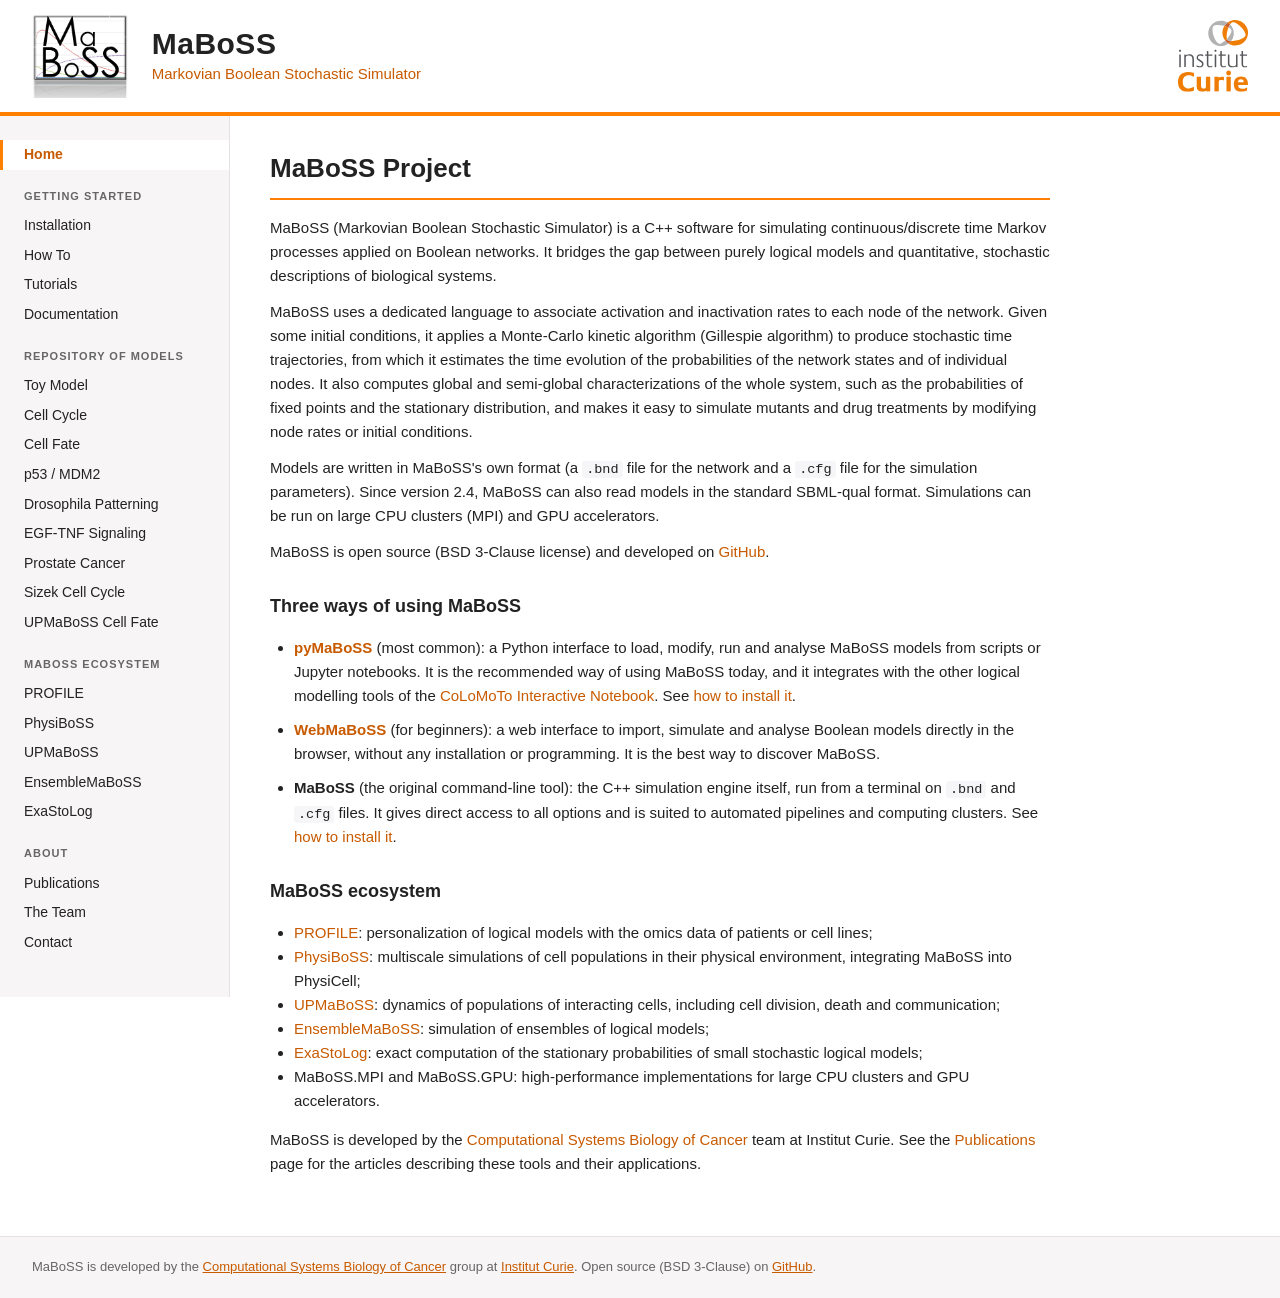
==== commit fbf10a34: "more updates" ====
--- a/html/index.html
+++ b/html/index.html
@@ -43,8 +43,17 @@
 	  <li><a href="#" id="mi_model_drosophila" class="menu_item" onclick="show('model_drosophila');return false;">Drosophila Patterning</a></li>
 	  <li><a href="#" id="mi_model_egftnf" class="menu_item" onclick="show('model_egftnf');return false;">EGF-TNF Signaling</a></li>
 	  <li><a href="#" id="mi_model_prostate" class="menu_item" onclick="show('model_prostate');return false;">Prostate Cancer</a></li>
+	  <li><a href="#" id="mi_model_sizek" class="menu_item" onclick="show('model_sizek');return false;">Sizek Cell Cycle</a></li>
 	  <li><a href="#" id="mi_upmaboss" class="menu_item" onclick="show('upmaboss');return false;">UPMaBoSS Cell Fate</a></li>
 	  <!-- <li><a href="#" id="mi_ensemblemaboss" class="menu_item" onclick="show('ensemblemaboss');return false;">EnsembleMaBoSS</a></li> -->
+    </ul>
+    <span class="menu_section">MaBoSS ecosystem</span>
+    <ul class="menu">
+	  <li><a href="#" id="mi_eco_profile" class="menu_item" onclick="show('eco_profile');return false;">PROFILE</a></li>
+	  <li><a href="#" id="mi_eco_physiboss" class="menu_item" onclick="show('eco_physiboss');return false;">PhysiBoSS</a></li>
+	  <li><a href="#" id="mi_eco_upmaboss" class="menu_item" onclick="show('eco_upmaboss');return false;">UPMaBoSS</a></li>
+	  <li><a href="#" id="mi_eco_ensemble" class="menu_item" onclick="show('eco_ensemble');return false;">EnsembleMaBoSS</a></li>
+	  <li><a href="#" id="mi_eco_exastolog" class="menu_item" onclick="show('eco_exastolog');return false;">ExaStoLog</a></li>
     </ul>
     <span class="menu_section">About</span>
     <ul class="menu">
@@ -79,10 +88,13 @@
 	  <li class="vspace"><b>MaBoSS</b> (the original command-line tool): the C++ simulation engine itself, run from a terminal on <span class="tt">.bnd</span> and <span class="tt">.cfg</span> files. It gives direct access to all options and is suited to automated pipelines and computing clusters. See <a href="#" class="clean-link" onclick="show('installation');show_tab('installation', 'maboss');return false;">how to install it</a>.</li>
 	</ul>
 
-	<h4>Extensions</h4>
+	<h4>MaBoSS ecosystem</h4>
 	<ul>
-	  <li><a href="#" class="clean-link" onclick="show('upmaboss');return false;">UPMaBoSS</a>: an extension to model dynamic populations of interacting cells, including cell division, death and communication;</li>
-	  <li><a href="https://physiboss.github.io/" class="clean-link">PhysiBoSS</a>: the integration of MaBoSS into the agent-based modelling framework PhysiCell, for multiscale simulations of cell populations in their physical environment;</li>
+	  <li><a href="#" class="clean-link" onclick="show('eco_profile');return false;">PROFILE</a>: personalization of logical models with the omics data of patients or cell lines;</li>
+	  <li><a href="#" class="clean-link" onclick="show('eco_physiboss');return false;">PhysiBoSS</a>: multiscale simulations of cell populations in their physical environment, integrating MaBoSS into PhysiCell;</li>
+	  <li><a href="#" class="clean-link" onclick="show('eco_upmaboss');return false;">UPMaBoSS</a>: dynamics of populations of interacting cells, including cell division, death and communication;</li>
+	  <li><a href="#" class="clean-link" onclick="show('eco_ensemble');return false;">EnsembleMaBoSS</a>: simulation of ensembles of logical models;</li>
+	  <li><a href="#" class="clean-link" onclick="show('eco_exastolog');return false;">ExaStoLog</a>: exact computation of the stationary probabilities of small stochastic logical models;</li>
 	  <li>MaBoSS.MPI and MaBoSS.GPU: high-performance implementations for large CPU clusters and GPU accelerators.</li>
 	</ul>
 	<p>
@@ -106,7 +118,7 @@
 	<!-- INSTALLATION pyMaBoSS -->
 	<div id="installation_panel_pymaboss" class="tab_panel">
 	  <h4>With conda (recommended)</h4>
-	  <p>The conda package installs pyMaBoSS together with the MaBoSS binaries, on Linux and MacOS:</p>
+	  <p>The conda package installs pyMaBoSS together with the MaBoSS binaries, on Linux, MacOS and Windows:</p>
 	  <pre>conda install -c colomoto pymaboss</pre>
 	  <h4>With pip</h4>
 	  <p>The pip package does not include the MaBoSS binaries. After installing it, run the setup script to download them:</p>
@@ -137,7 +149,7 @@
 	  <h4>With conda (recommended)</h4>
 	  <pre>conda install -c colomoto maboss</pre>
 	  <p>
-	    The conda package is available for Linux and MacOS, and provides the <span class="tt">MaBoSS</span> executable as well as executables supporting larger networks, such as <span class="tt">MaBoSS_256n</span>.
+	    The conda package is available for Linux, MacOS and Windows, and provides the <span class="tt">MaBoSS</span> executable as well as executables supporting larger networks, such as <span class="tt">MaBoSS_256n</span>.
 	  </p>
 	  <h4>Binaries</h4>
 	  <p>
@@ -145,29 +157,50 @@
 	  </p>
 	  <h4>From source</h4>
 	  <p>
-	    Compiling MaBoSS requires a C++ compiler, flex and bison. On Windows, it can be compiled with <a href="https://www.cygwin.com" class="clean-link">Cygwin</a>.
+	    MaBoSS is compiled with <a href="https://cmake.org" class="clean-link">CMake</a> (3.10 or later), and requires a C++ compiler, flex and bison.
+	  </p>
+	  <h5>Linux and MacOS</h5>
+	  <p>
+	    Install the requirements, for instance on Ubuntu with <span class="tt">sudo apt-get install g++ cmake flex bison</span>, or on MacOS with Homebrew: <span class="tt">brew install cmake flex bison</span>. Then:
 	  </p>
 <pre>git clone https://github.com/sysbio-curie/MaBoSS
-cd MaBoSS/engine/src
-make install</pre>
-	  <p>
-	    The executable is placed in <span class="tt">MaBoSS/engine/pub</span>. To add it to your PATH, along with the MaBoSS environment tools, run <span class="tt">source MaBoSS.env</span> from the root of the repository.
-	  </p>
-	  <p>Several options can be added to the <span class="tt">make</span> command:</p>
+cd MaBoSS
+cmake -B build -S . -DCMAKE_BUILD_TYPE=Release \
+  -DCMAKE_INSTALL_PREFIX=$HOME/.local
+cmake --build build --parallel
+cmake --install build --component executables</pre>
+	  <p>
+	    The executables (<span class="tt">MaBoSS</span> and <span class="tt">PopMaBoSS</span>) are installed in the <span class="tt">bin</span> folder of the installation prefix, here <span class="tt">$HOME/.local/bin</span>, which should be in your PATH.
+	  </p>
+	  <h5>Windows</h5>
+	  <p>
+	    MaBoSS can be compiled with the Microsoft C++ compiler (MSVC), from a <i>Developer PowerShell for Visual Studio</i>. Flex and bison are provided by <a href="https://github.com/lexxmark/winflexbison" class="clean-link">WinFlexBison</a> (for instance with <a href="https://chocolatey.org" class="clean-link">Chocolatey</a>: <span class="tt">choco install winflexbison3</span>), and the other libraries can be installed with <a href="https://vcpkg.io" class="clean-link">vcpkg</a>. Then:
+	  </p>
+<pre>git clone https://github.com/sysbio-curie/MaBoSS
+cd MaBoSS
+cmake -B build -S . -G Ninja -DCMAKE_BUILD_TYPE=Release -DSTD_THREAD=1 `
+  -DCMAKE_INSTALL_PREFIX=C:/MaBoSS
+cmake --build build --parallel
+cmake --install build --component executables</pre>
+	  <p>
+	    The executables are installed in <span class="tt">C:/MaBoSS/bin</span>, which you can add to your PATH.
+	  </p>
+	  <h5>Options</h5>
+	  <p>Several options can be added to the first <span class="tt">cmake</span> command:</p>
 	  <ul>
-	    <li class="vspace"><span class="tt">MAXNODES=256</span>: by default, MaBoSS supports networks of up to 64 nodes. This option produces an executable supporting larger networks (here <span class="tt">MaBoSS_256n</span>);</li>
-	    <li class="vspace"><span class="tt">SBML_COMPAT=1</span>: enables the SBML-qual format (requires libSBML);</li>
-	    <li class="vspace"><span class="tt">MPI_COMPAT=1 CXX=mpic++</span>: enables MPI, to distribute simulations on CPU clusters (produces for instance <span class="tt">MaBoSS_256n.MPI</span>).</li>
+	    <li class="vspace"><span class="tt">-DMAXNODES=256</span>: by default, MaBoSS supports networks of up to 64 nodes. This option produces executables supporting larger networks (here <span class="tt">MaBoSS_256n</span>). Build MaBoSS once for each value you need: the executables are installed side by side;</li>
+	    <li class="vspace"><span class="tt">-DSBML=ON</span>: enables the SBML-qual format (requires <a href="https://sbml.org/software/libsbml/" class="clean-link">libSBML</a>);</li>
+	    <li class="vspace"><span class="tt">-DMPI=ON</span>: enables MPI, to distribute simulations on CPU clusters (requires an MPI library, and produces for instance <span class="tt">MaBoSS_256n.MPI</span>).</li>
 	  </ul>
-	  <pre>make MAXNODES=256 SBML_COMPAT=1 install</pre>
-	  <p>See the README file of the repository for the full list of requirements.</p>
-
-	  <h4>Older versions</h4>
-	  <p>
-	    MaBoSS 2.0 environment (engine and tools): <a href="pub/MaBoSS-env-2.0.tgz" class="clean-link">MaBoSS-env-2.0.tgz</a>. After extracting it, run <span class="tt">./check-requirements.sh</span>, then compile with <span class="tt">cd engine/src; make install</span>, and run <span class="tt">source ./MaBoSS.env</span> to use the tools.
-	  </p>
-	  <p>
-	    MaBoSS engine only: <a href="pub/MaBoSS-2.0.tgz" class="clean-link">MaBoSS-2.0.tgz</a>, <a href="pub/MaBoSS-1.3.8.tgz" class="clean-link">MaBoSS-1.3.8.tgz</a>, <a href="pub/MaBoSS-1.2.2.tgz" class="clean-link">MaBoSS-1.2.2.tgz</a>.
+<pre>cmake -B build -S . -DCMAKE_BUILD_TYPE=Release \
+  -DCMAKE_INSTALL_PREFIX=$HOME/.local -DMAXNODES=256 -DSBML=ON
+cmake --build build --parallel
+cmake --install build --component executables</pre>
+	  <p>
+	    The <a href="https://github.com/sysbio-curie/MaBoSS/tree/master/.github/workflows" class="clean-link">GitHub workflows</a> of MaBoSS show complete builds on Linux, MacOS and Windows, including the compilation of libSBML.
+	  </p>
+	  <p class="small_note">
+	    The <a href="pub/TutorialMaBoSS_2_0.pdf" class="clean-link">tutorial</a> of the MaBoSS 2.0 article uses the MaBoSS 2.0 environment, available here: <a href="pub/MaBoSS-env-2.0.tgz" class="clean-link">MaBoSS-env-2.0.tgz</a>.
 	  </p>
 	</div>
       </div>
@@ -230,8 +263,16 @@
 	    <figcaption>Distribution of the final states.</figcaption>
 	  </figure>
 	  <p>All these results can also be obtained as <a href="https://pandas.pydata.org/" class="clean-link">pandas</a> dataframes, for further analysis:</p>
-<pre>res.get_nodes_probtraj()
-res.get_states_probtraj()</pre>
+<pre>res.get_nodes_probtraj()</pre>
+	  <figure class="figure">
+	    <div class="df_wrapper"><table class="df_table"><tr><th>Time</th><th>p53_b1</th><th>p53_b2</th><th>Mdm2cyt</th><th>Mdm2nuc</th><th>DNAdam</th></tr><tr><th>0.0</th><td>0.0482</td><td>0.0019</td><td>0.0000</td><td>0.0196</td><td>0.6020</td></tr><tr><th>0.1</th><td>0.1369</td><td>0.0108</td><td>0.0006</td><td>0.0515</td><td>0.5978</td></tr><tr><th>0.2</th><td>0.2150</td><td>0.0251</td><td>0.0021</td><td>0.0774</td><td>0.5877</td></tr><tr><th>0.3</th><td>0.2796</td><td>0.0438</td><td>0.0047</td><td>0.0995</td><td>0.5740</td></tr><tr><th>0.4</th><td>0.3385</td><td>0.0674</td><td>0.0096</td><td>0.1189</td><td>0.5563</td></tr></table></div>
+	    <figcaption>First lines of the dataframe of node probabilities: one row per time point, one column per node.</figcaption>
+	  </figure>
+<pre>res.get_states_probtraj()</pre>
+	  <figure class="figure">
+	    <div class="df_wrapper"><table class="df_table"><tr><th>Time</th><th>&lt;nil&gt;</th><th>DNAdam</th><th>Mdm2nuc</th><th>Mdm2nuc -- DNAdam</th><th>&hellip;</th></tr><tr><th>0.0</th><td>0.3579</td><td>0.5743</td><td>0.0196</td><td>0.0000</td><td>&hellip;</td></tr><tr><th>0.1</th><td>0.2927</td><td>0.5190</td><td>0.0515</td><td>0.0000</td><td>&hellip;</td></tr><tr><th>0.2</th><td>0.2403</td><td>0.4675</td><td>0.0772</td><td>0.0000</td><td>&hellip;</td></tr><tr><th>0.3</th><td>0.1981</td><td>0.4234</td><td>0.0989</td><td>0.0000</td><td>&hellip;</td></tr><tr><th>0.4</th><td>0.1595</td><td>0.3843</td><td>0.1177</td><td>0.0000</td><td>&hellip;</td></tr></table></div>
+	    <figcaption>First lines and columns of the dataframe of state probabilities: one column per network state (here 18 states; &lt;nil&gt; is the state where all nodes are inactive).</figcaption>
+	  </figure>
 	  <p>Mutants are simulated by copying the simulation and forcing a node ON or OFF. Here, when nuclear Mdm2 is always active, p53 is no longer activated:</p>
 <pre>mutant = maboss.copy_and_mutate(sim, ["Mdm2nuc"], "ON")
 mutant_res = mutant.run()
@@ -316,42 +357,10 @@
 	    <li class="vspace"><span class="tt">myfile_out_run.txt</span>: a summary of the MaBoSS run.</li>
 	  </ul>
 	  <p>
-	    See the <a href="pub/DescriptionOutputFile.pdf" class="clean-link">description of MaBoSS output files</a>. These files can be analysed with your own scripts (in Python, R...), or with the MaBoSS environment tools below.
-	  </p>
-
-	  <h4>MaBoSS environment tools</h4>
-	  <p>
-	    MaBoSS 2.0 came with a set of Perl and Python scripts to prepare simulations and analyse their results. They are included in the <span class="tt">tools</span> folder of the MaBoSS repository, and are made available by running <span class="tt">source MaBoSS.env</span> from the root of the repository (see <a href="#" class="clean-link" onclick="show('installation');show_tab('installation', 'maboss');return false;">Installation</a>).
-	  </p>
-	  <div class="para">
-	    <span class="tt">MBSS_FormatTable.pl</span>: <a href="pub/Description_FormatTable.pdf" class="list">Description</a> and <a href="pub/README_FormatTable.txt" class="list">README</a>.
-	  </div>
-	  <div class="para">
-	    <span class="tt">MBSS_TrajectoryFig.py</span>: <a href="pub/Description_TrajectoryFig.pdf" class="list">Description</a> and <a href="pub/README_TrajectoryFig.txt" class="list">README</a>.
-	  </div>
-	  <div class="para">
-	    <span class="tt">MBSS_PieChart.py</span>: <a href="pub/Description_PieChart.pdf" class="list">Description</a> and <a href="pub/README_PieChart.txt" class="list">README</a>.
-	  </div>
-	  <div class="para">
-	    <span class="tt">MBSS_MutBnd.pl</span> and <span class="tt">MBSS_MutBndCfg.pl</span>: <a href="pub/Description_MutBndCfg.pdf" class="list">Description</a> and <a href="pub/README_MutBndCfg.txt" class="list">README</a>.
-	  </div>
-	  <div class="para">
-	    <span class="tt">MBSS_SensitivityAnalysis.pl</span>: <a href="pub/Description_SensitivityAnalysis.pdf" class="list">Description</a> and <a href="pub/README_SensitivityAnalysis.txt" class="list">README</a>.
-	  </div>
-	  <div class="para">
-	    <span class="tt">MBSS_DrugSim.py</span>: <a href="pub/Description_DrugSim.pdf" class="list">Description</a> and <a href="pub/README_DrugSim.txt" class="list">README</a>.
-	  </div>
-	  <div class="para">
-	    <span class="tt">MBSS_InitCondFromTrajectory.pl</span>: <a href="pub/Description_InitCondFromTrajectory.pdf" class="list">Description</a> and <a href="pub/README_InitCondFromTrajectory.txt" class="list">README</a>.
-	  </div>
-	  <div class="para">
-	    <span class="tt">MBSS_MultipleSim.py</span>: <a href="pub/Description_MultipleSim.pdf" class="list">Description</a> and <a href="pub/README_MultipleSim.txt" class="list">README</a>.
-	  </div>
-	  <div class="para">
-	    <span class="tt">MBSS_PrepareProjectFile.sh</span>: <a href="pub/Description_PrepareProjectFile.pdf" class="list">Description</a> and <a href="pub/README_PrepareProjectFile.txt" class="list">README</a>.
-	  </div>
-	  <p>
-	    The <a href="pub/TutorialMaBoSS_2_0.pdf" class="clean-link">MaBoSS 2.0 tutorial</a> illustrates all these tools on the p53/Mdm2 example (see <a href="#" class="clean-link" onclick="show('tutorials');return false;">Tutorials</a> for the necessary files).
+	    See the <a href="pub/DescriptionOutputFile.pdf" class="clean-link">description of MaBoSS output files</a>. These files can be analysed with <a href="#" class="clean-link" onclick="show_tab('howto', 'pymaboss');return false;">pyMaBoSS</a>, or with your own scripts (in Python, R...).
+	  </p>
+	  <p class="small_note">
+	    Files of the <a href="pub/TutorialMaBoSS_2_0.pdf" class="clean-link">tutorial</a> of the MaBoSS 2.0 article: <a href="pub/example.zginml" class="clean-link">example.zginml</a>, <a href="pub/Example_DrugSim.txt" class="clean-link">Example_DrugSim.txt</a>, <a href="pub/ExampleProfile.txt" class="clean-link">ExampleProfile.txt</a>, <a href="pub/Example.pmbss" class="clean-link">Example.pmbss</a>.
 	  </p>
 	</div>
 
@@ -736,6 +745,77 @@
       </div>
       <!-- PROSTATE CANCER : END -->
 
+      <!-- SIZEK CELL CYCLE : BEGIN -->
+      <div id="maboss_model_sizek" class="hidden">
+	<h3>Sizek Cell Cycle</h3>
+	<h4>Model description</h4>
+	<p>
+	  This model, published by <a href="https://doi.org/10.1371/journal.pcbi.1006402" class="clean-link">Sizek et al. (PLoS Comput Biol, 2019)</a>, integrates growth signaling, the regulatory network controlling the mammalian cell cycle, and apoptosis. With 87 nodes, it describes how a generic human cell regulates proliferation and apoptosis.
+	</p>
+	<p>
+	  The simulations below are adapted from the tutorial of the CoLoMoTo software suite (<a href="https://doi.org/10.1098/rsfs.2025.0002" class="clean-link">No&euml;l et al., Interface Focus, 2025</a>). Its <a href="https://github.com/colomoto/colomoto-tutorial-sizek" class="clean-link">complete notebook</a> also analyses this model with other tools of the suite (GINsim, bioLQM, BNS...).
+	</p>
+	<h4>Influence graph</h4>
+	<figure class="figure">
+	  <a href="files/SizekCellCycle/sizek_network.png"><img src="files/SizekCellCycle/sizek_network.png" alt="Sizek model regulatory graph"/></a>
+	  <figcaption>Regulatory graph of the model in GINsim, colored by module.</figcaption>
+	</figure>
+	<h4>Model</h4>
+	<p>
+	  The model is available in the <a href="https://ginsim.github.io/models/2019-mammal-cell-cycle-control/" class="clean-link">GINsim model repository</a>. The MaBoSS files were obtained by converting it with bioLQM. As the model has 87 nodes, it requires an executable of MaBoSS supporting more than 64 nodes, such as <span class="tt">MaBoSS_128n</span> (see <a href="#" class="clean-link" onclick="show('installation');show_tab('installation', 'maboss');return false;">Installation</a>).
+	</p>
+	<ul>
+	  <li><a href="files/SizekCellCycle/CellCycleControl_Sizek_PCB_2019.bnd" class="clean-link">BND file</a></li>
+	  <li><a href="files/SizekCellCycle/CellCycleControl_Sizek_PCB_2019.cfg" class="clean-link">Configuration file</a> (all initial values set to 0)</li>
+	  <li><a href="files/SizekCellCycle/CellCycleControl_Sizek_PCB_2019.sbml" class="clean-link">SBML-qual file</a> and <a href="files/SizekCellCycle/CellCycleControl_Sizek_PCB_2019.zginml" class="clean-link">GINsim file</a></li>
+	</ul>
+	<div class="notebook_box">
+	  <div class="notebook_title">Jupyter notebook</div>
+	  <p>All the simulations and figures of this page are reproduced in a Jupyter notebook, using <a href="#" class="clean-link" onclick="show('installation');show_tab('installation', 'pymaboss');return false;">pyMaBoSS</a>. Download the notebook alone, or an archive with the notebook and all the files needed to run it.</p>
+	  <a href="files/SizekCellCycle/SizekCellCycle.ipynb" class="notebook_button" download>Notebook (SizekCellCycle.ipynb)</a> <a href="files/SizekCellCycle/SizekCellCycle.zip" class="notebook_button notebook_button_alt" download>Notebook + model files (zip)</a>
+	</div>
+	<h4>Results</h4>
+	<p>
+	  The simulations start from the initial state defined by Sizek et al. (their figure 6), with 5000 trajectories up to time 200. In the wild type, a transient cyclic-like behaviour is eventually lost due to the spontaneous activation of Casp3: the apoptotic stable state progressively dominates. The entropy rises abruptly then slowly decreases, while the transition entropy stays close to zero after a small peak, suggesting a transient periodic behaviour.
+	</p>
+	<figure class="figure">
+	  <a href="files/SizekCellCycle/figures/sizek_wt.png"><img src="files/SizekCellCycle/figures/sizek_wt.png" alt="Wild type simulation"/></a>
+	</figure>
+	<p>With the death signal TRAIL active at the initial state, Casp3, and thus apoptosis, rise much faster, and the system reaches a stable state:</p>
+	<figure class="figure">
+	  <a href="files/SizekCellCycle/figures/sizek_trail.png"><img src="files/SizekCellCycle/figures/sizek_trail.png" alt="Simulation with TRAIL"/></a>
+	</figure>
+	<p>The ectopic activity of Casp8 drives the cells into apoptosis faster. When Casp8 is knocked down, Casp3 is still ultimately activated, as in the wild type: in this model, apoptosis can occur even without Casp8.</p>
+	<figure class="figure">
+	  <a href="files/SizekCellCycle/figures/sizek_casp8.png"><img src="files/SizekCellCycle/figures/sizek_casp8.png" alt="Casp8 mutants"/></a>
+	</figure>
+	<p>Screening the loss-of-function and ectopic activation of five nodes, we look for mutants blocking apoptosis (Casp3 below 1%) while keeping the cell cycle active (CyclinE above 15%):</p>
+	<figure class="figure">
+	  <a href="files/SizekCellCycle/figures/sizek_mutants.png"><img src="files/SizekCellCycle/figures/sizek_mutants.png" alt="Final states of the mutants"/></a>
+	</figure>
+	<p>Both the sustained activations of p110 and FoxO3 turn off Casp3 while maintaining the cell cycle:</p>
+	<figure class="figure">
+	  <a href="files/SizekCellCycle/figures/sizek_mutants_selected.png"><img src="files/SizekCellCycle/figures/sizek_mutants_selected.png" alt="Selected mutants"/></a>
+	</figure>
+	<p>In the wild type, the cyclins show the expected sequence of peaks: CyclinE, then CyclinA, then CyclinB. As MaBoSS reports mean probabilities over many trajectories, these oscillations are rapidly damped.</p>
+	<figure class="figure">
+	  <a href="files/SizekCellCycle/figures/sizek_cyclins.png"><img src="files/SizekCellCycle/figures/sizek_cyclins.png" alt="Cyclins, wild type"/></a>
+	</figure>
+	<p>MaBoSS can also estimate the frequencies of the transitions between the activity patterns of selected nodes, over all the individual trajectories: a compressed state transition graph, where darker arrows are more probable transitions. Starting from the state without active cyclin (G0), the most probable sequence activates CyclinE, then CyclinA, inactivates CyclinE, activates CyclinB, then inactivates CyclinA and finally CyclinB, completing the cycle.</p>
+	<figure class="figure">
+	  <a href="files/SizekCellCycle/figures/sizek_cyclins_graph.png"><img src="files/SizekCellCycle/figures/sizek_cyclins_graph.png" alt="Compressed state transition graph of the cyclins"/></a>
+	</figure>
+	<p>Adding Casp3 to the observed nodes shows two main ways to trigger apoptosis: from the state without active cyclin (G0), and from the state where only CyclinB is active (G2/M).</p>
+	<figure class="figure">
+	  <a href="files/SizekCellCycle/figures/sizek_casp3_graph.png"><img src="files/SizekCellCycle/figures/sizek_casp3_graph.png" alt="Cyclins and Casp3, wild type"/></a>
+	</figure>
+	<p>The ectopic activity of p110_H completely disables the activation of apoptosis, and maintains the oscillatory behaviour:</p>
+	<figure class="figure">
+	  <a href="files/SizekCellCycle/figures/sizek_p110_graph.png"><img src="files/SizekCellCycle/figures/sizek_p110_graph.png" alt="Cyclins and Casp3, p110_H ectopic activity"/></a>
+	</figure>
+      </div>
+      <!-- SIZEK CELL CYCLE : END -->
+
       <!-- UPMABOSS CELL FATE : BEGIN -->
       <div id="maboss_upmaboss" class="hidden">
 	<h3>UPMaBoSS Cell Fate</h3>
@@ -791,6 +871,170 @@
 	</figure>
       </div>
       <!-- UPMABOSS CELL FATE : END -->
+
+      <!-- MABOSS ECOSYSTEM : BEGIN -->
+      <div id="maboss_eco_profile" class="hidden">
+	<h3>PROFILE</h3>
+	<p>
+	  PROFILE is a methodology to personalize logical models with the omics data of patients or cell lines (mutations, copy number alterations, RNA and protein levels), and to simulate the personalized models with MaBoSS. The data are mapped on the nodes of a generic model, which is then personalized either by fixing the activity of nodes (for instance for mutations), or by tuning their initial states and transition rates according to continuous data. The simulations of the personalized models can then be compared to the clinical features of the patients, or to the response of cell lines to drugs.
+	</p>
+	<p>
+	  PROFILE was used to stratify breast cancer patients (<a href="https://doi.org/10.3389/fphys.2018.01965" class="clean-link">B&eacute;al et al., 2019</a>), to study the response of melanoma and colorectal cancer cell lines to BRAF inhibitors (<a href="https://doi.org/10.1371/journal.pcbi.1007900" class="clean-link">B&eacute;al et al., 2021</a>), and to build patient-specific models of prostate cancer that guide personalized treatments (<a href="https://doi.org/10.7554/eLife.72626" class="clean-link">Montagud et al., 2022</a>). Some of these personalized models are simulated in the <a href="#" class="clean-link" onclick="show('model_prostate');return false;">prostate cancer</a> example of the repository of models.
+	</p>
+	<div class="doc_cards">
+	  <div class="doc_card">
+	    <div class="doc_card_title">Articles</div>
+	    <p>Methodology and applications</p>
+	    <ul>
+	    <li><a href="https://doi.org/10.3389/fphys.2018.01965" class="clean-link">B&eacute;al et al., Front Physiol, 2019</a></li>
+	    <li><a href="https://doi.org/10.1371/journal.pcbi.1007900" class="clean-link">B&eacute;al et al., PLOS Comput Biol, 2021</a></li>
+	    <li><a href="https://doi.org/10.7554/eLife.72626" class="clean-link">Montagud et al., eLife, 2022</a></li>
+	    </ul>
+	  </div>
+	  <div class="doc_card">
+	    <div class="doc_card_title">Code and tutorial</div>
+	    <p>Data, scripts and analyses</p>
+	    <ul>
+	    <li><a href="https://github.com/sysbio-curie/PROFILE" class="clean-link">PROFILE repository</a></li>
+	    <li><a href="https://github.com/sysbio-curie/PROFILE/blob/master/Tutorial_PROFILE.pdf" class="clean-link">Step-by-step tutorial (PDF)</a></li>
+	    <li><a href="https://github.com/ArnauMontagud/PROFILE_v2" class="clean-link">PROFILE_v2 repository</a> (prostate cancer)</li>
+	    </ul>
+	  </div>
+	</div>
+      </div>
+      <div id="maboss_eco_physiboss" class="hidden">
+	<h3>PhysiBoSS</h3>
+	<p>
+	  PhysiBoSS is a multiscale modelling framework, which integrates the intracellular Boolean models simulated by MaBoSS into the agent-based framework <a href="https://physicell.org" class="clean-link">PhysiCell</a>. Each cell of the simulation is an agent with its own MaBoSS model, whose nodes are connected to the behaviour of the cell (division, death, migration, secretion...) and to its environment (substrates, contacts with other cells). PhysiBoSS thus allows to study how intracellular signaling shapes the behaviour of a whole population of cells in its physical environment.
+	</p>
+	<p>
+	  PhysiBoSS 2.0 is a redesign of the original PhysiBoSS as an add-on of PhysiCell, keeping a decoupled, maintainable and model-agnostic design. It is developed by Institut Curie and the Barcelona Supercomputing Center, and is open source (BSD 3-Clause license). A step-by-step tutorial shows how to build multiscale models with PhysiBoSS.
+	</p>
+	<div class="doc_cards">
+	  <div class="doc_card">
+	    <div class="doc_card_title">Website</div>
+	    <p>Documentation and tutorial</p>
+	    <ul>
+	    <li><a href="https://physiboss.github.io/" class="clean-link">PhysiBoSS website</a></li>
+	    <li><a href="https://physiboss.github.io/tutorial" class="clean-link">Step-by-step tutorial</a></li>
+	    <li><a href="https://github.com/PhysiBoSS/PhysiBoSS" class="clean-link">Source code</a></li>
+	    </ul>
+	  </div>
+	  <div class="doc_card">
+	    <div class="doc_card_title">Articles</div>
+	    <p>PhysiBoSS and its applications</p>
+	    <ul>
+	    <li><a href="https://doi.org/10.1093/bioinformatics/bty766" class="clean-link">Letort et al., Bioinformatics, 2019</a> (PhysiBoSS)</li>
+	    <li><a href="https://doi.org/10.1038/s41540-023-00314-4" class="clean-link">Ponce-de-Leon et al., npj Syst Biol Appl, 2023</a> (PhysiBoSS 2.0)</li>
+	    <li><a href="https://doi.org/10.1093/bib/bbae509" class="clean-link">Ruscone et al., Brief Bioinform, 2024</a> (tutorial)</li>
+	    <li><a href="https://doi.org/10.1093/bioinformatics/btad374" class="clean-link">Ruscone et al., Bioinformatics, 2023</a> (cancer cell invasion)</li>
+	    </ul>
+	  </div>
+	</div>
+      </div>
+      <div id="maboss_eco_upmaboss" class="hidden">
+	<h3>UPMaBoSS</h3>
+	<p>
+	  UPMaBoSS (Update Population MaBoSS) simulates the dynamics of a population of interacting cells. The behaviour of each cell is described by a MaBoSS model. At regular intervals, the simulation is stopped, and the population is updated according to the nodes representing cell death and cell division, and to the nodes accounting for signals coming from other cells. The simulation then continues with the updated conditions. UPMaBoSS requires only moderate computational power, and is easy to use with an existing MaBoSS model.
+	</p>
+	<p>
+	  UPMaBoSS is part of <a href="#" class="clean-link" onclick="show('howto');show_tab('howto', 'pymaboss');return false;">pyMaBoSS</a>. Besides the model (bnd) and configuration (cfg) files, it uses an update file (upp), which describes the population updates:
+	</p>
+<pre>import maboss
+
+model = maboss.load("model.bnd", "model.cfg")
+upp = maboss.UpdatePopulation(model, "model.upp")
+result = upp.run("results")
+result.get_population_ratios()</pre>
+	<p>
+	  The <a href="#" class="clean-link" onclick="show('upmaboss');return false;">UPMaBoSS cell fate</a> example of the repository of models reproduces the analyses of the UPMaBoSS article, with downloadable notebooks.
+	</p>
+	<div class="doc_cards">
+	  <div class="doc_card">
+	    <div class="doc_card_title">Article</div>
+	    <p>Description of UPMaBoSS</p>
+	    <ul>
+	    <li><a href="https://doi.org/10.3389/fmolb.2022.800152" class="clean-link">Stoll et al., Front Mol Biosci, 2022</a></li>
+	    <li><a href="https://doi.org/10.1016/j.csbj.2022.10.003" class="clean-link">Calzone et al., Comput Struct Biotechnol J, 2022</a> (review)</li>
+	    </ul>
+	  </div>
+	  <div class="doc_card">
+	    <div class="doc_card_title">Documentation</div>
+	    <p>In pyMaBoSS</p>
+	    <ul>
+	    <li><a href="https://pymaboss.readthedocs.io/en/latest/api/uppmaboss-api.html" class="clean-link">UPMaBoSS API</a></li>
+	    <li><a href="https://pymaboss.readthedocs.io/en/latest/notebooks/CellFateModel_uppmaboss.html" class="clean-link">Cell fate notebook</a></li>
+	    <li><a href="#" onclick="show('upmaboss');return false;" class="clean-link">UPMaBoSS cell fate example</a></li>
+	    </ul>
+	  </div>
+	</div>
+      </div>
+      <div id="maboss_eco_ensemble" class="hidden">
+	<h3>EnsembleMaBoSS</h3>
+	<p>
+	  The available data are often not sufficient to determine a single logical model: tools such as <a href="https://bnediction.github.io/bonesis/" class="clean-link">BoNesis</a> can instead synthesize an ensemble of models, all compatible with the data. EnsembleMaBoSS simulates such ensembles of models with MaBoSS: it computes the probability trajectories over the whole ensemble, and can also keep the results of each individual model, to compare them or to cluster the models according to their behaviour.
+	</p>
+	<p>With the MaBoSS command line, the models of the ensemble are simulated with a common configuration file:</p>
+<pre>MaBoSS --ensemble -c ensemble.cfg -o results model_1.bnet model_2.bnet ...</pre>
+	<p>
+	  The option <span class="tt">--save-individual</span> also writes the results of each model, and <span class="tt">--random-sampling</span> randomly selects the model simulated for each trajectory. With pyMaBoSS, an ensemble is loaded from a folder (or a zip archive) of models in BoolNet format:
+	</p>
+<pre>import maboss
+
+ensemble = maboss.Ensemble("models", sample_count=10000, max_time=50)
+result = ensemble.run()
+result.plot_piechart()</pre>
+	<p class="small_note">The BoolNet files must not contain the optional header line <span class="tt">targets, factors</span>.</p>
+	<p>
+	  <a href="https://github.com/sysbio-curie/AstroLogics" class="clean-link">AstroLogics</a> builds on these simulations to cluster the models of an ensemble according to their dynamics, and to identify the logical rules that differentiate them.
+	</p>
+	<div class="doc_cards">
+	  <div class="doc_card">
+	    <div class="doc_card_title">Articles</div>
+	    <p>Ensembles of Boolean models</p>
+	    <ul>
+	    <li><a href="https://doi.org/10.1007/978-3-030-60327-4_11" class="clean-link">Chevalier et al., CMSB, 2020</a></li>
+	    <li><a href="https://doi.org/10.1093/bioinformatics/btag555" class="clean-link">Pankaew et al., Bioinformatics, 2026</a> (AstroLogics)</li>
+	    </ul>
+	  </div>
+	  <div class="doc_card">
+	    <div class="doc_card_title">Documentation</div>
+	    <p>In pyMaBoSS</p>
+	    <ul>
+	    <li><a href="https://pymaboss.readthedocs.io/en/latest/api/ensemblemaboss-api.html" class="clean-link">EnsembleMaBoSS API</a></li>
+	    <li><a href="https://pymaboss.readthedocs.io/en/latest/notebooks/Ensemble_MaBoSS_simulations.html" class="clean-link">Ensemble simulations notebook</a></li>
+	    <li><a href="#" onclick="show('documentation');return false;" class="clean-link">Command line options</a></li>
+	    </ul>
+	  </div>
+	</div>
+      </div>
+      <div id="maboss_eco_exastolog" class="hidden">
+	<h3>ExaStoLog</h3>
+	<p>
+	  MaBoSS estimates the probabilities of the states of a model by simulating many stochastic trajectories. For small models, ExaStoLog (EXAct solving of STOchastic LOGical models) computes instead the exact stationary probabilities of the continuous-time Markov chain defined by the model, without sampling. Being fast and exact, it allows to perform parameter sensitivity analyses, and to fit the transition rates of a model to data.
+	</p>
+	<p>
+	  ExaStoLog is a MATLAB toolbox (MATLAB 2015b or later), developed in the Computational Systems Biology of Cancer group at Institut Curie. Models are given in the BoolNet format, or as logical formulas written in MATLAB. As the exact method requires exploring the state space, it is currently limited to models of up to about twenty nodes.
+	</p>
+	<div class="doc_cards">
+	  <div class="doc_card">
+	    <div class="doc_card_title">Article</div>
+	    <p>Method and applications</p>
+	    <ul>
+	    <li><a href="https://doi.org/10.1186/s12859-020-03548-9" class="clean-link">Koltai et al., BMC Bioinformatics, 2020</a></li>
+	    </ul>
+	  </div>
+	  <div class="doc_card">
+	    <div class="doc_card_title">Code and tutorial</div>
+	    <p>MATLAB toolbox</p>
+	    <ul>
+	    <li><a href="https://github.com/mbkoltai/ExaStoLog" class="clean-link">ExaStoLog repository</a></li>
+	    <li><a href="https://github.com/mbkoltai/exact-stoch-log-mod/tree/master/doc" class="clean-link">Tutorial</a></li>
+	    </ul>
+	  </div>
+	</div>
+      </div>
+      <!-- MABOSS ECOSYSTEM : END -->
 
       <!-- PUBLICATION : BEGIN -->
       <div id="maboss_publication" class="hidden">
@@ -1078,7 +1322,7 @@
 	  <tr><td><span class="tt">PREFIX_finalprob.csv</span></td><td>final probabilities of the states, with the <span class="tt">--final</span> option (written instead of the other result files)</td></tr>
 	</table>
 	<p>
-	  These files can be analysed with pyMaBoSS, with your own scripts, or with the MaBoSS environment tools (see <a href="#" class="clean-link" onclick="show('howto');show_tab('howto', 'maboss');return false;">How To</a>).
+	  These files can be analysed with <a href="#" class="clean-link" onclick="show('howto');show_tab('howto', 'pymaboss');return false;">pyMaBoSS</a>, or with your own scripts.
 	</p>
 
 	<h4>Reference cards</h4>
@@ -1193,7 +1437,7 @@
 	<!-- TUTORIAL MaBoSS command line -->
 	<div id="tutorials_panel_maboss" class="tab_panel hidden_panel">
 	  <p>
-	    First, <a href="#" class="clean-link" onclick="show('installation');show_tab('installation', 'maboss');return false;">install MaBoSS</a>. As the model has 133 nodes, we need an executable supporting at least 133 nodes, such as <span class="tt">MaBoSS_256n</span>, provided by the conda package or compiled from source with <span class="tt">make MAXNODES=256 install</span>.
+	    First, <a href="#" class="clean-link" onclick="show('installation');show_tab('installation', 'maboss');return false;">install MaBoSS</a>. As the model has 133 nodes, we need an executable supporting at least 133 nodes, such as <span class="tt">MaBoSS_256n</span>, provided by the conda package, or compiled from source with the CMake option <span class="tt">-DMAXNODES=256</span>.
 	  </p>
 	  <p>Then, simulate the model:</p>
 <pre>MaBoSS_256n -c Montagud2022_Prostate_Cancer.cfg -o results Montagud2022_Prostate_Cancer.bnd</pre>
--- a/html/style.css
+++ b/html/style.css
@@ -528,3 +528,34 @@
     background: var(--orange);
     color: #ffffff;
 }
+
+/* ---------- Dataframes ---------- */
+
+.df_wrapper {
+    overflow-x: auto;
+}
+
+.df_table {
+    margin: 0 auto;
+    border-collapse: collapse;
+    font-family: var(--mono);
+    font-size: 12px;
+}
+
+.df_table th, .df_table td {
+    padding: 4px 10px;
+    text-align: right;
+    border-bottom: 1px solid var(--border);
+}
+
+.df_table tr:first-child th {
+    border-bottom: 2px solid var(--text-muted);
+}
+
+.df_table th {
+    font-weight: 600;
+}
+
+.df_table tr:nth-child(even) td {
+    background: var(--bg-soft);
+}
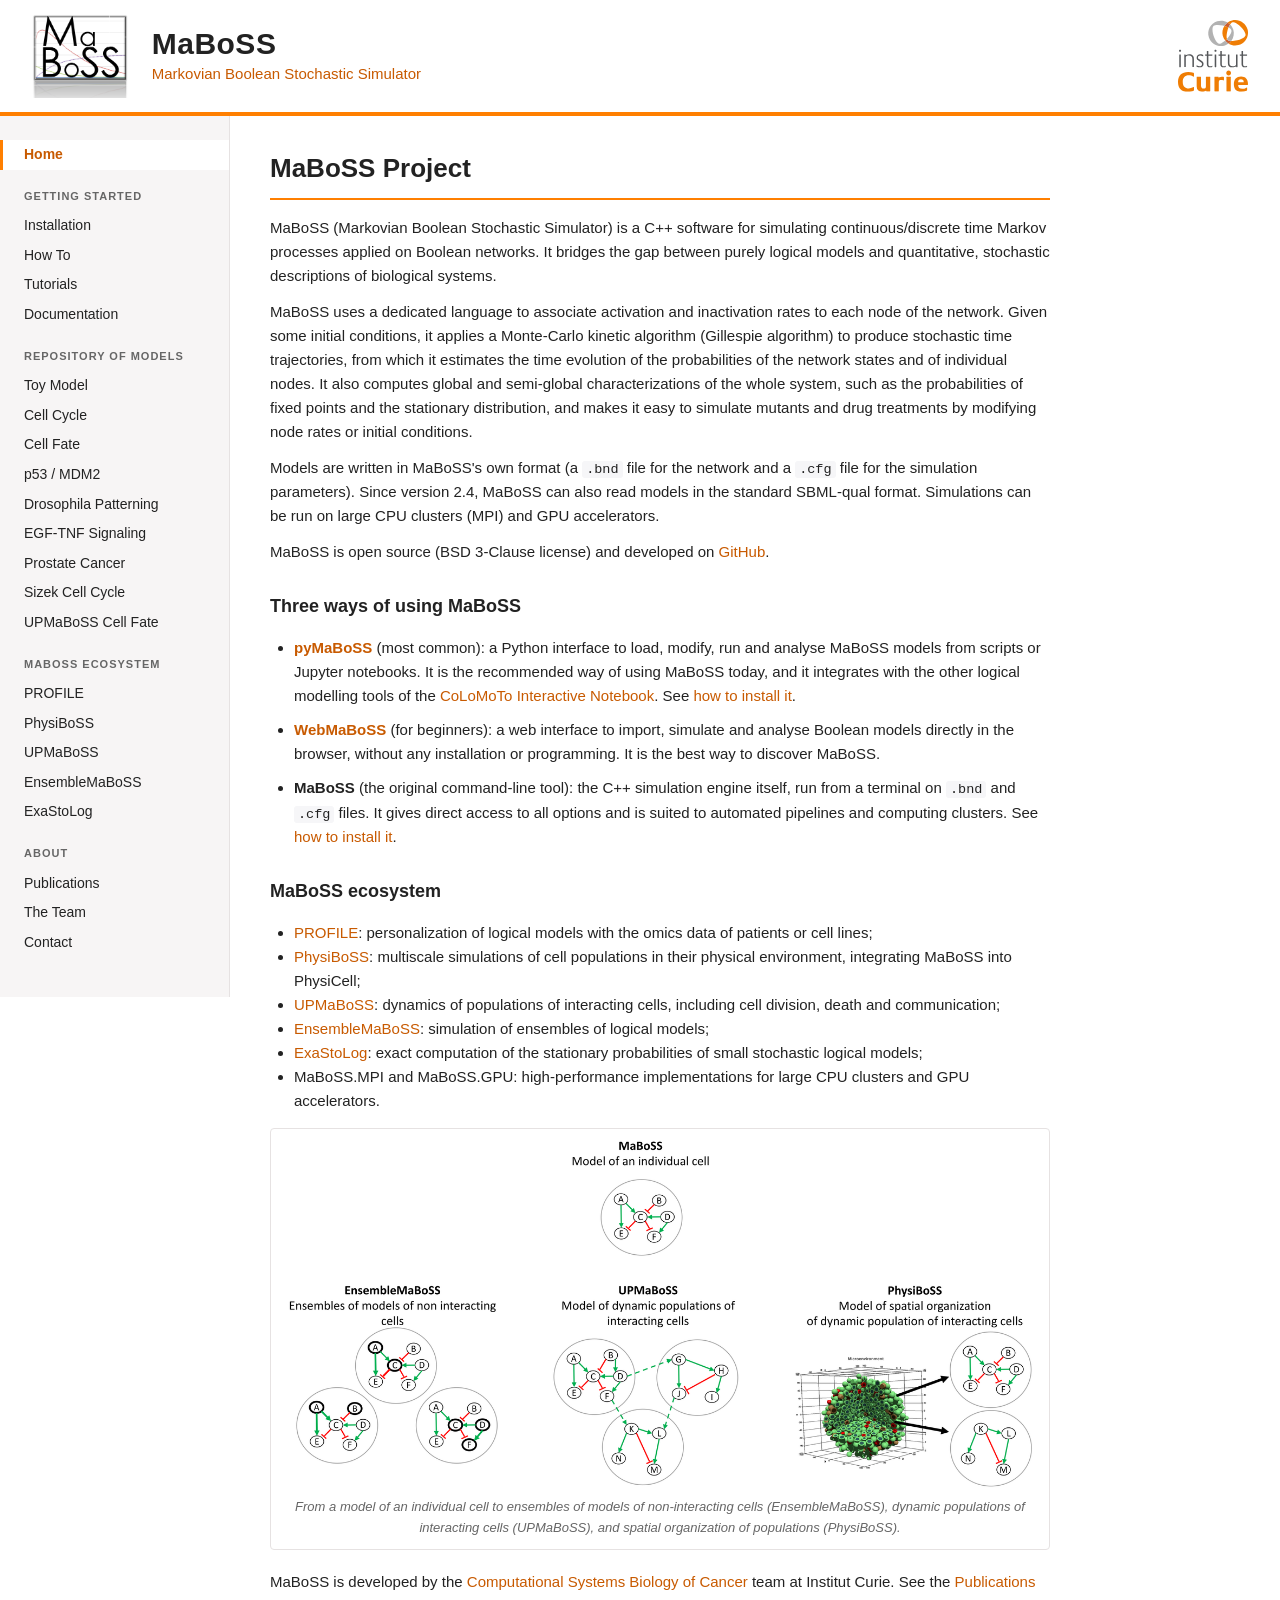
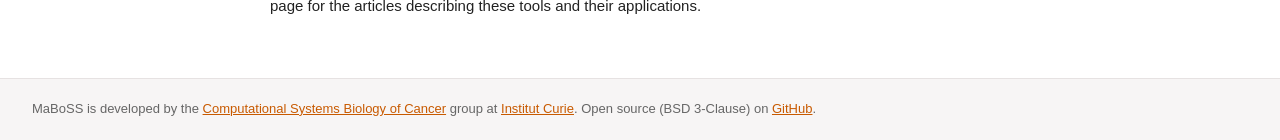
==== commit 1fdc0193: "Website: ecosystem pages, phone layout, updated model pages - MaBoSS ecosystem pages (PROFILE, Physi" ====
--- a/html/index.html
+++ b/html/index.html
@@ -20,6 +20,9 @@
     <span class="subtitle">Markovian Boolean Stochastic Simulator</span>
   </div>
   <a href="https://curie.fr/en" class="header_curie"><img src="images/curie-logo.svg" alt="Institut Curie"/></a>
+  <button type="button" id="menu_toggle" class="menu_toggle" aria-label="Menu" aria-controls="menu" aria-expanded="false" onclick="toggle_menu();">
+    <span></span><span></span><span></span>
+  </button>
 </header>
 
 <div class="layout">
@@ -97,6 +100,10 @@
 	  <li><a href="#" class="clean-link" onclick="show('eco_exastolog');return false;">ExaStoLog</a>: exact computation of the stationary probabilities of small stochastic logical models;</li>
 	  <li>MaBoSS.MPI and MaBoSS.GPU: high-performance implementations for large CPU clusters and GPU accelerators.</li>
 	</ul>
+	<figure class="figure">
+	  <a href="images/ecosystem/maboss_ecosystem.png"><img src="images/ecosystem/maboss_ecosystem.png" alt="The MaBoSS ecosystem"/></a>
+	  <figcaption>From a model of an individual cell to ensembles of models of non-interacting cells (EnsembleMaBoSS), dynamic populations of interacting cells (UPMaBoSS), and spatial organization of populations (PhysiBoSS).</figcaption>
+	</figure>
 	<p>
 	MaBoSS is developed by the <a href="https://institut-curie.org/team/barillot" class="clean-link">Computational Systems Biology of Cancer</a> team at Institut Curie. See the <a href="#" class="clean-link" onclick="show('publication');return false;">Publications</a> page for the articles describing these tools and their applications.
 	</p>
@@ -422,26 +429,41 @@
 	</div>
 	<h4>Results</h4>
 	<p>
-	  We follow the probabilities of the states [1**] (A is active) and [000] (the fixed point), and the entropy and transition entropy, as functions of time.
+	  We follow the probabilities of the network states, and the entropy (H) and transition entropy (TH), as functions of time. <span class="tt">&lt;nil&gt;</span> is the state where all the nodes are inactive: the fixed point [000].
 	</p>
 	<p>
 	  With a fast escape, the probability to reach the fixed point tends to 1, and both entropies tend to 0.
 	</p>
-	<figure class="figure">
-	  <a href="files/ToyModel/figures/toy_fast_escape.png"><img src="files/ToyModel/figures/toy_fast_escape.png" alt="Fast escape"/></a>
-	</figure>
+	<div class="figure_grid">
+		<figure class="figure">
+		  <a href="files/ToyModel/figures/toy_fast_escape.png"><img src="files/ToyModel/figures/toy_fast_escape.png" alt="Fast escape, states probabilities"/></a>
+		</figure>
+		<figure class="figure">
+		  <a href="files/ToyModel/figures/toy_fast_escape_entropy.png"><img src="files/ToyModel/figures/toy_fast_escape_entropy.png" alt="Fast escape, entropies"/></a>
+		</figure>
+	</div>
 	<p>
 	  With a slow escape, the early response does not show the fixed point: the system seems stuck in a limit cycle.
 	</p>
-	<figure class="figure">
-	  <a href="files/ToyModel/figures/toy_slow_escape.png"><img src="files/ToyModel/figures/toy_slow_escape.png" alt="Slow escape, early response"/></a>
-	</figure>
+	<div class="figure_grid">
+		<figure class="figure">
+		  <a href="files/ToyModel/figures/toy_slow_escape.png"><img src="files/ToyModel/figures/toy_slow_escape.png" alt="Slow escape, early response, states probabilities"/></a>
+		</figure>
+		<figure class="figure">
+		  <a href="files/ToyModel/figures/toy_slow_escape_entropy.png"><img src="files/ToyModel/figures/toy_slow_escape_entropy.png" alt="Slow escape, early response, entropies"/></a>
+		</figure>
+	</div>
 	<p>
 	  It is only after a long time that the system reaches the fixed point, and that the entropies reach 0. The two simulations show both the transient and the asymptotic behaviours.
 	</p>
-	<figure class="figure">
-	  <a href="files/ToyModel/figures/toy_slow_escape_long.png"><img src="files/ToyModel/figures/toy_slow_escape_long.png" alt="Slow escape, late response"/></a>
-	</figure>
+	<div class="figure_grid">
+		<figure class="figure">
+		  <a href="files/ToyModel/figures/toy_slow_escape_long.png"><img src="files/ToyModel/figures/toy_slow_escape_long.png" alt="Slow escape, late response, states probabilities"/></a>
+		</figure>
+		<figure class="figure">
+		  <a href="files/ToyModel/figures/toy_slow_escape_long_entropy.png"><img src="files/ToyModel/figures/toy_slow_escape_long_entropy.png" alt="Slow escape, late response, entropies"/></a>
+		</figure>
+	</div>
       </div>
       <!-- TOY MODEL : END -->
 
@@ -473,17 +495,18 @@
 	  <a href="files/CellCycle/CellCycle.ipynb" class="notebook_button" download>Notebook (CellCycle.ipynb)</a> <a href="files/CellCycle/CellCycle.zip" class="notebook_button notebook_button_alt" download>Notebook + model files (zip)</a>
 	</div>
 	<h4>Results</h4>
-	<p>Probabilities of the active cyclins, and entropies, from the start of the cell cycle:</p>
-	<figure class="figure">
-	  <a href="files/CellCycle/figures/cellcycle_cyclins.png"><img src="files/CellCycle/figures/cellcycle_cyclins.png" alt="Cyclins activity"/></a>
-	</figure>
-	<p>From a random initial condition, the simulation produces two clusters, which represent two indecomposable stationary distributions:</p>
-	<figure class="figure">
-	  <a href="files/CellCycle/figures/cellcycle_clusters.png"><img src="files/CellCycle/figures/cellcycle_clusters.png" alt="Clusters of stationary distributions" class="figure_small"/></a>
-	</figure>
-	<p>One cluster can be interpreted as a desynchronized proliferating cell population, and the other one is a fixed point, representing the G1 phase.</p>
-	<figure class="figure">
-	  <a href="files/CellCycle/figures/cellcycle_stationary_distributions.png"><img src="files/CellCycle/figures/cellcycle_stationary_distributions.png" alt="Stationary distributions"/></a>
+	<p>Probabilities of the cyclins, and entropies, from the start of the cell cycle:</p>
+	<div class="figure_grid">
+		<figure class="figure">
+		  <a href="files/CellCycle/figures/cellcycle_cyclins.png"><img src="files/CellCycle/figures/cellcycle_cyclins.png" alt="Cyclins activity"/></a>
+		</figure>
+		<figure class="figure">
+		  <a href="files/CellCycle/figures/cellcycle_entropies.png"><img src="files/CellCycle/figures/cellcycle_entropies.png" alt="Entropies"/></a>
+		</figure>
+	</div>
+	<p>From a random initial condition, about half of the cells end in the state where no cyclin is active (<span class="tt">&lt;nil&gt;</span>): a fixed point, representing the G1 phase. In the other half, CycD is active and the other cyclins keep cycling: a desynchronized proliferating cell population.</p>
+	<figure class="figure">
+	  <a href="files/CellCycle/figures/cellcycle_final_states.png"><img src="files/CellCycle/figures/cellcycle_final_states.png" alt="Final states from a random initial condition" class="figure_small"/></a>
 	</figure>
       </div>
       <!-- CELL CYCLE : END -->
@@ -525,10 +548,18 @@
 	  <a href="files/CellFate/WT_pies_published.png"><img src="files/CellFate/WT_pies_published.png" alt="Published phenotypes" class="figure_small"/></a>
 	  <figcaption>Phenotypes of the published model.</figcaption>
 	</figure>
-	<p>The deletion of CASP8 leads to the disappearance of apoptosis, in accordance with published experiments:</p>
-	<figure class="figure">
-	  <a href="files/CellFate/figures/cellfate_mutants.png"><img src="files/CellFate/figures/cellfate_mutants.png" alt="Phenotypes of the wild type and mutants"/></a>
-	</figure>
+	<p>The final phenotypes of the wild type, and of two mutants. The deletion of CASP8 leads to the disappearance of apoptosis, in accordance with published experiments:</p>
+	<div class="figure_grid">
+		<figure class="figure">
+		  <a href="files/CellFate/figures/cellfate_wt.png"><img src="files/CellFate/figures/cellfate_wt.png" alt="Final phenotypes, wild type"/></a>
+		</figure>
+		<figure class="figure">
+		  <a href="files/CellFate/figures/cellfate_casp8_del.png"><img src="files/CellFate/figures/cellfate_casp8_del.png" alt="Final phenotypes, CASP8 deletion"/></a>
+		</figure>
+		<figure class="figure">
+		  <a href="files/CellFate/figures/cellfate_xiap_del.png"><img src="files/CellFate/figures/cellfate_xiap_del.png" alt="Final phenotypes, XIAP deletion"/></a>
+		</figure>
+	</div>
       </div>
       <!-- CELL FATE : END -->
 
@@ -560,14 +591,15 @@
 	  <a href="files/p53Dam/p53_Mdm2.ipynb" class="notebook_button" download>Notebook (p53_Mdm2.ipynb)</a> <a href="files/p53Dam/p53_Mdm2.zip" class="notebook_button notebook_button_alt" download>Notebook + model files (zip)</a>
 	</div>
 	<h4>Results</h4>
-	<p>Probabilities of the levels 1 and 2 of p53, from the initial condition [p53 Mdm2C Mdm2N Dam] = [0 * 1 1]:</p>
-	<figure class="figure">
-	  <a href="files/p53Dam/figures/p53_levels.png"><img src="files/p53Dam/figures/p53_levels.png" alt="Levels of p53"/></a>
-	</figure>
-	<p>And the entropies:</p>
-	<figure class="figure">
-	  <a href="files/p53Dam/figures/p53_entropies.png"><img src="files/p53Dam/figures/p53_entropies.png" alt="Entropies"/></a>
-	</figure>
+	<p>Probabilities of the nodes, from the initial condition [p53 Mdm2C Mdm2N Dam] = [0 * 1 1]: the probability of <span class="tt">p53</span> is the probability that the level of p53 is at least 1, and the probability of <span class="tt">p53_h</span> that it is 2. And the entropies:</p>
+	<div class="figure_grid">
+		<figure class="figure">
+		  <a href="files/p53Dam/figures/p53_nodes.png"><img src="files/p53Dam/figures/p53_nodes.png" alt="Node probabilities"/></a>
+		</figure>
+		<figure class="figure">
+		  <a href="files/p53Dam/figures/p53_entropies.png"><img src="files/p53Dam/figures/p53_entropies.png" alt="Entropies"/></a>
+		</figure>
+	</div>
       </div>
       <!-- p53 / MDM2 : END -->
 
@@ -589,9 +621,14 @@
 	<p>
 	  Two transition rates are used: <span class="tt">$rate_RNA = 1</span> for transcriptional influences, and <span class="tt">$rate_protein = 10</span> for post-transcriptional influences. Random noise on every node is tuned by the parameter <span class="tt">$noise</span>. The model should produce the expected patterning (the reference state, in which none of the four cells are identical) from the initial state below, when the pair rule gene SLP has the pattern SLP1,2 = 0 and SLP3,4 = 1. Two cases are considered: no noise (<span class="tt">$noise = 0</span>) and low noise (<span class="tt">$noise = 0.01</span>).
 	</p>
-	<figure class="figure">
-	  <a href="files/DrosoPattern/figures/droso_initial_reference.png"><img src="files/DrosoPattern/figures/droso_initial_reference.png" alt="Initial state and expected patterning" class="figure_small"/></a>
-	</figure>
+	<div class="figure_grid figure_grid_narrow figure_grid_small">
+		<figure class="figure">
+		  <a href="files/DrosoPattern/figures/droso_initial.png"><img src="files/DrosoPattern/figures/droso_initial.png" alt="Initial state"/></a>
+		</figure>
+		<figure class="figure">
+		  <a href="files/DrosoPattern/figures/droso_reference.png"><img src="files/DrosoPattern/figures/droso_reference.png" alt="Expected patterning"/></a>
+		</figure>
+	</div>
 	<ul>
 	  <li><a href="files/DrosoPattern/D_Pattern_ContT.bnd" class="clean-link">BND file</a></li>
 	  <li><a href="files/DrosoPattern/D_Pattern_ContT_noIntNode.cfg" class="clean-link">Configuration file, no noise</a></li>
@@ -614,24 +651,43 @@
 	<figure class="figure">
 	  <a href="files/DrosoPattern/figures/droso_hd_no_noise.png"><img src="files/DrosoPattern/figures/droso_hd_no_noise.png" alt="Hamming distance distribution, no noise"/></a>
 	</figure>
-	<p>The asymptotic behavior consists of fixed points. The most probable one is the expected patterning:</p>
+	<p>The asymptotic behavior consists of fixed points. The most probable one (FP 6) is the expected patterning:</p>
 	<figure class="figure">
 	  <a href="files/DrosoPattern/figures/droso_fixed_points.png"><img src="files/DrosoPattern/figures/droso_fixed_points.png" alt="Fixed points, no noise" class="figure_small"/></a>
 	</figure>
-	<figure class="figure">
-	  <a href="files/DrosoPattern/figures/droso_fixed_points_patterns.png"><img src="files/DrosoPattern/figures/droso_fixed_points_patterns.png" alt="Patterns of the fixed points"/></a>
-	</figure>
+	<div class="figure_grid figure_grid_narrow">
+		<figure class="figure">
+		  <a href="files/DrosoPattern/figures/droso_fp1.png"><img src="files/DrosoPattern/figures/droso_fp1.png" alt="Pattern of the fixed point 1"/></a>
+		</figure>
+		<figure class="figure">
+		  <a href="files/DrosoPattern/figures/droso_fp2.png"><img src="files/DrosoPattern/figures/droso_fp2.png" alt="Pattern of the fixed point 2"/></a>
+		</figure>
+		<figure class="figure">
+		  <a href="files/DrosoPattern/figures/droso_fp3.png"><img src="files/DrosoPattern/figures/droso_fp3.png" alt="Pattern of the fixed point 3"/></a>
+		</figure>
+		<figure class="figure">
+		  <a href="files/DrosoPattern/figures/droso_fp4.png"><img src="files/DrosoPattern/figures/droso_fp4.png" alt="Pattern of the fixed point 4"/></a>
+		</figure>
+	</div>
 	<p>With noise, the expected patterning is no longer stable:</p>
 	<figure class="figure">
 	  <a href="files/DrosoPattern/figures/droso_hd_noise.png"><img src="files/DrosoPattern/figures/droso_hd_noise.png" alt="Hamming distance distribution, with noise"/></a>
 	</figure>
-	<p>The asymptotic behavior is then a single stationary distribution. Its most probable state corresponds to a "broad type" patterning, as defined in the publications above: two adjacent cells have identical node states.</p>
-	<figure class="figure">
-	  <a href="files/DrosoPattern/figures/droso_stationary_noise.png"><img src="files/DrosoPattern/figures/droso_stationary_noise.png" alt="Stationary distribution, with noise" class="figure_small"/></a>
-	</figure>
-	<figure class="figure">
-	  <a href="files/DrosoPattern/figures/droso_stationary_noise_patterns.png"><img src="files/DrosoPattern/figures/droso_stationary_noise_patterns.png" alt="Most probable states, with noise"/></a>
-	</figure>
+	<p>The asymptotic behavior is then a single stationary distribution. Its four most probable states are shown below, with their probabilities. The most probable one corresponds to a "broad type" patterning, as defined in the publications above: two adjacent cells have identical node states.</p>
+	<div class="figure_grid figure_grid_narrow">
+		<figure class="figure">
+		  <a href="files/DrosoPattern/figures/droso_stationary1.png"><img src="files/DrosoPattern/figures/droso_stationary1.png" alt="Most probable state 1, with noise"/></a>
+		</figure>
+		<figure class="figure">
+		  <a href="files/DrosoPattern/figures/droso_stationary2.png"><img src="files/DrosoPattern/figures/droso_stationary2.png" alt="Most probable state 2, with noise"/></a>
+		</figure>
+		<figure class="figure">
+		  <a href="files/DrosoPattern/figures/droso_stationary3.png"><img src="files/DrosoPattern/figures/droso_stationary3.png" alt="Most probable state 3, with noise"/></a>
+		</figure>
+		<figure class="figure">
+		  <a href="files/DrosoPattern/figures/droso_stationary4.png"><img src="files/DrosoPattern/figures/droso_stationary4.png" alt="Most probable state 4, with noise"/></a>
+		</figure>
+	</div>
       </div>
 	<!-- DROSOPHILA PATTERNING : END -->
 
@@ -649,7 +705,7 @@
 	</figure>
 	<h4>Model</h4>
 	<p>
-	  The bnd and cfg files were exported from GINsim. In the configuration file, the initial state of every node is random, and <span class="tt">ras</span>, <span class="tt">egf</span> and <span class="tt">akt</span> are the output nodes. The simulations below are done without TNF&alpha; (<span class="tt">tnfa</span> initially inactive), until time 50.
+	  The bnd and cfg files were exported from GINsim. In the configuration file, the initial state of every node is random, and <span class="tt">ras</span>, <span class="tt">egf</span> and <span class="tt">akt</span> are the output nodes. To reproduce the figures of the publication, the simulations below start with all the nodes inactive, except EGF, which is present in half of the cells (no TNF&alpha;), until time 50.
 	</p>
 	<ul>
 	  <li><a href="files/EGF_TNF/chaouiya_maboss.bnd" class="clean-link">BND file</a></li>
@@ -663,16 +719,20 @@
 	  <a href="files/EGF_TNF/EGF_TNF.ipynb" class="notebook_button" download>Notebook (EGF_TNF.ipynb)</a> <a href="files/EGF_TNF/EGF_TNF.zip" class="notebook_button notebook_button_alt" download>Notebook + model files (zip)</a>
 	</div>
 	<h4>Results</h4>
-	<p>The simulation reaches three fixed points:</p>
-	<figure class="figure">
-	  <a href="files/EGF_TNF/figures/egf_tnf_fixed_points.png"><img src="files/EGF_TNF/figures/egf_tnf_fixed_points.png" alt="Fixed points"/></a>
+	<p>The simulation reaches two fixed points:</p>
+	<figure class="figure">
+	  <a href="files/EGF_TNF/figures/egf_tnf_fixed_points.png"><img src="files/EGF_TNF/figures/egf_tnf_fixed_points.png" alt="Fixed points" class="figure_small"/></a>
+	</figure>
+	<figure class="figure">
+	  <div class="df_wrapper"><table class="df_table"><tr><th>FP</th><th>Proba</th><th>State (active nodes)</th></tr><tr><th>FP 1</th><td>0.5000</td><td>akt -- ikb -- egf -- egfr -- ph -- pi3k</td></tr><tr><th>FP 2</th><td>0.5000</td><td>gsk3 -- ikb</td></tr></table></div>
+	  <figcaption>The fixed points, from <span class="tt">result.get_fptable()</span>.</figcaption>
 	</figure>
 	<p>They correspond to the stable states of the published model for the wild type:</p>
 	<figure class="figure">
 	  <a href="files/EGF_TNF/FixedPointsPub.png"><img src="files/EGF_TNF/FixedPointsPub.png" alt="Published stable states"/></a>
 	  <figcaption>Stable states of the published model.</figcaption>
 	</figure>
-	<p>The activities of ERK and RAS are transient, while AKT remains active when EGF is present:</p>
+	<p>As in the publication, RAS is activated first, then ERK: their activities are transient, while AKT remains active when EGF is present:</p>
 	<figure class="figure">
 	  <a href="files/EGF_TNF/figures/egf_tnf_trajectories.png"><img src="files/EGF_TNF/figures/egf_tnf_trajectories.png" alt="Activity of ERK, AKT and RAS"/></a>
 	</figure>
@@ -720,13 +780,13 @@
 	<h4>Results</h4>
 	<p>With random inputs, the simulation explores all the possible phenotypes:</p>
 	<figure class="figure">
-	  <a href="files/ProstateCancer/figures/prostate_default.png"><img src="files/ProstateCancer/figures/prostate_default.png" alt="Final states with random inputs"/></a>
+	  <a href="files/ProstateCancer/figures/prostate_default.png"><img src="files/ProstateCancer/figures/prostate_default.png" alt="Final states with random inputs" class="figure_small"/></a>
 	</figure>
 	<p>Healthy cells mostly exhibit quiescence (neither proliferation nor apoptosis) in the absence of any input (Figure 3A of the article):</p>
 	<figure class="figure">
 	  <a href="files/ProstateCancer/figures/prostate_healthy.png"><img src="files/ProstateCancer/figures/prostate_healthy.png" alt="Healthy cells, without inputs"/></a>
 	</figure>
-	<p>When nutrients and growth factors (EGF) are present, proliferation is activated. The inhibition of MYC_MAX blocks it (Appendix 1, figure 34):</p>
+	<p>To compare several simulations, we plot the final probability of each phenotype. When nutrients and growth factors (EGF) are present, proliferation is activated. The inhibition of MYC_MAX blocks it (Appendix 1, figure 34):</p>
 	<figure class="figure">
 	  <a href="files/ProstateCancer/figures/prostate_growth.png"><img src="files/ProstateCancer/figures/prostate_growth.png" alt="Growth condition and MYC_MAX inhibition"/></a>
 	</figure>
@@ -778,13 +838,27 @@
 	<p>
 	  The simulations start from the initial state defined by Sizek et al. (their figure 6), with 5000 trajectories up to time 200. In the wild type, a transient cyclic-like behaviour is eventually lost due to the spontaneous activation of Casp3: the apoptotic stable state progressively dominates. The entropy rises abruptly then slowly decreases, while the transition entropy stays close to zero after a small peak, suggesting a transient periodic behaviour.
 	</p>
-	<figure class="figure">
-	  <a href="files/SizekCellCycle/figures/sizek_wt.png"><img src="files/SizekCellCycle/figures/sizek_wt.png" alt="Wild type simulation"/></a>
+	<div class="figure_grid">
+		<figure class="figure">
+		  <a href="files/SizekCellCycle/figures/sizek_wt_nodes.png"><img src="files/SizekCellCycle/figures/sizek_wt_nodes.png" alt="Wild type, node probabilities"/></a>
+		</figure>
+		<figure class="figure">
+		  <a href="files/SizekCellCycle/figures/sizek_wt_entropies.png"><img src="files/SizekCellCycle/figures/sizek_wt_entropies.png" alt="Wild type, entropies"/></a>
+		</figure>
+	</div>
+	<p>The final states of the wild type:</p>
+	<figure class="figure">
+	  <a href="files/SizekCellCycle/figures/sizek_wt_final_states.png"><img src="files/SizekCellCycle/figures/sizek_wt_final_states.png" alt="Wild type, final states" class="figure_small"/></a>
 	</figure>
 	<p>With the death signal TRAIL active at the initial state, Casp3, and thus apoptosis, rise much faster, and the system reaches a stable state:</p>
-	<figure class="figure">
-	  <a href="files/SizekCellCycle/figures/sizek_trail.png"><img src="files/SizekCellCycle/figures/sizek_trail.png" alt="Simulation with TRAIL"/></a>
-	</figure>
+	<div class="figure_grid">
+		<figure class="figure">
+		  <a href="files/SizekCellCycle/figures/sizek_trail_nodes.png"><img src="files/SizekCellCycle/figures/sizek_trail_nodes.png" alt="With TRAIL, node probabilities"/></a>
+		</figure>
+		<figure class="figure">
+		  <a href="files/SizekCellCycle/figures/sizek_trail_entropies.png"><img src="files/SizekCellCycle/figures/sizek_trail_entropies.png" alt="With TRAIL, entropies"/></a>
+		</figure>
+	</div>
 	<p>The ectopic activity of Casp8 drives the cells into apoptosis faster. When Casp8 is knocked down, Casp3 is still ultimately activated, as in the wild type: in this model, apoptosis can occur even without Casp8.</p>
 	<figure class="figure">
 	  <a href="files/SizekCellCycle/figures/sizek_casp8.png"><img src="files/SizekCellCycle/figures/sizek_casp8.png" alt="Casp8 mutants"/></a>
@@ -794,9 +868,14 @@
 	  <a href="files/SizekCellCycle/figures/sizek_mutants.png"><img src="files/SizekCellCycle/figures/sizek_mutants.png" alt="Final states of the mutants"/></a>
 	</figure>
 	<p>Both the sustained activations of p110 and FoxO3 turn off Casp3 while maintaining the cell cycle:</p>
-	<figure class="figure">
-	  <a href="files/SizekCellCycle/figures/sizek_mutants_selected.png"><img src="files/SizekCellCycle/figures/sizek_mutants_selected.png" alt="Selected mutants"/></a>
-	</figure>
+	<div class="figure_grid">
+		<figure class="figure">
+		  <a href="files/SizekCellCycle/figures/sizek_mutant_p110_H_ON.png"><img src="files/SizekCellCycle/figures/sizek_mutant_p110_H_ON.png" alt="p110_H ectopic activity"/></a>
+		</figure>
+		<figure class="figure">
+		  <a href="files/SizekCellCycle/figures/sizek_mutant_FoxO3_ON.png"><img src="files/SizekCellCycle/figures/sizek_mutant_FoxO3_ON.png" alt="FoxO3 ectopic activity"/></a>
+		</figure>
+	</div>
 	<p>In the wild type, the cyclins show the expected sequence of peaks: CyclinE, then CyclinA, then CyclinB. As MaBoSS reports mean probabilities over many trajectories, these oscillations are rapidly damped.</p>
 	<figure class="figure">
 	  <a href="files/SizekCellCycle/figures/sizek_cyclins.png"><img src="files/SizekCellCycle/figures/sizek_cyclins.png" alt="Cyclins, wild type"/></a>
@@ -857,7 +936,7 @@
 	<figure class="figure">
 	  <a href="UPMaBoSS/figures/upmaboss_treatments.png"><img src="UPMaBoSS/figures/upmaboss_treatments.png" alt="Successive TNF treatments"/></a>
 	</figure>
-	<p>Simulating the deletion of each internal node shows which mutations abolish this resistance. The relative change is the population ratio with the second TNF treatment, divided by the one without it: the treatment has an effect when it is below 1 (in blue).</p>
+	<p>Simulating the deletion of each internal node shows which mutations abolish this resistance. The relative change is the population ratio with the second TNF treatment, divided by the one without it: the treatment has an effect when it is below 1.</p>
 	<figure class="figure">
 	  <a href="UPMaBoSS/figures/upmaboss_mutants_effect.png"><img src="UPMaBoSS/figures/upmaboss_mutants_effect.png" alt="Effect of the TNF treatment on the mutants" class="figure_small"/></a>
 	</figure>
@@ -866,9 +945,14 @@
 	</p>
 	<h4>Sensitivity to the update time</h4>
 	<p>The population dynamics are robust to the update time: updating the population every hour or every 15 minutes gives almost identical results.</p>
-	<figure class="figure">
-	  <a href="UPMaBoSS/figures/upmaboss_timestep.png"><img src="UPMaBoSS/figures/upmaboss_timestep.png" alt="Sensitivity to the update time"/></a>
-	</figure>
+	<div class="figure_grid">
+		<figure class="figure">
+		  <a href="UPMaBoSS/figures/upmaboss_timestep_tnf.png"><img src="UPMaBoSS/figures/upmaboss_timestep_tnf.png" alt="Sensitivity to the update time, with a pulse of TNF"/></a>
+		</figure>
+		<figure class="figure">
+		  <a href="UPMaBoSS/figures/upmaboss_timestep_notnf.png"><img src="UPMaBoSS/figures/upmaboss_timestep_notnf.png" alt="Sensitivity to the update time, without TNF"/></a>
+		</figure>
+	</div>
       </div>
       <!-- UPMABOSS CELL FATE : END -->
 
@@ -878,6 +962,10 @@
 	<p>
 	  PROFILE is a methodology to personalize logical models with the omics data of patients or cell lines (mutations, copy number alterations, RNA and protein levels), and to simulate the personalized models with MaBoSS. The data are mapped on the nodes of a generic model, which is then personalized either by fixing the activity of nodes (for instance for mutations), or by tuning their initial states and transition rates according to continuous data. The simulations of the personalized models can then be compared to the clinical features of the patients, or to the response of cell lines to drugs.
 	</p>
+	<figure class="figure">
+	  <a href="images/ecosystem/profile_schema.png"><img src="images/ecosystem/profile_schema.png" alt="PROFILE pipeline" class="figure_small"/></a>
+	  <figcaption>The PROFILE pipeline: omics data are processed into patient profiles, used to personalize a generic logical model into patient-specific models, which are then validated against clinical data or used to predict drug responses.</figcaption>
+	</figure>
 	<p>
 	  PROFILE was used to stratify breast cancer patients (<a href="https://doi.org/10.3389/fphys.2018.01965" class="clean-link">B&eacute;al et al., 2019</a>), to study the response of melanoma and colorectal cancer cell lines to BRAF inhibitors (<a href="https://doi.org/10.1371/journal.pcbi.1007900" class="clean-link">B&eacute;al et al., 2021</a>), and to build patient-specific models of prostate cancer that guide personalized treatments (<a href="https://doi.org/10.7554/eLife.72626" class="clean-link">Montagud et al., 2022</a>). Some of these personalized models are simulated in the <a href="#" class="clean-link" onclick="show('model_prostate');return false;">prostate cancer</a> example of the repository of models.
 	</p>
@@ -904,9 +992,14 @@
       </div>
       <div id="maboss_eco_physiboss" class="hidden">
 	<h3>PhysiBoSS</h3>
+	<img src="images/ecosystem/physiboss_logo.png" alt="PhysiBoSS logo" class="eco_logo"/>
 	<p>
 	  PhysiBoSS is a multiscale modelling framework, which integrates the intracellular Boolean models simulated by MaBoSS into the agent-based framework <a href="https://physicell.org" class="clean-link">PhysiCell</a>. Each cell of the simulation is an agent with its own MaBoSS model, whose nodes are connected to the behaviour of the cell (division, death, migration, secretion...) and to its environment (substrates, contacts with other cells). PhysiBoSS thus allows to study how intracellular signaling shapes the behaviour of a whole population of cells in its physical environment.
 	</p>
+	<figure class="figure">
+	  <a href="images/ecosystem/physicell_3.png"><img src="images/ecosystem/physicell_3.png" alt="3D spheroid simulated with PhysiBoSS, with the Boolean models of two of its cells"/></a>
+	  <figcaption>A 3D spheroid simulated with PhysiBoSS: each cell carries its own Boolean model (BM), simulated by MaBoSS and connected to the microenvironment.</figcaption>
+	</figure>
 	<p>
 	  PhysiBoSS 2.0 is a redesign of the original PhysiBoSS as an add-on of PhysiCell, keeping a decoupled, maintainable and model-agnostic design. It is developed by Institut Curie and the Barcelona Supercomputing Center, and is open source (BSD 3-Clause license). A step-by-step tutorial shows how to build multiscale models with PhysiBoSS.
 	</p>
@@ -937,6 +1030,10 @@
 	<p>
 	  UPMaBoSS (Update Population MaBoSS) simulates the dynamics of a population of interacting cells. The behaviour of each cell is described by a MaBoSS model. At regular intervals, the simulation is stopped, and the population is updated according to the nodes representing cell death and cell division, and to the nodes accounting for signals coming from other cells. The simulation then continues with the updated conditions. UPMaBoSS requires only moderate computational power, and is easy to use with an existing MaBoSS model.
 	</p>
+	<figure class="figure">
+	  <a href="images/ecosystem/upmaboss_sketch.png"><img src="images/ecosystem/upmaboss_sketch.png" alt="Interacting cells" class="figure_small"/></a>
+	  <figcaption>UPMaBoSS simulates populations of cells, each described by a MaBoSS model, which communicate with each other.</figcaption>
+	</figure>
 	<p>
 	  UPMaBoSS is part of <a href="#" class="clean-link" onclick="show('howto');show_tab('howto', 'pymaboss');return false;">pyMaBoSS</a>. Besides the model (bnd) and configuration (cfg) files, it uses an update file (upp), which describes the population updates:
 	</p>
@@ -974,6 +1071,10 @@
 	<p>
 	  The available data are often not sufficient to determine a single logical model: tools such as <a href="https://bnediction.github.io/bonesis/" class="clean-link">BoNesis</a> can instead synthesize an ensemble of models, all compatible with the data. EnsembleMaBoSS simulates such ensembles of models with MaBoSS: it computes the probability trajectories over the whole ensemble, and can also keep the results of each individual model, to compare them or to cluster the models according to their behaviour.
 	</p>
+	<figure class="figure">
+	  <a href="images/ecosystem/ensemble_pipeline.png"><img src="images/ecosystem/ensemble_pipeline.png" alt="Simulation of an ensemble of models"/></a>
+	  <figcaption>Each model of the ensemble is simulated, and the results are aggregated into the trajectories of the ensemble.</figcaption>
+	</figure>
 	<p>With the MaBoSS command line, the models of the ensemble are simulated with a common configuration file:</p>
 <pre>MaBoSS --ensemble -c ensemble.cfg -o results model_1.bnet model_2.bnet ...</pre>
 	<p>
@@ -985,6 +1086,10 @@
 result = ensemble.run()
 result.plot_piechart()</pre>
 	<p class="small_note">The BoolNet files must not contain the optional header line <span class="tt">targets, factors</span>.</p>
+	<figure class="figure">
+	  <a href="images/ecosystem/ensemble_clusters.png"><img src="images/ecosystem/ensemble_clusters.png" alt="Clusters of models in an ensemble"/></a>
+	  <figcaption>Simulation of an ensemble of models of cell invasion: principal component analysis of the results of the individual models, which form four clusters with different phenotypes.</figcaption>
+	</figure>
 	<p>
 	  <a href="https://github.com/sysbio-curie/AstroLogics" class="clean-link">AstroLogics</a> builds on these simulations to cluster the models of an ensemble according to their dynamics, and to identify the logical rules that differentiate them.
 	</p>
@@ -1014,7 +1119,15 @@
 	  MaBoSS estimates the probabilities of the states of a model by simulating many stochastic trajectories. For small models, ExaStoLog (EXAct solving of STOchastic LOGical models) computes instead the exact stationary probabilities of the continuous-time Markov chain defined by the model, without sampling. Being fast and exact, it allows to perform parameter sensitivity analyses, and to fit the transition rates of a model to data.
 	</p>
 	<p>
-	  ExaStoLog is a MATLAB toolbox (MATLAB 2015b or later), developed in the Computational Systems Biology of Cancer group at Institut Curie. Models are given in the BoolNet format, or as logical formulas written in MATLAB. As the exact method requires exploring the state space, it is currently limited to models of up to about twenty nodes.
+	  ExaStoLog was developed in the Computational Systems Biology of Cancer group at Institut Curie, and exists in three versions:
+	</p>
+	<ul>
+	  <li>the original MATLAB toolbox (MATLAB 2015b or later), where models are given in the BoolNet format, or as logical formulas written in MATLAB;</li>
+	  <li>a Python library, pyExaStoLog, available on PyPI (<span class="tt">pip install exastolog</span>), which reads models in the BoolNet format;</li>
+	  <li>a parallel implementation in C++/CUDA, paraExaStoLog, which runs on NVIDIA GPUs, using the cuSPARSE and cuSOLVER libraries.</li>
+	</ul>
+	<p>
+	  As the exact method requires exploring the state space, the MATLAB toolbox is limited to models of up to about twenty nodes.
 	</p>
 	<div class="doc_cards">
 	  <div class="doc_card">
@@ -1030,6 +1143,14 @@
 	    <ul>
 	    <li><a href="https://github.com/mbkoltai/ExaStoLog" class="clean-link">ExaStoLog repository</a></li>
 	    <li><a href="https://github.com/mbkoltai/exact-stoch-log-mod/tree/master/doc" class="clean-link">Tutorial</a></li>
+	    </ul>
+	  </div>
+	  <div class="doc_card">
+	    <div class="doc_card_title">Python and GPU versions</div>
+	    <p>Python library and CUDA implementation</p>
+	    <ul>
+	    <li><a href="https://github.com/sysbio-curie/pyExaStoLog" class="clean-link">pyExaStoLog repository</a> (<a href="https://pypi.org/project/exastolog/" class="clean-link">PyPI</a>)</li>
+	    <li><a href="https://github.com/asmelko/paraExaStoLog" class="clean-link">paraExaStoLog repository</a> (GPU)</li>
 	    </ul>
 	  </div>
 	</div>
--- a/html/style.css
+++ b/html/style.css
@@ -71,6 +71,31 @@
     width: auto;
 }
 
+.menu_toggle {
+    display: none;
+    flex-direction: column;
+    justify-content: center;
+    gap: 5px;
+    width: 40px;
+    height: 40px;
+    padding: 8px;
+    background: none;
+    border: 1px solid var(--border);
+    border-radius: 6px;
+    cursor: pointer;
+}
+
+.menu_toggle span {
+    display: block;
+    height: 3px;
+    background: var(--text);
+    border-radius: 2px;
+}
+
+.menu_toggle[aria-expanded="true"] {
+    border-color: var(--orange);
+}
+
 /* ---------- Layout ---------- */
 
 .layout {
@@ -356,8 +381,25 @@
     }
     .layout {
         flex-direction: column;
+        align-items: stretch;
+    }
+    .site_header {
+        position: relative;
+    }
+    /* Just below the orange line of the header, on the right */
+    .menu_toggle {
+        display: flex;
+        position: absolute;
+        top: calc(100% + 12px);
+        right: 16px;
+        z-index: 10;
+        background: #ffffff;
+    }
+    #content h3 {
+        padding-right: 52px;
     }
     #menu {
+        display: none;
         position: static;
         width: 100%;
         flex: none;
@@ -367,6 +409,9 @@
         border-right: none;
         border-bottom: 1px solid var(--border);
     }
+    #menu.menu_open {
+        display: block;
+    }
     .menu {
         display: flex;
         flex-wrap: wrap;
@@ -384,7 +429,9 @@
         border-bottom-color: var(--orange);
     }
     #content {
+        width: 100%;
         padding: 8px 16px 32px 16px;
+        overflow-wrap: anywhere;
     }
 }
 
@@ -468,6 +515,22 @@
 
 .figure_small {
     max-width: 420px;
+}
+/* Related figures side by side, stacked on narrow screens */
+.figure_grid {
+    display: grid;
+    grid-template-columns: repeat(auto-fit, minmax(260px, 1fr));
+    gap: 12px;
+    margin: 12px 0 20px 0;
+}
+.figure_grid .figure {
+    margin: 0;
+}
+.figure_grid_narrow {
+    grid-template-columns: repeat(auto-fit, minmax(140px, 1fr));
+}
+.figure_grid_small {
+    max-width: 380px;
 }
 
 figcaption {
@@ -559,3 +622,18 @@
 .df_table tr:nth-child(even) td {
     background: var(--bg-soft);
 }
+
+/* ---------- Ecosystem ---------- */
+
+.eco_logo {
+    float: right;
+    width: 130px;
+    height: auto;
+    margin: 0 0 12px 24px;
+}
+
+@media (max-width: 760px) {
+    .eco_logo {
+        width: 90px;
+    }
+}
